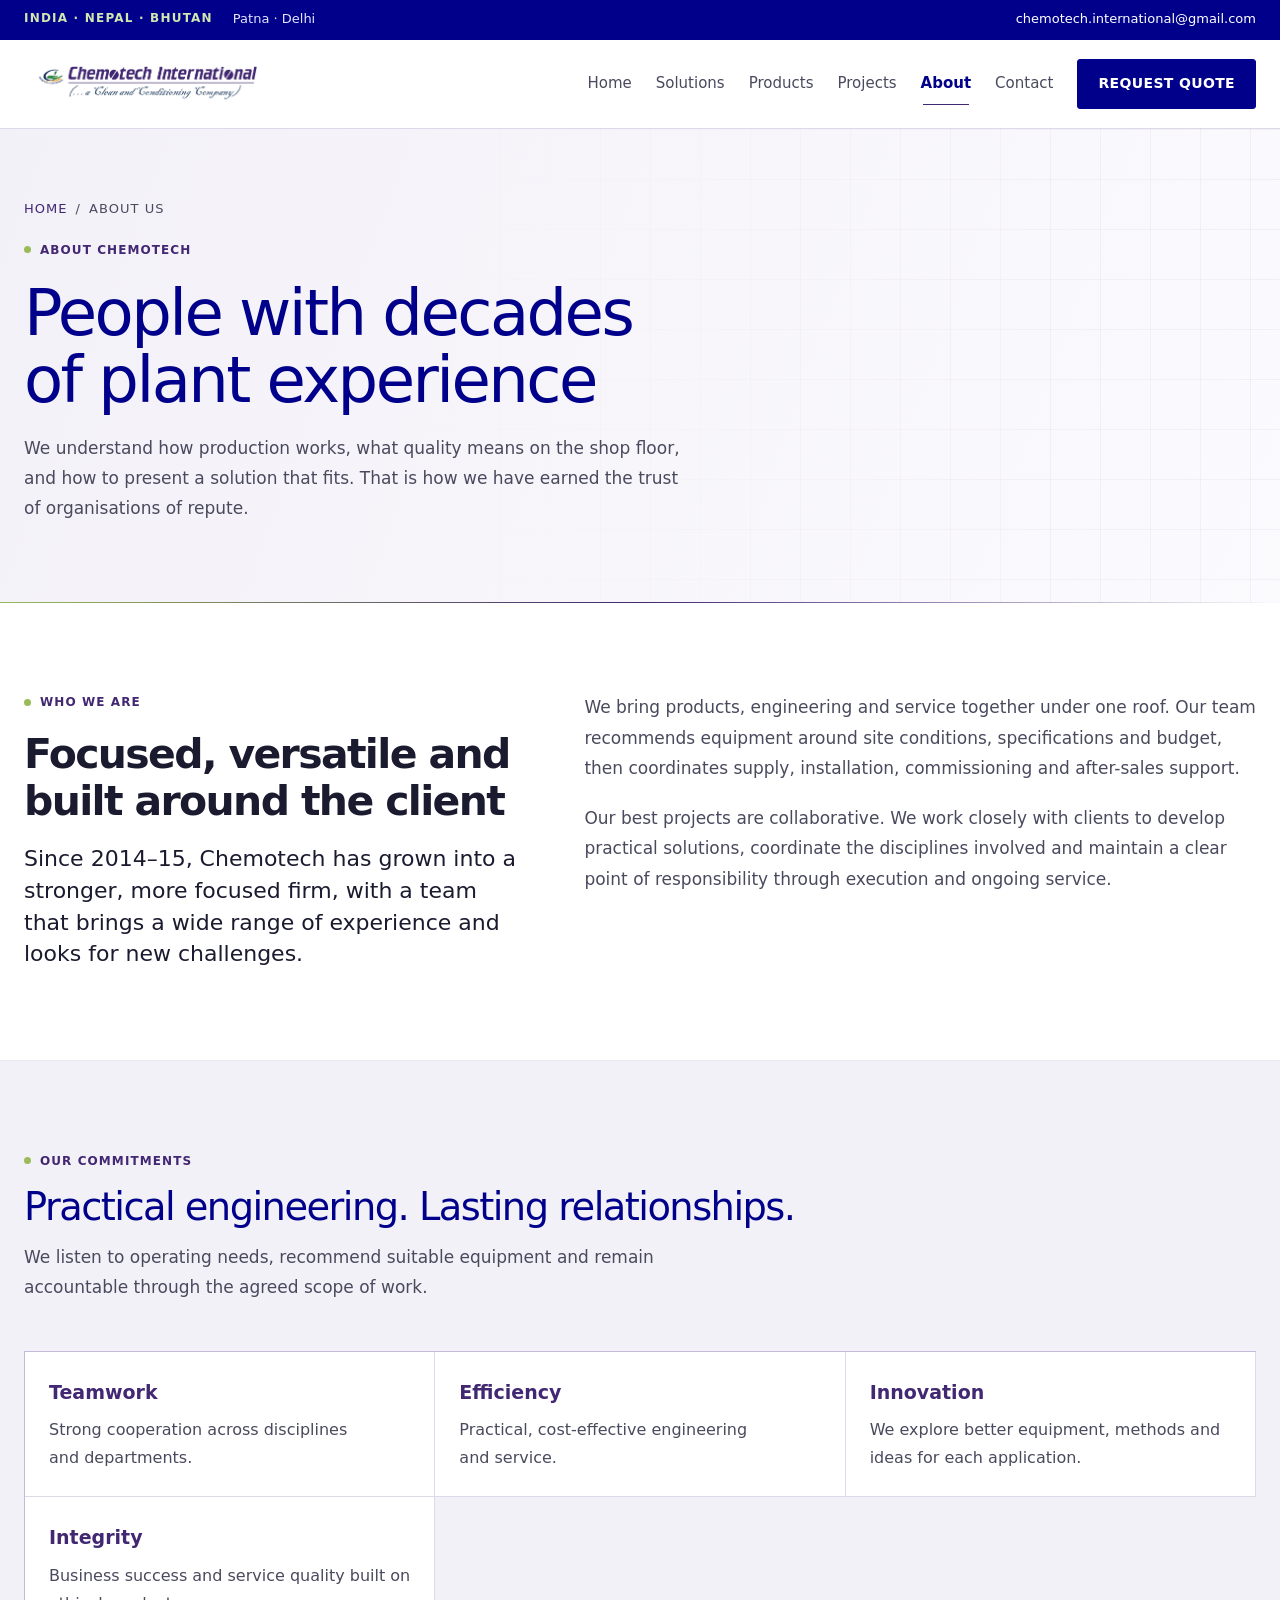
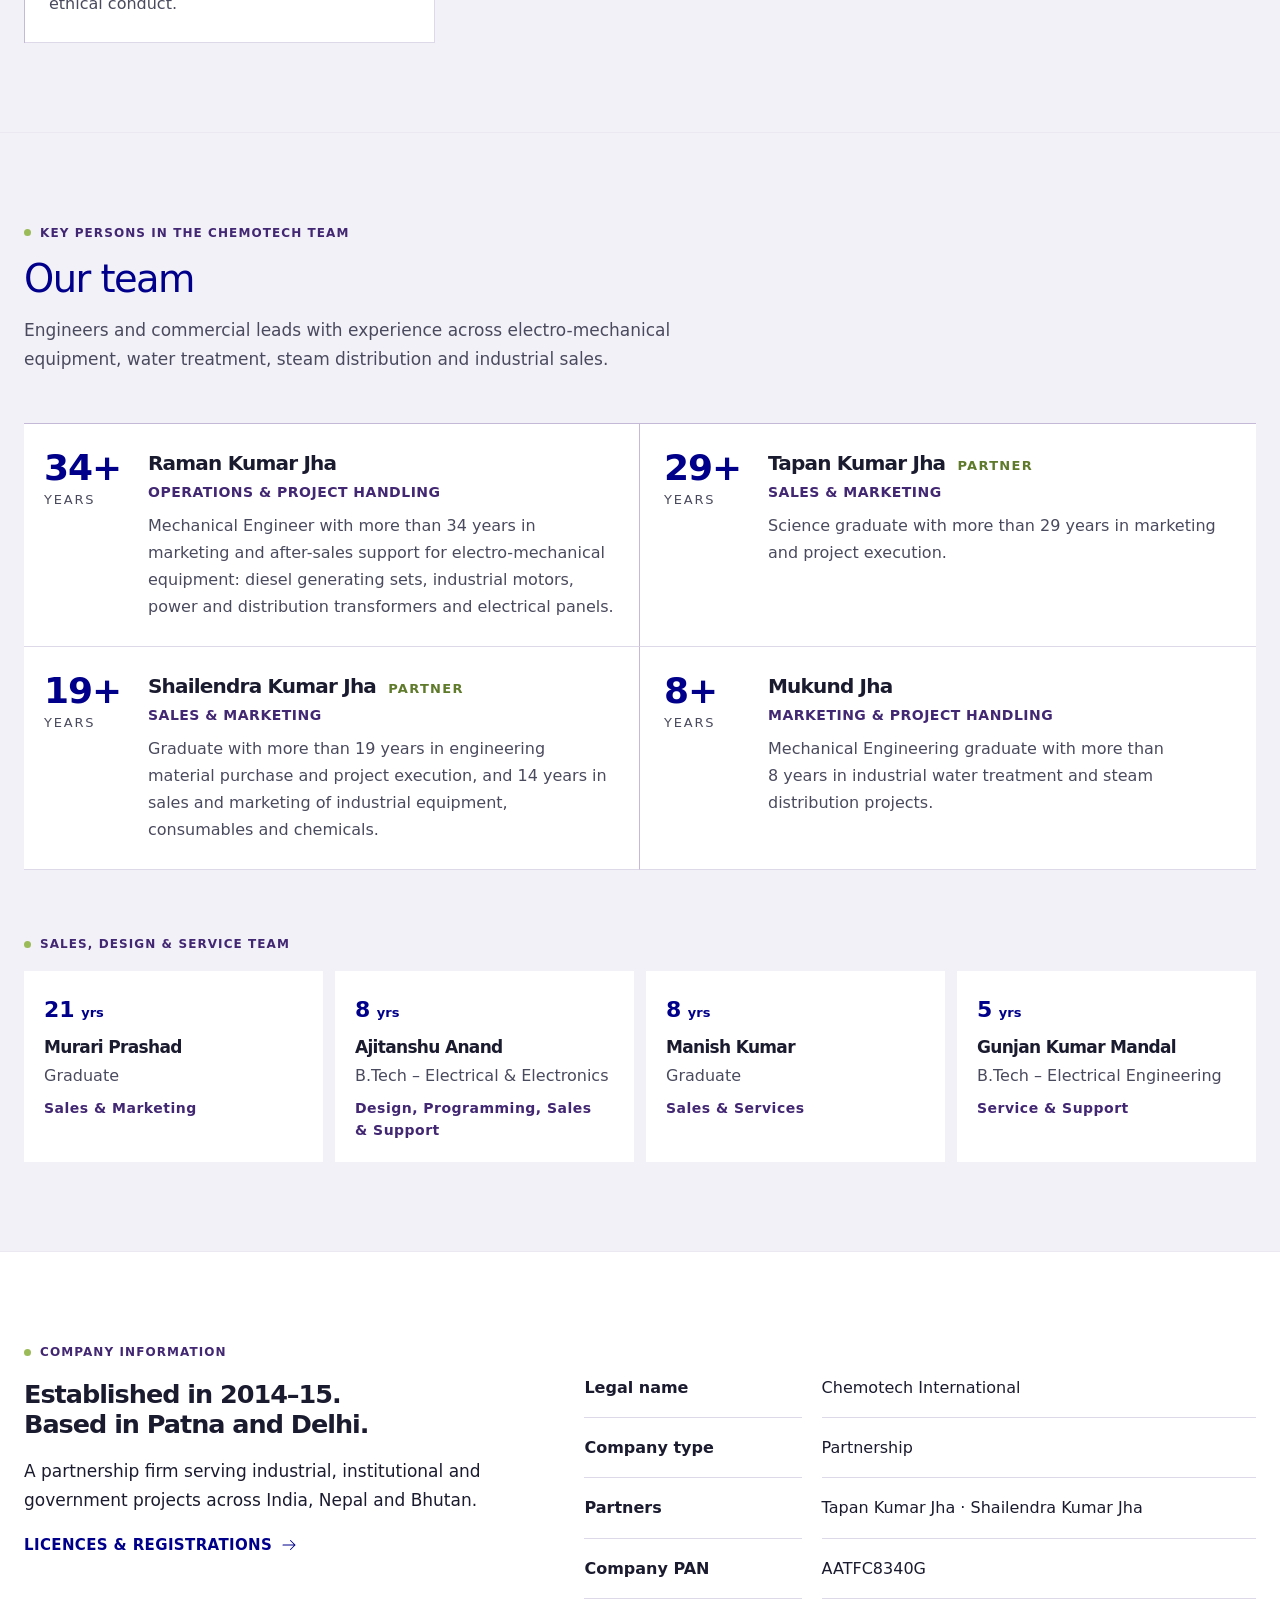
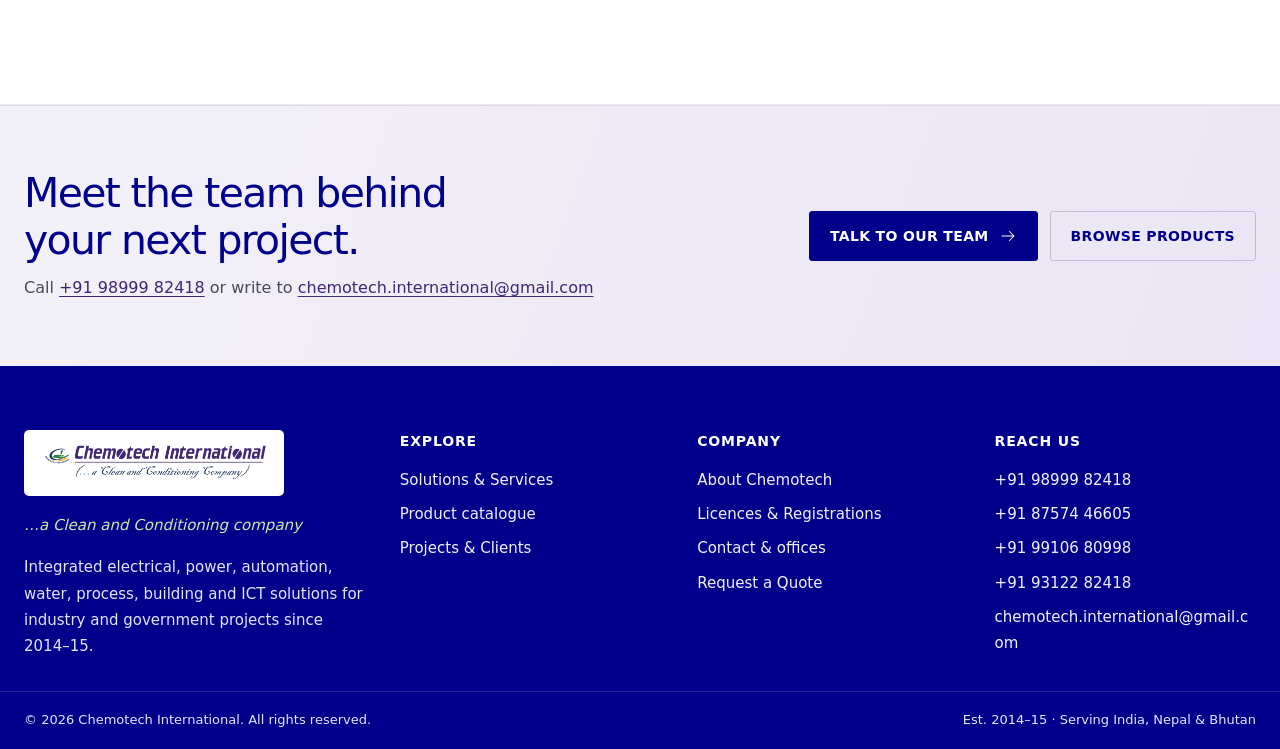
==== about.html @ 6776c1b5 "Chemotech International website Public company website. Content follows the Chemotech company profil" ====
<!doctype html>
<html lang="en">
<head>
<meta charset="utf-8">
<meta name="viewport" content="width=device-width, initial-scale=1, viewport-fit=cover">
<title>About Us · Chemotech International</title>
<meta name="description" content="About Chemotech International: our story, values, company information and the team behind our electrical, automation, water and building projects.">
<meta name="theme-color" content="#00008B">
<meta property="og:title" content="About Us · Chemotech International">
<meta property="og:description" content="About Chemotech International: our story, values, company information and the team behind our electrical, automation, water and building projects.">
<meta property="og:type" content="website">
<meta property="og:image" content="assets/img/chemotech-logo.png">
<link rel="icon" type="image/png" href="favicon.png">
<link rel="stylesheet" href="assets/css/style.css">
<link rel="stylesheet" href="assets/css/modern.css">
<link rel="stylesheet" href="assets/css/immersive.css?v=63767099c9cc">
<link rel="stylesheet" href="assets/css/profile.css?v=b8390f9fc562">
</head>
<body>
<a class="skip-link" href="#main">Skip to content</a>
<div class="topbar">
  <div class="wrap">
    <div class="topbar__group">
      <span class="topbar__countries">INDIA · NEPAL · BHUTAN</span>
      <span class="topbar__hide-sm">Patna · Delhi</span>
    </div>
    <div class="topbar__group">
      <a href="mailto:chemotech.international@gmail.com">chemotech.international@gmail.com</a>
    </div>
  </div>
</div>
<header class="site-header">
  <div class="wrap">
    <a class="brand" href="index.html" aria-label="Chemotech International, home">
      <img src="assets/img/chemotech-logo.png" width="1820" height="300" alt="Chemotech International – a Clean and Conditioning Company">
    </a>
    <button class="menu-toggle" type="button" aria-expanded="false" aria-controls="site-nav" aria-label="Open menu">
      <svg viewBox="0 0 24 24" fill="none" stroke="currentColor" stroke-width="2" aria-hidden="true"><path d="M3 6h18M3 12h18M3 18h12"/></svg>
    </button>
    <nav class="nav" id="site-nav" aria-label="Main">
      <a href="index.html">Home</a><a href="solutions.html">Solutions</a><a href="products.html">Products</a><a href="projects.html">Projects</a><a href="about.html" aria-current="page">About</a><a href="contact.html">Contact</a><a class="btn" href="quote.html">Request Quote</a>
    </nav>
  </div>
</header>
<main id="main">

<section class="page-hero on-navy">
  <div class="wrap">
    <div class="crumbs"><a href="index.html">Home</a><span aria-hidden="true">/</span><span>About Us</span></div>
    <span class="tag">About Chemotech</span>
    <h1>People with decades of plant experience</h1>
    <p>We understand how production works, what quality means on the shop floor, and how to present a solution that fits. That is how we have earned the trust of organisations of repute.</p>
  </div>
  <div class="page-hero__rule"></div>
</section>

<section class="section" id="approach">
  <div class="wrap split">
    <div class="stack" style="gap:18px">
      <span class="tag">Who we are</span>
      <h2 style="font-size:var(--fs-2xl)">Focused, versatile and built around the client</h2>
      <p class="lead">Since 2014–15, Chemotech has grown into a stronger, more focused firm, with a team that brings a wide range of experience and looks for new challenges.</p>
    </div>
    <div class="prose">
      <p>We bring products, engineering and service together under one roof. Our team recommends equipment around site conditions, specifications and budget, then coordinates supply, installation, commissioning and after-sales support.</p>
      <p>Our best projects are collaborative. We work closely with clients to develop practical solutions, coordinate the disciplines involved and maintain a clear point of responsibility through execution and ongoing service.</p>
    </div>
  </div>
</section>
<section class="section section--wash" id="vision"><div class="wrap">
  <div class="section-head"><span class="tag">Our commitments</span><h2>Practical engineering. Lasting relationships.</h2><p>We listen to operating needs, recommend suitable equipment and remain accountable through the agreed scope of work.</p></div>
  <ul class="values"><li><b>Teamwork</b><span>Strong cooperation across disciplines and departments.</span></li><li><b>Efficiency</b><span>Practical, cost-effective engineering and service.</span></li><li><b>Innovation</b><span>We explore better equipment, methods and ideas for each application.</span></li><li><b>Integrity</b><span>Business success and service quality built on ethical conduct.</span></li></ul>
</div></section>

<section class="section section--wash" id="team">
  <div class="wrap">
    <div class="section-head">
      <span class="tag">Key persons in the Chemotech team</span>
      <h2>Our team</h2>
      <p>Engineers and commercial leads with experience across electro-mechanical equipment, water treatment, steam distribution and industrial sales.</p>
    </div>
    <div class="team"><article class="person">
        <div class="person__yrs"><b>34+</b><span>years</span></div>
        <div><h3>Raman Kumar Jha</h3><p class="role">Operations &amp; Project Handling</p><p>Mechanical Engineer with more than 34 years in marketing and after-sales support for electro-mechanical equipment: diesel generating sets, industrial motors, power and distribution transformers and electrical panels.</p></div>
      </article><article class="person">
        <div class="person__yrs"><b>29+</b><span>years</span></div>
        <div><h3>Tapan Kumar Jha <small>Partner</small></h3><p class="role">Sales &amp; Marketing</p><p>Science graduate with more than 29 years in marketing and project execution.</p></div>
      </article><article class="person">
        <div class="person__yrs"><b>19+</b><span>years</span></div>
        <div><h3>Shailendra Kumar Jha <small>Partner</small></h3><p class="role">Sales &amp; Marketing</p><p>Graduate with more than 19 years in engineering material purchase and project execution, and 14 years in sales and marketing of industrial equipment, consumables and chemicals.</p></div>
      </article><article class="person">
        <div class="person__yrs"><b>8+</b><span>years</span></div>
        <div><h3>Mukund Jha</h3><p class="role">Marketing &amp; Project Handling</p><p>Mechanical Engineering graduate with more than 8 years in industrial water treatment and steam distribution projects.</p></div>
      </article></div>
    <h3 class="tag mt-lg" style="margin-bottom:16px">Sales, design &amp; service team</h3>
    <ul class="crew"><li><b class="yrs">21<small> yrs</small></b><h3>Murari Prashad</h3><span>Graduate</span><span class="role">Sales &amp; Marketing</span></li><li><b class="yrs">8<small> yrs</small></b><h3>Ajitanshu Anand</h3><span>B.Tech – Electrical &amp; Electronics</span><span class="role">Design, Programming, Sales &amp; Support</span></li><li><b class="yrs">8<small> yrs</small></b><h3>Manish Kumar</h3><span>Graduate</span><span class="role">Sales &amp; Services</span></li><li><b class="yrs">5<small> yrs</small></b><h3>Gunjan Kumar Mandal</h3><span>B.Tech – Electrical Engineering</span><span class="role">Service &amp; Support</span></li></ul>
  </div>
</section>

<section class="section" id="company-details"><div class="wrap split"><div class="stack"><span class="tag">Company information</span><h2>Established in 2014–15. Based in Patna and Delhi.</h2><p>A partnership firm serving industrial, institutional and government projects across India, Nepal and Bhutan.</p><a class="text-link" href="certifications.html">Licences &amp; registrations <svg class="arrow arrow--right" width="18" height="18" viewBox="0 0 24 24" fill="none" stroke="currentColor" stroke-width="1.35" stroke-linecap="round" stroke-linejoin="round" aria-hidden="true" focusable="false"><path d="M4 12h16m-6-6 6 6-6 6"/></svg></a></div><dl class="company-facts"><dt>Legal name</dt><dd>Chemotech International</dd><dt>Company type</dt><dd>Partnership</dd><dt>Partners</dt><dd>Tapan Kumar Jha · Shailendra Kumar Jha</dd><dt>Company PAN</dt><dd>AATFC8340G</dd></dl></div></section>
<section class="cta on-navy">
  <div class="wrap">
    <div>
      <h2>Meet the team behind your next project.</h2>
      <p>Call <a href="tel:+919899982418">+91 98999 82418</a> or write to <a href="mailto:chemotech.international@gmail.com">chemotech.international@gmail.com</a></p>
    </div>
    <div class="btn-row">
      <a class="btn btn--green" href="contact.html">Talk to our team <svg class="arrow arrow--right" width="18" height="18" viewBox="0 0 24 24" fill="none" stroke="currentColor" stroke-width="1.35" stroke-linecap="round" stroke-linejoin="round" aria-hidden="true" focusable="false"><path d="M4 12h16m-6-6 6 6-6 6"/></svg></a>
      <a class="btn btn--line-light" href="products.html">Browse products</a>
    </div>
  </div>
</section>
</main>
<footer class="site-footer">
  <div class="wrap">
    <div class="footer-top">
      <div class="footer-brand">
        <div class="logo-tile"><img src="assets/img/chemotech-logo.png" width="1820" height="300" alt="Chemotech International" loading="lazy"></div>
        <p class="tagline">…a Clean and Conditioning company</p>
        <p>Integrated electrical, power, automation, water, process, building and ICT solutions for industry and government projects since 2014–15.</p>
      </div>
      <div>
        <h4>Explore</h4>
        <ul><li><a href="solutions.html">Solutions &amp; Services</a></li><li><a href="products.html">Product catalogue</a></li><li><a href="projects.html">Projects &amp; Clients</a></li></ul>
      </div>
      <div>
        <h4>Company</h4>
        <ul><li><a href="about.html">About Chemotech</a></li><li><a href="certifications.html">Licences &amp; Registrations</a></li><li><a href="contact.html">Contact &amp; offices</a></li><li><a href="quote.html">Request a Quote</a></li></ul>
      </div>
      <div>
        <h4>Reach us</h4>
        <ul>
          <li><a href="tel:+919899982418">+91 98999 82418</a></li><li><a href="tel:+918757446605">+91 87574 46605</a></li><li><a href="tel:+919910680998">+91 99106 80998</a></li><li><a href="tel:+919312282418">+91 93122 82418</a></li>
          <li><a href="mailto:chemotech.international@gmail.com">chemotech.international@gmail.com</a></li>

        </ul>
      </div>
    </div>
  </div>
  <div class="wrap footer-bottom">
    <span>© <span data-year>2026</span> Chemotech International. All rights reserved.</span>
    <span>Est. 2014–15 · Serving India, Nepal &amp; Bhutan</span>
  </div>
</footer>
<script src="assets/js/main.js?v=593b8d75161b"></script>

</body>
</html>
---- assets/css/style.css ----
/* =====================================================================
   Chemotech International — site stylesheet
   Layout concept: an engineering drawing sheet. Square panels on a
   hairline grid, drawing-style tags and codes, a title-block footer.
   One type family throughout (Helvetica / system sans-serif).
   ===================================================================== */

:root {
  /* Brand colour — taken from the 2026 company & work profiles */
  --navy: #000080;        /* primary: headers, buttons, bands */
  --navy-deep: #00005c;   /* top bar, footer */
  --purple: #3f2a6b;      /* secondary: logotype purple */
  --green: #9bbb59;       /* leaf green: rules, highlights on navy */
  --green-ink: #5c7a22;   /* green that passes contrast on white */
  --red: #c8281e;         /* profile heading red: used sparingly */
  --slate: #243b5e;

  /* Neutrals, tinted toward the navy */
  --ink: #13142b;
  --muted: #565973;
  --line: #dcdde8;
  --line-strong: #b9bbcf;
  --wash: #f3f3f8;
  --paper: #ffffff;
  --on-navy: #ffffff;
  --on-navy-muted: #c3c6ec;

  /* Type: a single family, personality through weight and tracking */
  --font: "Helvetica Neue", Helvetica, Arial, "Nimbus Sans", "Liberation Sans", sans-serif;
  --fs-xs: 0.78rem;
  --fs-sm: 0.875rem;
  --fs-base: 1rem;
  --fs-md: 1.125rem;
  --fs-lg: 1.375rem;
  --fs-xl: 1.75rem;
  --fs-2xl: clamp(2rem, 1.4rem + 2.2vw, 2.75rem);
  --fs-3xl: clamp(2.4rem, 1.5rem + 3.6vw, 4rem);

  --wrap: 1200px;
  --gutter: max(16px, env(safe-area-inset-left, 0px));
  --gutter-r: max(16px, env(safe-area-inset-right, 0px));
  --header-h: 76px;
  color-scheme: light;
}

*, *::before, *::after { box-sizing: border-box; }

html { scroll-behavior: smooth; -webkit-text-size-adjust: 100%; }
@media (prefers-reduced-motion: reduce) {
  html { scroll-behavior: auto; }
  *, *::before, *::after { animation: none !important; transition: none !important; }
}

body {
  margin: 0;
  font-family: var(--font);
  font-size: var(--fs-base);
  line-height: 1.6;
  color: var(--ink);
  background: var(--paper);
  -webkit-font-smoothing: antialiased;
}

img { max-width: 100%; height: auto; display: block; }
a { color: var(--navy); text-underline-offset: 3px; }
a:hover { color: var(--purple); }
:focus-visible { outline: 3px solid var(--green); outline-offset: 2px; }
[hidden] { display: none !important; }

h1, h2, h3, h4 { margin: 0; line-height: 1.15; font-weight: 700; letter-spacing: -0.015em; text-wrap: balance; color: var(--ink); }
p { margin: 0; }
ul, ol { margin: 0; padding: 0; list-style: none; }

.skip-link {
  position: absolute; left: 8px; top: -60px; z-index: 100;
  background: var(--navy); color: var(--on-navy); padding: 10px 14px; text-decoration: none;
}
.skip-link:focus { top: 8px; }

/* ---------- Layout primitives ---------- */
.wrap {
  max-width: var(--wrap);
  margin-inline: auto;
  padding-left: var(--gutter);
  padding-right: var(--gutter-r);
}
.section { padding-block: clamp(56px, 7vw, 96px); }
.section--wash { background: var(--wash); }
.section--tight { padding-block: clamp(40px, 5vw, 64px); }
.stack { display: grid; gap: 18px; }

/* Drawing-style label: small, tracked, uppercase */
.tag {
  display: inline-flex; align-items: center; gap: 10px;
  font-size: var(--fs-xs); font-weight: 700; letter-spacing: 0.16em; text-transform: uppercase;
  color: var(--purple);
}
.tag::before { content: ""; width: 22px; height: 2px; background: var(--green); }
.on-navy .tag { color: var(--green); }

.section-head { display: grid; gap: 14px; max-width: 760px; margin-bottom: clamp(32px, 4vw, 48px); }
.section-head h2 { font-size: var(--fs-2xl); }
.section-head p { color: var(--muted); font-size: var(--fs-md); max-width: 65ch; }
.section-head--split {
  max-width: none; grid-template-columns: minmax(0, 1fr) auto; align-items: end; gap: 24px;
}
@media (max-width: 760px) { .section-head--split { grid-template-columns: minmax(0, 1fr); } }

.lead { font-size: var(--fs-lg); line-height: 1.45; color: var(--ink); font-weight: 400; max-width: 60ch; }
.prose { display: grid; gap: 1.1em; color: var(--muted); max-width: 68ch; }
.prose strong { color: var(--ink); }

/* ---------- Buttons ---------- */
.btn {
  display: inline-flex; align-items: center; justify-content: center; gap: 10px;
  min-height: 46px; padding: 0 22px;
  font: inherit; font-size: var(--fs-sm); font-weight: 700; letter-spacing: 0.06em; text-transform: uppercase;
  text-decoration: none; border: 2px solid var(--navy); background: var(--navy); color: var(--on-navy);
  cursor: pointer; transition: background .2s, color .2s, border-color .2s;
}
.btn:hover { background: var(--purple); border-color: var(--purple); color: var(--on-navy); }
.btn--ghost { background: transparent; color: var(--navy); }
.btn--ghost:hover { background: var(--navy); color: var(--on-navy); border-color: var(--navy); }
.btn--green { background: var(--green); border-color: var(--green); color: var(--navy-deep); }
.btn--green:hover { background: var(--on-navy); border-color: var(--on-navy); color: var(--navy); }
.btn--line-light { background: transparent; border-color: rgba(255,255,255,.55); color: var(--on-navy); }
.btn--line-light:hover { background: var(--on-navy); color: var(--navy); border-color: var(--on-navy); }
.btn .arrow { transition: transform .2s; }
.btn:hover .arrow { transform: translateX(3px); }
.btn-row { display: flex; flex-wrap: wrap; gap: 12px; }

.text-link {
  font-weight: 700; font-size: var(--fs-sm); letter-spacing: .06em; text-transform: uppercase;
  text-decoration: none; display: inline-flex; gap: 8px; align-items: center;
}
.text-link:hover .arrow { transform: translateX(3px); }
.text-link .arrow { transition: transform .2s; }

/* ---------- Top bar & header ---------- */
.topbar { background: var(--navy-deep); color: var(--on-navy-muted); font-size: var(--fs-xs); }
.topbar .wrap { display: flex; flex-wrap: wrap; justify-content: space-between; gap: 6px 24px; padding-block: 8px; }
.topbar a { color: var(--on-navy); text-decoration: none; }
.topbar a:hover { color: var(--green); }
.topbar__group { display: flex; flex-wrap: wrap; gap: 4px 20px; }
.topbar__countries { color: var(--green); font-weight: 700; letter-spacing: .14em; }
@media (max-width: 700px) { .topbar__hide-sm { display: none; } }

body::before {
  content: ""; position: fixed; inset: 0 0 auto; height: env(safe-area-inset-top, 0px);
  z-index: 60; background: var(--paper);
}
.site-header {
  position: sticky; top: env(safe-area-inset-top, 0px); z-index: 50;
  background: var(--paper); border-bottom: 3px solid var(--green);
}
.site-header .wrap { display: flex; align-items: center; justify-content: space-between; gap: 20px; min-height: var(--header-h); }
.brand { display: block; flex: 0 1 280px; min-width: 0; }
.brand img { width: 100%; max-width: 280px; }

.nav { display: flex; align-items: center; gap: 4px; }
.nav a {
  position: relative; padding: 10px 12px;
  font-size: var(--fs-sm); font-weight: 700; color: var(--ink); text-decoration: none; white-space: nowrap;
}
.nav a::after {
  content: ""; position: absolute; left: 12px; right: 12px; bottom: 2px; height: 2px;
  background: var(--navy); transform: scaleX(0); transform-origin: left; transition: transform .2s;
}
.nav a:hover { color: var(--navy); }
.nav a:hover::after, .nav a[aria-current="page"]::after { transform: scaleX(1); }
.nav a[aria-current="page"] { color: var(--navy); }
.nav .btn { margin-left: 10px; min-height: 42px; padding: 0 18px; color: var(--on-navy); }
.nav .btn::after { display: none; }
.nav .btn:hover { color: var(--on-navy); }

.menu-toggle {
  display: none; width: 46px; height: 46px; border: 2px solid var(--navy); background: var(--paper);
  color: var(--navy); cursor: pointer; padding: 0; align-items: center; justify-content: center;
}
.menu-toggle svg { width: 22px; height: 22px; }

@media (max-width: 1080px) {
  .menu-toggle { display: inline-flex; }
  .nav {
    position: absolute; left: 0; right: 0; top: 100%;
    flex-direction: column; align-items: stretch; gap: 0;
    background: var(--paper); border-bottom: 3px solid var(--green);
    padding: 8px var(--gutter-r) 20px var(--gutter);
    box-shadow: 0 18px 30px -18px rgba(0,0,40,.35);
  }
  .nav:not(.is-open) { display: none; }
  .nav a { padding: 14px 4px; border-bottom: 1px solid var(--line); }
  .nav a::after { left: 4px; right: auto; width: 28px; bottom: 8px; }
  .nav .btn { margin: 16px 0 0; }
}

/* ---------- Page hero (inner pages) ---------- */
.page-hero { background: var(--navy); color: var(--on-navy); position: relative; overflow: hidden; }
.page-hero::after {
  /* faint drawing grid */
  content: ""; position: absolute; inset: 0; pointer-events: none;
  background-image:
    linear-gradient(rgba(255,255,255,.06) 1px, transparent 1px),
    linear-gradient(90deg, rgba(255,255,255,.06) 1px, transparent 1px);
  background-size: 32px 32px;
  mask-image: linear-gradient(90deg, transparent 30%, #000 100%);
  -webkit-mask-image: linear-gradient(90deg, transparent 30%, #000 100%);
}
.page-hero .wrap { position: relative; z-index: 1; padding-block: clamp(48px, 6vw, 80px); display: grid; gap: 16px; }
.page-hero h1 { color: var(--on-navy); font-size: var(--fs-3xl); max-width: 18ch; }
.page-hero p { color: var(--on-navy-muted); font-size: var(--fs-md); max-width: 60ch; }
.crumbs { display: flex; gap: 8px; font-size: var(--fs-xs); letter-spacing: .14em; text-transform: uppercase; color: var(--on-navy-muted); }
.crumbs a { color: var(--on-navy); text-decoration: none; }
.crumbs a:hover { color: var(--green); }
.page-hero__rule { height: 6px; background: linear-gradient(90deg, var(--green) 0 34%, var(--purple) 34% 67%, var(--navy-deep) 67%); }

/* ---------- Home hero ---------- */
.hero { background: var(--navy); color: var(--on-navy); position: relative; overflow: hidden; }
.hero .wrap {
  display: grid; grid-template-columns: minmax(0, 1fr) minmax(0, 1.08fr); gap: clamp(24px, 4vw, 56px);
  align-items: center; padding-block: clamp(48px, 6vw, 88px);
}
.hero__copy { display: grid; gap: 22px; min-width: 0; }
.hero__tagline { font-size: var(--fs-md); color: var(--green); font-style: italic; letter-spacing: .01em; }
.hero h1 { color: var(--on-navy); font-size: var(--fs-3xl); letter-spacing: -0.025em; }
.hero h1 em { font-style: normal; color: var(--green); }
.hero p { color: var(--on-navy-muted); font-size: var(--fs-md); max-width: 52ch; }
.hero__diagram { min-width: 0; border: 1px solid rgba(255,255,255,.18); background: rgba(0,0,40,.25); position: relative; }
.hero__diagram svg { display: block; width: 100%; height: auto; }
.hero__diagram-caption {
  display: flex; justify-content: space-between; gap: 12px; flex-wrap: wrap;
  border-top: 1px solid rgba(255,255,255,.18); padding: 10px 14px;
  font-size: var(--fs-xs); letter-spacing: .12em; text-transform: uppercase; color: var(--on-navy-muted);
}
.hero__diagram-caption b { color: var(--on-navy); font-weight: 700; }
@media (max-width: 920px) { .hero .wrap { grid-template-columns: minmax(0, 1fr); } }

/* schematic drawing styles */
.sch-line { stroke: #ffffff; stroke-width: 2; fill: none; }
.sch-bus { stroke: #ffffff; stroke-width: 6; fill: none; }
.sch-pipe { stroke: var(--green); stroke-width: 7; fill: none; stroke-linecap: square; }
.sch-ctrl { stroke: #b8a6e6; stroke-width: 1.5; fill: none; stroke-dasharray: 5 5; }
.sch-box { stroke: #ffffff; stroke-width: 2; fill: var(--navy); }
.sch-box--green { stroke: var(--green); }
.sch-fill { fill: var(--navy); }
.sch-label { fill: #c3c6ec; font: 700 11px var(--font); letter-spacing: .12em; }
.sch-label--in { fill: #ffffff; font-size: 13px; letter-spacing: .06em; }
.sch-label--green { fill: var(--green); }
.sch-flow { stroke: var(--green); stroke-width: 2; fill: none; stroke-dasharray: 3 13; animation: flow 1.6s linear infinite; }
.sch-flow--water { stroke: #ffffff; stroke-width: 2; stroke-dasharray: 2 12; animation-duration: 2.2s; }
.sch-pulse { fill: var(--green); animation: pulse 2.4s ease-in-out infinite; }
@keyframes flow { to { stroke-dashoffset: -32; } }
@keyframes pulse { 0%, 100% { opacity: .35; } 50% { opacity: 1; } }

/* ---------- Fact rail (home) ---------- */
.facts { border-bottom: 1px solid var(--line); background: var(--paper); }
.facts ul { display: grid; grid-template-columns: repeat(6, minmax(0, 1fr)); }
.facts li { padding: 22px 18px; border-left: 1px solid var(--line); display: grid; gap: 4px; align-content: start; }
.facts li:first-child { border-left: 0; padding-left: 0; }
.facts b { font-size: var(--fs-xl); color: var(--navy); letter-spacing: -0.02em; font-variant-numeric: tabular-nums; line-height: 1.1; }
.facts span { font-size: var(--fs-sm); color: var(--muted); }
@media (max-width: 920px) {
  .facts ul { grid-template-columns: repeat(3, minmax(0, 1fr)); }
  .facts li { border-top: 1px solid var(--line); }
  .facts li:nth-child(-n+3) { border-top: 0; }
  .facts li:nth-child(3n+1) { border-left: 0; padding-left: 0; }
}
@media (max-width: 520px) {
  .facts ul { grid-template-columns: repeat(2, minmax(0, 1fr)); }
  .facts li:nth-child(n) { border-left: 1px solid var(--line); padding-left: 18px; border-top: 1px solid var(--line); }
  .facts li:nth-child(odd) { border-left: 0; padding-left: 0; }
  .facts li:nth-child(-n+2) { border-top: 0; }
}

/* ---------- Vertical panels (home + products) ---------- */
.verticals {
  display: grid; grid-template-columns: repeat(3, minmax(0, 1fr));
  border-top: 1px solid var(--line-strong); border-left: 1px solid var(--line-strong);
}
.vpanel {
  --v: var(--navy);
  display: grid; grid-template-rows: auto auto 1fr auto; gap: 14px;
  padding: 28px 26px 24px; background: var(--paper);
  border-right: 1px solid var(--line-strong); border-bottom: 1px solid var(--line-strong);
  text-decoration: none; color: inherit; position: relative; transition: background .2s;
}
.vpanel::before {
  content: ""; position: absolute; left: -1px; right: -1px; top: -1px; height: 4px; background: var(--v);
  transform: scaleX(.18); transform-origin: left; transition: transform .3s;
}
.vpanel:hover { background: var(--wash); color: inherit; }
.vpanel:hover::before { transform: scaleX(1); }
.vpanel__top { display: flex; justify-content: space-between; align-items: center; gap: 12px; }
.vcode {
  font-size: var(--fs-xs); font-weight: 700; letter-spacing: .14em; color: var(--v);
  border: 1.5px solid var(--v); padding: 3px 8px; font-variant-numeric: tabular-nums;
}
.vpanel__count { font-size: var(--fs-xs); color: var(--muted); letter-spacing: .08em; text-transform: uppercase; }
.vpanel h3 { font-size: var(--fs-lg); }
.vpanel p { color: var(--muted); font-size: var(--fs-sm); }
.vpanel .text-link { color: var(--v); }
.vpanel svg.vicon { width: 40px; height: 40px; color: var(--v); }
@media (max-width: 920px) { .verticals { grid-template-columns: repeat(2, minmax(0, 1fr)); } }
@media (max-width: 600px) { .verticals { grid-template-columns: minmax(0, 1fr); } }

.v1 { --v: var(--navy); }
.v2 { --v: var(--purple); }
.v3 { --v: var(--slate); }
.v4 { --v: var(--green-ink); }
.v5 { --v: #9e2f2a; }
.v6 { --v: #5b3f8c; }

/* ---------- Partner band (Delta) ---------- */
.partner { display: grid; grid-template-columns: minmax(0, 0.9fr) minmax(0, 1.1fr); gap: clamp(28px, 5vw, 64px); align-items: center; }
.partner__logo { width: 150px; }
.partner__stats { display: flex; flex-wrap: wrap; gap: 0; border: 1px solid var(--line-strong); }
.partner__stats div { flex: 1 1 160px; padding: 16px 18px; border-right: 1px solid var(--line-strong); }
.partner__stats div:last-child { border-right: 0; }
.partner__stats b { display: block; font-size: var(--fs-lg); color: var(--navy); letter-spacing: -0.01em; }
.partner__stats span { font-size: var(--fs-sm); color: var(--muted); }
.gallery { display: grid; grid-template-columns: repeat(3, minmax(0, 1fr)); gap: 12px; }
.gallery figure { margin: 0; background: var(--paper); border: 1px solid var(--line); display: grid; grid-template-rows: 1fr auto; }
.gallery .ph { aspect-ratio: 1 / 1; padding: 16px; max-width: 100%; overflow: hidden; }
.gallery img { width: 100%; height: 100%; object-fit: contain; }
.gallery figcaption { padding: 10px 12px; font-size: var(--fs-xs); font-weight: 700; letter-spacing: .1em; text-transform: uppercase; border-top: 1px solid var(--line); color: var(--ink); }
@media (max-width: 920px) { .partner { grid-template-columns: minmax(0, 1fr); } }
@media (max-width: 480px) { .gallery { grid-template-columns: repeat(2, minmax(0, 1fr)); } }

/* ---------- Process steps (real sequence) ---------- */
.steps { display: grid; grid-template-columns: repeat(6, minmax(0, 1fr)); counter-reset: step; position: relative; }
.steps li { position: relative; padding: 0 18px 0 0; display: grid; gap: 12px; align-content: start; }
.steps .node {
  display: flex; align-items: center; gap: 0; height: 40px;
}
.steps .node b {
  width: 40px; height: 40px; flex: none; display: grid; place-items: center;
  background: var(--navy); color: var(--on-navy); font-size: var(--fs-sm); font-variant-numeric: tabular-nums;
}
.steps .node::after { content: ""; flex: 1; height: 2px; background: var(--line-strong); }
.steps li:last-child .node::after { background: transparent; }
.steps li:nth-child(n+5) .node b { background: var(--green); color: var(--navy-deep); }
.steps li:nth-child(3) .node b, .steps li:nth-child(4) .node b { background: var(--purple); }
.steps h3 { font-size: var(--fs-base); }
.steps p { font-size: var(--fs-sm); color: var(--muted); }
@media (max-width: 1000px) {
  .steps { grid-template-columns: repeat(3, minmax(0, 1fr)); row-gap: 32px; }
  .steps li:nth-child(3) .node::after { background: transparent; }
}
@media (max-width: 600px) {
  .steps { grid-template-columns: minmax(0, 1fr); row-gap: 0; }
  .steps li { grid-template-columns: 40px minmax(0, 1fr); column-gap: 16px; padding: 0 0 24px; }
  .steps .node { grid-row: span 2; flex-direction: column; height: 100%; }
  .steps .node::after { width: 2px; height: auto; flex: 1; }
  .steps li:nth-child(3) .node::after { background: var(--line-strong); }
  .steps li:last-child .node::after { background: transparent; }
}

/* ---------- Industries ---------- */
.industries { display: grid; grid-template-columns: repeat(5, minmax(0, 1fr)); border-top: 1px solid var(--line-strong); }
.industries li {
  padding: 16px 14px 16px 0; border-bottom: 1px solid var(--line); font-weight: 700; font-size: var(--fs-sm);
  display: flex; gap: 10px; align-items: baseline;
}
.industries li span { color: var(--line-strong); font-size: var(--fs-xs); font-variant-numeric: tabular-nums; font-weight: 400; min-width: 2ch; }
.industries li.is-key { color: var(--navy); }
@media (max-width: 920px) { .industries { grid-template-columns: repeat(3, minmax(0, 1fr)); } }
@media (max-width: 520px) { .industries { grid-template-columns: repeat(2, minmax(0, 1fr)); } }
.presence { display: flex; flex-wrap: wrap; gap: 10px; }
.presence span {
  border: 1.5px solid var(--navy); color: var(--navy); padding: 6px 14px;
  font-size: var(--fs-sm); font-weight: 700; letter-spacing: .12em; text-transform: uppercase;
}

/* ---------- Licence strip ---------- */
.licences { display: grid; grid-template-columns: repeat(4, minmax(0, 1fr)); gap: 0; border: 1px solid var(--line-strong); background: var(--paper); }
.licences li { padding: 22px 20px; border-right: 1px solid var(--line-strong); display: grid; gap: 6px; align-content: start; }
.licences li:last-child { border-right: 0; }
.licences small { font-size: var(--fs-xs); letter-spacing: .12em; text-transform: uppercase; color: var(--green-ink); font-weight: 700; }
.licences b { font-size: var(--fs-base); }
.licences span { font-size: var(--fs-sm); color: var(--muted); }
@media (max-width: 920px) {
  .licences { grid-template-columns: repeat(2, minmax(0, 1fr)); }
  .licences li:nth-child(2) { border-right: 0; }
  .licences li:nth-child(-n+2) { border-bottom: 1px solid var(--line-strong); }
}
@media (max-width: 520px) {
  .licences { grid-template-columns: minmax(0, 1fr); }
  .licences li { border-right: 0; border-bottom: 1px solid var(--line-strong); }
  .licences li:last-child { border-bottom: 0; }
}

/* ---------- CTA band ---------- */
.cta { background: var(--navy); color: var(--on-navy); }
.cta .wrap { display: grid; grid-template-columns: minmax(0, 1fr) auto; gap: 28px; align-items: center; padding-block: clamp(44px, 5vw, 64px); }
.cta h2 { color: var(--on-navy); font-size: var(--fs-2xl); max-width: 22ch; }
.cta p { color: var(--on-navy-muted); margin-top: 10px; }
.cta p a { color: var(--on-navy); }
@media (max-width: 760px) { .cta .wrap { grid-template-columns: minmax(0, 1fr); } }

/* ---------- Split / two-column content ---------- */
.split { display: grid; grid-template-columns: minmax(0, 0.85fr) minmax(0, 1.15fr); gap: clamp(28px, 5vw, 72px); align-items: start; }
.split > * { min-width: 0; }
@media (max-width: 860px) { .split { grid-template-columns: minmax(0, 1fr); } }

/* five-step chain (About) */
.chain { display: grid; grid-template-columns: repeat(5, minmax(0, 1fr)); gap: 4px; }
.chain li { padding: 18px 16px 20px; color: var(--on-navy); display: grid; gap: 6px; align-content: start; }
.chain li small { font-size: var(--fs-xs); letter-spacing: .14em; text-transform: uppercase; color: var(--green); font-weight: 700; }
.chain li b { font-size: var(--fs-base); line-height: 1.25; }
.chain li:nth-child(1) { background: var(--navy); }
.chain li:nth-child(2) { background: #1a1a8f; }
.chain li:nth-child(3) { background: var(--purple); }
.chain li:nth-child(4) { background: #5b3f8c; }
.chain li:nth-child(5) { background: var(--green); color: var(--navy-deep); }
.chain li:nth-child(5) small { color: var(--navy-deep); }
@media (max-width: 760px) { .chain { grid-template-columns: minmax(0, 1fr); } }

/* Vision block */
.vision { display: grid; grid-template-columns: 220px minmax(0, 1fr); background: var(--navy); color: var(--on-navy); }
.vision h3 { background: var(--purple); color: var(--on-navy); padding: 28px; font-size: var(--fs-lg); display: flex; align-items: center; }
.vision p { padding: 28px clamp(20px, 4vw, 40px); font-size: var(--fs-lg); line-height: 1.45; }
@media (max-width: 640px) { .vision { grid-template-columns: minmax(0, 1fr); } .vision h3 { padding: 16px 20px; } }

.checklist { display: grid; gap: 0; border-top: 1px solid var(--line); }
.checklist li { display: grid; grid-template-columns: 18px minmax(0, 1fr); gap: 14px; padding: 14px 0; border-bottom: 1px solid var(--line); }
.checklist li::before { content: ""; width: 10px; height: 10px; background: var(--green); margin-top: 8px; }

.values { display: grid; grid-template-columns: repeat(3, minmax(0, 1fr)); border-top: 1px solid var(--line-strong); border-left: 1px solid var(--line-strong); }
.values li { padding: 24px; border-right: 1px solid var(--line-strong); border-bottom: 1px solid var(--line-strong); display: grid; gap: 8px; align-content: start; background: var(--paper); }
.values b { font-size: var(--fs-md); color: var(--purple); }
.values span { color: var(--muted); font-size: var(--fs-sm); }
@media (max-width: 860px) { .values { grid-template-columns: repeat(2, minmax(0, 1fr)); } }
@media (max-width: 520px) { .values { grid-template-columns: minmax(0, 1fr); } }

/* Quality policy */
.quote-block { background: var(--navy); color: var(--on-navy); padding: clamp(28px, 4vw, 48px); position: relative; }
.quote-block blockquote { margin: 0; font-size: var(--fs-xl); line-height: 1.35; font-weight: 700; letter-spacing: -0.01em; max-width: 34ch; }
.quote-block::before { content: "\201C"; position: absolute; right: 28px; top: -6px; font-size: 140px; line-height: 1; color: var(--green); font-weight: 700; }
.commit { display: grid; gap: 0; border-top: 1px solid var(--line-strong); }
.commit li { display: grid; grid-template-columns: 56px minmax(0, 1fr); gap: 12px; align-items: center; padding: 18px 0; border-bottom: 1px solid var(--line); font-weight: 700; }
.commit li b { font-size: var(--fs-xl); color: var(--green-ink); font-variant-numeric: tabular-nums; }
.note { background: var(--wash); padding: 18px 20px; color: var(--muted); border-left: 4px solid var(--green); }

/* Team */
.team { display: grid; grid-template-columns: repeat(2, minmax(0, 1fr)); gap: 0; border-top: 1px solid var(--line-strong); }
.person { display: grid; grid-template-columns: 84px minmax(0, 1fr); gap: 20px; padding: 26px 24px 26px 0; border-bottom: 1px solid var(--line-strong); }
.team .person:nth-child(odd) { border-right: 1px solid var(--line-strong); }
.team .person:nth-child(even) { padding-left: 24px; }
.person__yrs { display: grid; align-content: start; }
.person__yrs b { font-size: 2.25rem; line-height: 1; color: var(--navy); letter-spacing: -0.03em; font-variant-numeric: tabular-nums; }
.person__yrs span { font-size: var(--fs-xs); letter-spacing: .14em; text-transform: uppercase; color: var(--muted); margin-top: 4px; }
.person h3 { font-size: var(--fs-md); }
.person h3 small { font-size: var(--fs-xs); color: var(--green-ink); letter-spacing: .1em; text-transform: uppercase; margin-left: 6px; }
.person .role { font-size: var(--fs-xs); font-weight: 700; letter-spacing: .12em; text-transform: uppercase; color: var(--purple); margin: 4px 0 8px; }
.person p { color: var(--muted); font-size: var(--fs-sm); }
@media (max-width: 760px) {
  .team { grid-template-columns: minmax(0, 1fr); }
  .team .person:nth-child(odd) { border-right: 0; }
  .team .person:nth-child(even) { padding-left: 0; }
}
.crew { display: grid; grid-template-columns: repeat(4, minmax(0, 1fr)); gap: 12px; }
.crew li { background: var(--wash); padding: 20px; display: grid; gap: 4px; align-content: start; }
.crew b.yrs { font-size: var(--fs-lg); color: var(--navy); font-variant-numeric: tabular-nums; }
.crew b.yrs small { font-size: var(--fs-xs); font-weight: 700; margin-left: 2px; }
.crew h3 { font-size: var(--fs-base); margin-top: 6px; }
.crew span { font-size: var(--fs-sm); color: var(--muted); }
.crew .role { color: var(--ink); font-weight: 700; font-size: var(--fs-sm); margin-top: 4px; }
@media (max-width: 860px) { .crew { grid-template-columns: repeat(2, minmax(0, 1fr)); } }

/* Strengths rows */
.strengths { display: grid; gap: 10px; }
.strengths li { display: grid; grid-template-columns: 200px minmax(0, 1fr); border: 1px solid var(--line); background: var(--paper); }
.strengths li > b {
  padding: 22px; color: var(--on-navy); font-size: var(--fs-sm); letter-spacing: .14em; text-transform: uppercase;
  display: flex; align-items: center; background: var(--navy);
}
.strengths li:nth-child(2) > b { background: var(--purple); }
.strengths li:nth-child(3) > b { background: var(--green); color: var(--navy-deep); }
.strengths li:nth-child(4) > b { background: var(--slate); }
.strengths li > div { padding: 22px 24px; display: grid; gap: 10px; color: var(--muted); }
.chips { display: flex; flex-wrap: wrap; gap: 8px; }
.chips span { background: #e8efda; color: var(--ink); font-size: var(--fs-xs); font-weight: 700; padding: 5px 10px; }
@media (max-width: 640px) { .strengths li { grid-template-columns: minmax(0, 1fr); } .strengths li > b { padding: 12px 20px; } }

.reasons { display: grid; grid-template-columns: repeat(2, minmax(0, 1fr)); gap: 0 40px; border-top: 1px solid var(--line); }
.reasons li { display: grid; grid-template-columns: 18px minmax(0, 1fr); gap: 14px; padding: 16px 0; border-bottom: 1px solid var(--line); }
.reasons li::before { content: ""; width: 10px; height: 10px; background: var(--green); margin-top: 8px; }
@media (max-width: 700px) { .reasons { grid-template-columns: minmax(0, 1fr); } }

/* ---------- Data tables ---------- */
.table-wrap { overflow-x: auto; border-top: 2px solid var(--navy); }
.data { width: 100%; border-collapse: collapse; font-size: var(--fs-sm); min-width: 560px; }
.data th, .data td { text-align: left; padding: 14px 16px; border-bottom: 1px solid var(--line); vertical-align: top; }
.data thead th { font-size: var(--fs-xs); letter-spacing: .12em; text-transform: uppercase; color: var(--navy); background: var(--wash); }
.data tbody th { width: 30%; background: var(--wash); color: var(--purple); font-weight: 700; }
.data td.mono, .data .mono { font-variant-numeric: tabular-nums; letter-spacing: .04em; font-weight: 700; color: var(--ink); }
.data td small { display: block; color: var(--muted); font-weight: 400; letter-spacing: 0; }
.data--kv { min-width: 0; }
.data--kv tbody th { width: 34%; }

/* Office cards */
.offices { display: grid; grid-template-columns: repeat(2, minmax(0, 1fr)); gap: 16px; }
.office { border: 1px solid var(--line); border-top: 4px solid var(--navy); padding: 26px; display: grid; gap: 14px; align-content: start; background: var(--paper); }
.office + .office { border-top-color: var(--green); }
.office h3 { font-size: var(--fs-lg); }
.office address { font-style: normal; color: var(--ink); }
.office dl { display: grid; grid-template-columns: max-content minmax(0, 1fr); gap: 8px 16px; margin: 0; font-size: var(--fs-sm); }
.office dt { color: var(--muted); font-size: var(--fs-xs); letter-spacing: .12em; text-transform: uppercase; padding-top: 2px; }
.office dd { margin: 0; overflow-wrap: anywhere; }
.office dd a { text-decoration: none; font-weight: 700; }
.office dd a:hover { text-decoration: underline; }
.gstin { background: var(--wash); padding: 10px 14px; font-size: var(--fs-sm); color: var(--purple); font-weight: 700; }
.gstin span { color: var(--ink); letter-spacing: .06em; font-variant-numeric: tabular-nums; margin-left: 6px; }
@media (max-width: 760px) { .offices { grid-template-columns: minmax(0, 1fr); } }

/* Licence detail cards */
.lic-cards { display: grid; grid-template-columns: repeat(2, minmax(0, 1fr)); gap: 16px; }
.lic { border: 1px solid var(--line); background: var(--paper); display: grid; grid-template-rows: auto 1fr; }
.lic header { padding: 22px 24px; border-bottom: 1px solid var(--line); display: grid; gap: 6px; border-top: 4px solid var(--navy); }
.lic:nth-child(2) header { border-top-color: var(--green); }
.lic header small { font-size: var(--fs-xs); font-weight: 700; letter-spacing: .14em; text-transform: uppercase; color: var(--muted); }
.lic header h3 { font-size: var(--fs-lg); }
.lic dl { margin: 0; padding: 18px 24px 22px; display: grid; grid-template-columns: max-content minmax(0, 1fr); gap: 10px 18px; font-size: var(--fs-sm); }
.lic dt { color: var(--purple); font-weight: 700; }
.lic dd { margin: 0; overflow-wrap: anywhere; }
.lic dd.mono { font-variant-numeric: tabular-nums; font-weight: 700; letter-spacing: .04em; }
.validity { display: flex; align-items: center; gap: 10px; flex-wrap: wrap; }
.validity .bar { flex: 1 1 120px; height: 6px; background: var(--wash); position: relative; min-width: 80px; }
.validity .bar i { position: absolute; inset: 0 auto 0 0; background: var(--green); }
@media (max-width: 760px) { .lic-cards { grid-template-columns: minmax(0, 1fr); } }

.reg-banner {
  display: grid; grid-template-columns: minmax(0, 1fr) auto; gap: 20px; align-items: center;
  background: var(--wash); border-left: 6px solid var(--purple); padding: 24px 26px;
}
.reg-banner h3 { font-size: var(--fs-lg); }
.reg-banner p { color: var(--muted); margin-top: 4px; }
.reg-banner .class { background: var(--navy); color: var(--on-navy); padding: 12px 18px; font-weight: 700; letter-spacing: .06em; white-space: nowrap; }
@media (max-width: 560px) { .reg-banner { grid-template-columns: minmax(0, 1fr); } .reg-banner .class { justify-self: start; } }

/* Downloads */
.downloads { display: grid; grid-template-columns: repeat(2, minmax(0, 1fr)); gap: 16px; }
.download {
  display: grid; grid-template-columns: 52px minmax(0, 1fr) auto; gap: 18px; align-items: center;
  padding: 22px; border: 1px solid var(--line-strong); text-decoration: none; color: var(--ink); background: var(--paper);
  transition: border-color .2s, background .2s;
}
.download:hover { border-color: var(--navy); background: var(--wash); color: var(--ink); }
.download .doc { width: 52px; height: 64px; background: var(--navy); color: var(--on-navy); display: grid; place-items: end start; padding: 6px; font-size: 11px; font-weight: 700; letter-spacing: .1em; clip-path: polygon(0 0, 72% 0, 100% 22%, 100% 100%, 0 100%); }
.download + .download .doc { background: var(--green); color: var(--navy-deep); }
.download b { display: block; font-size: var(--fs-md); }
.download span { font-size: var(--fs-sm); color: var(--muted); }
.download .arrow { color: var(--navy); font-weight: 700; }
@media (max-width: 760px) { .downloads { grid-template-columns: minmax(0, 1fr); } }

/* ---------- Product categories (colour per category) ---------- */
.c-pd { --c: #000080; }
.c-sw { --c: #3f2a6b; }
.c-cl { --c: #243b5e; }
.c-pb { --c: #6a4fa3; }
.c-au { --c: #1d6b74; }
.c-wp { --c: #5c7a22; }
.c-bi { --c: #9e2f2a; }
.c-sv { --c: #23243f; }

/* ---------- Catalogue toolbar ---------- */
.cat-toolbar {
  position: sticky; top: calc(var(--header-h) + 3px + env(safe-area-inset-top, 0px)); z-index: 30;
  background: var(--paper); border-bottom: 1px solid var(--line-strong);
}
.cat-toolbar .wrap { display: grid; gap: 12px; padding-block: 14px; }
.cat-row { display: grid; grid-template-columns: minmax(0, 1fr) minmax(0, 260px) auto; gap: 10px; align-items: center; }
.searchbox { position: relative; min-width: 0; }
.searchbox svg { position: absolute; left: 12px; top: 50%; width: 18px; height: 18px; transform: translateY(-50%); color: var(--muted); pointer-events: none; }
.searchbox input, .cat-row select {
  font: inherit; font-size: var(--fs-sm); width: 100%; min-height: 46px; padding: 0 12px;
  border: 1.5px solid var(--line-strong); background: var(--paper); color: var(--ink); border-radius: 0;
}
.searchbox input { padding-left: 40px; }
.searchbox input:focus, .cat-row select:focus { border-color: var(--navy); outline: none; box-shadow: 0 0 0 3px rgba(155,187,89,.5); }
.cat-count { font-size: var(--fs-sm); color: var(--muted); white-space: nowrap; font-variant-numeric: tabular-nums; }
.cat-count b { color: var(--ink); }
.link-btn { background: none; border: 0; padding: 0; font: inherit; font-weight: 700; color: var(--navy); cursor: pointer; text-decoration: underline; text-underline-offset: 3px; }
@media (max-width: 760px) {
  .cat-row { grid-template-columns: minmax(0, 1fr) minmax(0, 1fr); }
  .cat-row .searchbox { grid-column: 1 / -1; }
  .cat-count { justify-self: end; }
}

.chips-row { display: flex; gap: 8px; overflow-x: auto; scrollbar-width: thin; padding-bottom: 2px; }
@media (min-width: 900px) { .chips-row { flex-wrap: wrap; overflow: visible; } }
.chip {
  flex: none; display: inline-flex; align-items: center; gap: 8px; min-height: 38px; padding: 0 12px;
  border: 1.5px solid var(--line-strong); background: var(--paper); color: var(--ink);
  font: inherit; font-size: var(--fs-xs); font-weight: 700; letter-spacing: .04em; cursor: pointer; white-space: nowrap;
  transition: background .15s, border-color .15s, color .15s;
}
.chip::before { content: ""; width: 9px; height: 9px; background: var(--c, var(--navy)); }
.chip--all::before { background: linear-gradient(135deg, var(--navy) 50%, var(--green) 50%); }
.chip span { color: var(--muted); font-weight: 400; font-variant-numeric: tabular-nums; }
.chip:hover { border-color: var(--c, var(--navy)); }
.chip[aria-pressed="true"] { background: var(--c, var(--navy)); border-color: var(--c, var(--navy)); color: #fff; }
.chip[aria-pressed="true"]::before { background: #fff; }
.chip[aria-pressed="true"] span { color: rgba(255,255,255,.8); }

/* ---------- Product grid ---------- */
.cat-intro { display: flex; flex-wrap: wrap; justify-content: space-between; gap: 8px 24px; align-items: baseline; margin-bottom: 20px; }
.cat-intro h2 { font-size: var(--fs-xl); }
.cat-intro p { color: var(--muted); font-size: var(--fs-sm); max-width: 60ch; }
.pgrid { display: grid; grid-template-columns: repeat(auto-fill, minmax(min(100%, 262px), 1fr)); gap: 16px; }
.pcard {
  display: grid; grid-template-rows: 1fr auto; background: var(--paper);
  border: 1px solid var(--line); border-top: 4px solid var(--c); min-width: 0;
  transition: box-shadow .2s, transform .2s;
}
.pcard:hover { box-shadow: 0 14px 28px -18px rgba(0,0,60,.45); transform: translateY(-2px); }
.pcard__open {
  display: grid; grid-template-rows: auto 1fr; text-align: left; width: 100%; padding: 0; border: 0;
  background: none; font: inherit; color: inherit; cursor: pointer;
}
.pcard__media { aspect-ratio: 4 / 3; max-width: 100%; position: relative; overflow: hidden; background: #fff; border-bottom: 1px solid var(--line); }
.pcard__media img { position: absolute; inset: 0; width: 100%; height: 100%; object-fit: contain; padding: 12px; transition: transform .35s; }
.pcard__media img.cover { object-fit: cover; padding: 0; }
.pcard:hover .pcard__media img { transform: scale(1.03); }
.pcard__media .count-badge {
  position: absolute; right: 10px; bottom: 10px; background: rgba(0,0,40,.78); color: #fff;
  font-size: 11px; font-weight: 700; letter-spacing: .06em; padding: 3px 7px;
}
.ph-tile {
  position: absolute; inset: 0; display: grid; place-items: center;
  background:
    linear-gradient(rgba(255,255,255,.0), rgba(255,255,255,0)),
    repeating-linear-gradient(0deg, transparent 0 23px, color-mix(in srgb, var(--c) 10%, transparent) 23px 24px),
    repeating-linear-gradient(90deg, transparent 0 23px, color-mix(in srgb, var(--c) 10%, transparent) 23px 24px),
    color-mix(in srgb, var(--c) 6%, #fff);
  color: var(--c);
}
.ph-tile svg { width: 64px; height: 64px; }
.ph-tile b { position: absolute; left: 12px; top: 8px; font-size: 2.6rem; line-height: 1; letter-spacing: -0.04em; color: color-mix(in srgb, var(--c) 22%, #fff); font-variant-numeric: tabular-nums; }
/* spec-sheet tile for products without a photo */
.ph-tile.spec { place-items: stretch; display: grid; grid-template-rows: auto 1fr; padding: 12px 14px 14px; }
.ph-tile.spec b { position: static; }
.ph-tile.spec svg { position: absolute; right: 12px; top: 12px; width: 30px; height: 30px; }
.ph-tile.spec ul { align-self: end; display: grid; gap: 4px; }
.ph-tile.spec li {
  font-size: 12px; line-height: 1.3; color: var(--ink); background: rgba(255,255,255,.88);
  border-left: 3px solid var(--c); padding: 4px 8px; white-space: nowrap; overflow: hidden; text-overflow: ellipsis;
}
.ph-tile.spec li.more { color: var(--c); font-weight: 700; background: transparent; border-left-color: transparent; padding-left: 0; }
.pcard__body { padding: 16px 18px 14px; display: grid; gap: 8px; align-content: start; }
.pcard__meta { display: flex; justify-content: space-between; gap: 8px; font-size: 11px; font-weight: 700; letter-spacing: .1em; text-transform: uppercase; color: var(--c); }
.pcard__meta span:last-child { color: var(--muted); }
.pcard h3 { font-size: var(--fs-md); line-height: 1.25; }
.pcard p { font-size: var(--fs-sm); color: var(--muted); display: -webkit-box; -webkit-line-clamp: 3; -webkit-box-orient: vertical; overflow: hidden; }
.mk { display: flex; flex-wrap: wrap; gap: 5px; }
.mk li { font-size: 11px; font-weight: 700; padding: 3px 7px; background: var(--wash); color: var(--ink); }
.mk li.is-hit { background: var(--green); color: var(--navy-deep); }
.pcard__foot { display: flex; justify-content: space-between; align-items: center; gap: 10px; padding: 10px 18px 12px; border-top: 1px solid var(--line); }
.pcard__foot small { font-size: var(--fs-xs); color: var(--muted); font-variant-numeric: tabular-nums; }
.add-btn {
  display: inline-flex; align-items: center; gap: 6px; min-height: 34px; padding: 0 10px;
  border: 1.5px solid var(--navy); background: var(--paper); color: var(--navy);
  font: inherit; font-size: var(--fs-xs); font-weight: 700; letter-spacing: .04em; cursor: pointer;
}
.add-btn:hover { background: var(--wash); }
.add-btn[aria-pressed="true"] { background: var(--green); border-color: var(--green); color: var(--navy-deep); }
.add-btn .ic-on { display: none; }
.add-btn[aria-pressed="true"] .ic-on { display: inline; }
.add-btn[aria-pressed="true"] .ic-off { display: none; }
.empty-state { padding: 40px 24px; background: var(--wash); text-align: center; display: grid; gap: 10px; justify-items: center; }
.empty-state b { font-size: var(--fs-md); }
.empty-state p { color: var(--muted); max-width: 52ch; }
.hl { background: #e4efc9; color: inherit; padding: 0 1px; }

/* ---------- Product dialog ---------- */
.pdialog, .lightbox {
  padding: 0; border: 0; color: var(--ink); background: var(--paper);
  width: min(1120px, calc(100vw - 32px)); max-height: calc(100dvh - 32px);
  box-shadow: 0 30px 80px -30px rgba(0,0,40,.6);
}
.pdialog::backdrop, .lightbox::backdrop { background: rgba(0, 0, 40, .62); }
.pdialog[open] { display: grid; grid-template-rows: auto minmax(0, 1fr) auto; }
.pd-head { display: grid; grid-template-columns: minmax(0, 1fr) auto; gap: 16px; align-items: start; padding: 20px 24px 18px; background: var(--c); color: #fff; }
.pd-head small { display: block; font-size: var(--fs-xs); font-weight: 700; letter-spacing: .14em; text-transform: uppercase; opacity: .85; margin-bottom: 6px; }
.pd-head h2 { color: #fff; font-size: var(--fs-xl); }
.icon-btn {
  width: 42px; height: 42px; display: grid; place-items: center; border: 1.5px solid rgba(255,255,255,.6);
  background: transparent; color: #fff; cursor: pointer; padding: 0; flex: none;
}
.icon-btn:hover { background: #fff; color: var(--c, var(--navy)); }
.icon-btn svg { width: 20px; height: 20px; }
.pd-body { overflow-y: auto; display: grid; grid-template-columns: minmax(0, 0.9fr) minmax(0, 1.1fr); gap: 0; overscroll-behavior: contain; }
.pd-media { padding: 22px; border-right: 1px solid var(--line); display: grid; gap: 12px; align-content: start; background: var(--wash); }
.pd-main { aspect-ratio: 4 / 3; max-width: 100%; background: #fff; border: 1px solid var(--line); position: relative; overflow: hidden; }
.pd-main img { position: absolute; inset: 0; width: 100%; height: 100%; object-fit: contain; padding: 14px; }
.pd-main .ph-tile svg { width: 96px; height: 96px; }
.pd-caption { font-size: var(--fs-sm); display: grid; gap: 2px; }
.pd-caption b { color: var(--ink); }
.pd-caption span { color: var(--muted); }
.pd-caption em { font-style: normal; font-size: var(--fs-xs); font-weight: 700; letter-spacing: .08em; text-transform: uppercase; color: var(--c); }
.thumbs { display: flex; flex-wrap: wrap; gap: 8px; }
.thumbs button { width: 64px; height: 52px; padding: 3px; background: #fff; border: 1.5px solid var(--line); cursor: pointer; }
.thumbs button[aria-current="true"] { border-color: var(--c); box-shadow: 0 0 0 2px var(--c); }
.thumbs img { width: 100%; height: 100%; object-fit: contain; }
.pd-info { padding: 22px 26px 26px; display: grid; gap: 18px; align-content: start; min-width: 0; }
.pd-info .lead { font-size: var(--fs-md); }
.pd-note { background: var(--wash); border-left: 4px solid var(--c); padding: 12px 14px; font-size: var(--fs-sm); }
.pd-block h3 { font-size: var(--fs-xs); font-weight: 700; letter-spacing: .14em; text-transform: uppercase; color: var(--muted); margin-bottom: 10px; }
.vgroup + .vgroup { margin-top: 14px; }
.vgroup h4 { font-size: var(--fs-sm); color: var(--c); margin-bottom: 6px; }
.vlist { border-top: 1px solid var(--line); }
.vlist > li { display: grid; grid-template-columns: minmax(0, 0.9fr) minmax(0, 1.1fr); gap: 12px; padding: 10px 0; border-bottom: 1px solid var(--line); font-size: var(--fs-sm); }
.vlist > li > b { font-weight: 700; }
.vlist > li.is-dim { opacity: .38; }
.vlist .mk { align-content: start; }
@media (max-width: 520px) { .vlist > li { grid-template-columns: minmax(0, 1fr); gap: 6px; } }
.pd-foot {
  display: flex; flex-wrap: wrap; gap: 10px; justify-content: space-between; align-items: center;
  padding: 14px 24px calc(14px + env(safe-area-inset-bottom, 0px)); border-top: 1px solid var(--line-strong); background: var(--paper);
}
.pd-foot .btn-row { gap: 8px; }
.pd-nav { display: flex; gap: 8px; }
.pd-nav button {
  min-height: 42px; padding: 0 14px; border: 1.5px solid var(--line-strong); background: var(--paper); color: var(--ink);
  font: inherit; font-size: var(--fs-xs); font-weight: 700; letter-spacing: .06em; text-transform: uppercase; cursor: pointer;
}
.pd-nav button:hover { border-color: var(--navy); color: var(--navy); }
.pdialog .add-btn { min-height: 46px; padding: 0 18px; font-size: var(--fs-sm); }
@media (max-width: 820px) {
  .pdialog, .lightbox { width: 100vw; max-width: 100vw; height: 100dvh; max-height: 100dvh; margin: 0; }
  .pd-head { padding-top: calc(18px + env(safe-area-inset-top, 0px)); padding-left: max(16px, env(safe-area-inset-left, 0px)); padding-right: max(16px, env(safe-area-inset-right, 0px)); }
  .pd-body { grid-template-columns: minmax(0, 1fr); }
  .pd-media { border-right: 0; border-bottom: 1px solid var(--line); padding: 16px; }
  .pd-info { padding: 18px 16px 24px; }
  .pd-foot { padding-left: max(16px, env(safe-area-inset-left, 0px)); padding-right: max(16px, env(safe-area-inset-right, 0px)); }
}
body.has-dialog { overflow: hidden; }

/* ---------- Enquiry tray ---------- */
.tray {
  position: fixed; left: 0; right: 0; bottom: 0; z-index: 40;
  background: var(--navy-deep); color: #fff; border-top: 3px solid var(--green);
  padding: 12px max(16px, env(safe-area-inset-right, 0px)) calc(12px + env(safe-area-inset-bottom, 0px)) max(16px, env(safe-area-inset-left, 0px));
  transform: translateY(0); transition: transform .25s;
}
.tray[hidden] { display: block !important; transform: translateY(110%); visibility: hidden; }
.tray__in { max-width: var(--wrap); margin-inline: auto; display: grid; grid-template-columns: auto minmax(0, 1fr) auto; gap: 16px; align-items: center; }
.tray__count { font-weight: 700; white-space: nowrap; }
.tray__count b { display: inline-grid; place-items: center; min-width: 28px; height: 28px; background: var(--green); color: var(--navy-deep); margin-right: 8px; font-variant-numeric: tabular-nums; }
.tray__list { display: flex; gap: 6px; overflow-x: auto; scrollbar-width: none; min-width: 0; }
.tray__list span { flex: none; font-size: var(--fs-xs); padding: 4px 8px; border: 1px solid rgba(255,255,255,.3); color: var(--on-navy-muted); white-space: nowrap; }
.tray__actions { display: flex; gap: 10px; align-items: center; }
.tray__actions .link-btn { color: var(--on-navy-muted); font-size: var(--fs-xs); }
.tray .btn { min-height: 42px; }
body.has-tray { padding-bottom: 76px; }
@media (max-width: 640px) {
  .tray__in { grid-template-columns: minmax(0, 1fr) auto; }
  .tray__list { display: none; }
}

/* ---------- Solutions gallery & lightbox ---------- */
.sol-tabs { margin-bottom: 20px; }
.sol-grid { display: grid; grid-template-columns: repeat(auto-fill, minmax(min(100%, 230px), 1fr)); gap: 14px; }
.sol {
  display: grid; grid-template-rows: auto 1fr; background: var(--paper); border: 1px solid var(--line);
  padding: 0; text-align: left; font: inherit; color: inherit; cursor: zoom-in; min-width: 0;
}
.sol .media { aspect-ratio: 4 / 3; max-width: 100%; position: relative; overflow: hidden; background: #fff; }
.sol .media img { position: absolute; inset: 0; width: 100%; height: 100%; object-fit: cover; transition: transform .35s; }
.sol:hover .media img { transform: scale(1.04); }
.sol .cap { padding: 12px 14px 14px; display: grid; gap: 3px; border-top: 3px solid var(--c, var(--navy)); }
.sol .cap b { font-size: var(--fs-sm); }
.sol .cap span { font-size: var(--fs-xs); color: var(--muted); }
.sol .cap em { font-style: normal; font-size: 11px; font-weight: 700; letter-spacing: .08em; text-transform: uppercase; color: var(--c, var(--navy)); }
.lightbox[open] { display: grid; grid-template-rows: auto minmax(0, 1fr) auto; background: #0b0b26; color: #fff; }
.lb-head { display: flex; justify-content: space-between; align-items: center; gap: 12px; padding: 14px 18px; padding-top: calc(14px + env(safe-area-inset-top, 0px)); }
.lb-head span { font-size: var(--fs-xs); letter-spacing: .14em; text-transform: uppercase; color: var(--green); font-weight: 700; }
.lb-stage { position: relative; min-height: 0; display: grid; place-items: center; padding: 0 64px; }
.lb-stage img { max-width: 100%; max-height: calc(100dvh - 220px); object-fit: contain; background: #fff; }
.lb-arrow { position: absolute; top: 50%; transform: translateY(-50%); }
.lb-arrow.prev { left: 12px; } .lb-arrow.next { right: 12px; }
.lb-cap { padding: 14px 18px calc(18px + env(safe-area-inset-bottom, 0px)); display: flex; flex-wrap: wrap; justify-content: space-between; gap: 10px 24px; align-items: center; }
.lb-cap b { font-size: var(--fs-md); display: block; }
.lb-cap span { color: var(--on-navy-muted); font-size: var(--fs-sm); }
@media (max-width: 640px) { .lb-stage { padding: 0 8px; } .lb-arrow { top: auto; bottom: -56px; transform: none; } }

/* ---------- Services strip (products page) ---------- */
.services { display: grid; grid-template-columns: repeat(4, minmax(0, 1fr)); border-top: 1px solid rgba(255,255,255,.2); }
.services li { padding: 22px 20px 22px 0; border-bottom: 1px solid rgba(255,255,255,.2); display: grid; gap: 6px; color: var(--on-navy); font-weight: 700; }
.services li span { color: var(--green); font-size: var(--fs-xs); letter-spacing: .14em; font-variant-numeric: tabular-nums; }
@media (max-width: 860px) { .services { grid-template-columns: repeat(2, minmax(0, 1fr)); } }

/* ---------- Home: photo mosaic ---------- */
.mosaic { display: grid; grid-template-columns: repeat(4, minmax(0, 1fr)); grid-auto-rows: 190px; gap: 12px; }
.mosaic a { position: relative; overflow: hidden; display: block; background: var(--wash); text-decoration: none; }
.mosaic a.big { grid-column: span 2; grid-row: span 2; }
.mosaic a.wide { grid-column: span 2; }
.mosaic img { position: absolute; inset: 0; width: 100%; height: 100%; object-fit: cover; transition: transform .4s; }
.mosaic a:hover img { transform: scale(1.04); }
.mosaic span {
  position: absolute; left: 0; bottom: 0; right: 0; padding: 26px 14px 12px;
  background: linear-gradient(transparent, rgba(0,0,40,.85)); color: #fff; font-weight: 700; font-size: var(--fs-sm);
}
.mosaic span small { display: block; font-size: 11px; letter-spacing: .1em; text-transform: uppercase; color: var(--green); }
@media (max-width: 860px) { .mosaic { grid-template-columns: repeat(2, minmax(0, 1fr)); grid-auto-rows: 160px; } }
@media (max-width: 480px) { .mosaic a.big { grid-column: span 2; grid-row: span 1; } }

/* ---------- Clients, projects, partners ---------- */
.names { display: grid; grid-template-columns: repeat(4, minmax(0, 1fr)); gap: 8px; }
.names li { background: var(--wash); border-left: 4px solid var(--navy); padding: 14px 14px; font-weight: 700; font-size: var(--fs-sm); line-height: 1.3; }
.names--partners li { background: var(--paper); border: 1px solid var(--line); border-left: 4px solid var(--navy); }
.names--partners li.is-own { border-left-color: var(--green); }
@media (max-width: 860px) { .names { grid-template-columns: repeat(3, minmax(0, 1fr)); } }
@media (max-width: 560px) { .names { grid-template-columns: repeat(2, minmax(0, 1fr)); } }
.more-band { margin-top: 12px; background: var(--navy); color: #fff; padding: 16px 20px; font-weight: 700; }
.more-band span { color: var(--on-navy-muted); font-weight: 400; margin-left: 8px; }

.refs { display: grid; grid-template-columns: repeat(3, minmax(0, 1fr)); gap: 16px; }
.ref { border: 1px solid var(--line); background: var(--paper); display: grid; grid-template-rows: auto 1fr; }
.ref h3 { font-size: var(--fs-md); padding: 16px 18px; border-bottom: 2px solid var(--navy); }
.ref ul { display: grid; }
.ref li { display: grid; grid-template-columns: minmax(0, 1fr) auto; gap: 12px; padding: 11px 18px; border-bottom: 1px solid var(--line); font-size: var(--fs-sm); align-items: baseline; }
.ref li:last-child { border-bottom: 0; }
.ref li b { font-weight: 700; }
.ref li small { display: block; color: var(--muted); font-size: var(--fs-xs); }
.ref li .cap { font-weight: 700; color: var(--green-ink); white-space: nowrap; font-variant-numeric: tabular-nums; font-size: var(--fs-xs); text-align: right; }
@media (max-width: 960px) { .refs { grid-template-columns: minmax(0, 1fr); } }

.trusted { display: flex; flex-wrap: wrap; gap: 10px 0; border-top: 1px solid var(--line); border-bottom: 1px solid var(--line); padding-block: 18px; }
.trusted li { font-weight: 700; font-size: var(--fs-sm); color: var(--ink); padding: 0 18px; border-left: 1px solid var(--line-strong); }
.trusted li:first-child { border-left: 0; padding-left: 0; }

/* Home verticals: 4-column variant */
.verticals--4 { grid-template-columns: repeat(4, minmax(0, 1fr)); }
.verticals--4 .vpanel { padding: 24px 22px 20px; }
.verticals--4 .vpanel h3 { font-size: var(--fs-md); }
@media (max-width: 1080px) { .verticals--4 { grid-template-columns: repeat(2, minmax(0, 1fr)); } }
@media (max-width: 600px) { .verticals--4 { grid-template-columns: minmax(0, 1fr); } }
.v7 { --v: #23243f; }
.v8 { --v: #1d6b74; }

.section--wash .aside-card { background: var(--paper); border: 1px solid var(--line); }

/* Quote form: catalogue selection */
.picked { display: grid; gap: 10px; background: var(--wash); padding: 16px; border-left: 4px solid var(--green); }
.picked ul { display: flex; flex-wrap: wrap; gap: 8px; }
.picked li { display: inline-flex; align-items: center; gap: 8px; background: var(--paper); border: 1px solid var(--line-strong); padding: 4px 4px 4px 10px; font-size: var(--fs-sm); font-weight: 700; }
.picked li code { font-family: var(--font); color: var(--muted); font-weight: 400; font-size: var(--fs-xs); }
.picked li button { width: 28px; height: 28px; border: 0; background: var(--wash); color: var(--ink); cursor: pointer; font-size: 16px; line-height: 1; }
.picked li button:hover { background: var(--red); color: #fff; }
.picked p { font-size: var(--fs-sm); color: var(--muted); }


/* ---------- Forms ---------- */
.form-layout { display: grid; grid-template-columns: minmax(0, 1.25fr) minmax(0, 0.75fr); gap: clamp(28px, 5vw, 64px); align-items: start; }
@media (max-width: 900px) { .form-layout { grid-template-columns: minmax(0, 1fr); } }
.form { display: grid; gap: 20px; border: 1px solid var(--line-strong); padding: clamp(20px, 3vw, 32px); background: var(--paper); }
.form fieldset { border: 0; padding: 0; margin: 0; display: grid; gap: 16px; min-width: 0; }
.form legend { font-size: var(--fs-xs); font-weight: 700; letter-spacing: .14em; text-transform: uppercase; color: var(--purple); padding: 0; margin-bottom: 12px; }
.row { display: grid; grid-template-columns: repeat(2, minmax(0, 1fr)); gap: 16px; }
@media (max-width: 600px) { .row { grid-template-columns: minmax(0, 1fr); } }
.field { display: grid; gap: 6px; min-width: 0; }
.field label { font-size: var(--fs-sm); font-weight: 700; }
.field label .opt { font-weight: 400; color: var(--muted); }
.field input, .field select, .field textarea {
  font: inherit; font-size: var(--fs-base); width: 100%; min-height: 46px; padding: 10px 12px;
  border: 1.5px solid var(--line-strong); background: var(--paper); color: var(--ink); border-radius: 0;
}
.field textarea { min-height: 130px; resize: vertical; }
.field input:focus, .field select:focus, .field textarea:focus { border-color: var(--navy); outline: none; box-shadow: 0 0 0 3px rgba(155,187,89,.5); }
.field input[aria-invalid="true"], .field select[aria-invalid="true"], .field textarea[aria-invalid="true"] { border-color: var(--red); }
.field .err { color: var(--red); font-size: var(--fs-xs); font-weight: 700; min-height: 0; }
.checks { display: flex; flex-wrap: wrap; gap: 8px; }
.checks label {
  display: inline-flex; align-items: center; gap: 8px; padding: 8px 12px; border: 1.5px solid var(--line-strong);
  font-size: var(--fs-sm); font-weight: 700; cursor: pointer; background: var(--paper);
}
.checks input { accent-color: var(--navy); width: 16px; height: 16px; }
.checks label:has(input:checked) { border-color: var(--navy); background: var(--wash); color: var(--navy); }
.form-status { padding: 16px 18px; background: #eef4e1; border-left: 4px solid var(--green); font-size: var(--fs-sm); }
.form-status b { display: block; margin-bottom: 4px; }
.form-foot { display: flex; flex-wrap: wrap; gap: 16px; align-items: center; justify-content: space-between; }
.form-foot small { color: var(--muted); font-size: var(--fs-xs); max-width: 40ch; }

.aside { display: grid; gap: 20px; }
.aside-card { background: var(--wash); padding: 24px; display: grid; gap: 12px; }
.aside-card h3 { font-size: var(--fs-md); }
.aside-card p, .aside-card li { color: var(--muted); font-size: var(--fs-sm); }
.aside-card ol { display: grid; gap: 10px; counter-reset: a; }
.aside-card ol li { display: grid; grid-template-columns: 26px minmax(0, 1fr); gap: 10px; counter-increment: a; }
.aside-card ol li::before { content: counter(a); width: 24px; height: 24px; background: var(--navy); color: var(--on-navy); display: grid; place-items: center; font-size: var(--fs-xs); font-weight: 700; }
.aside-card a { font-weight: 700; text-decoration: none; overflow-wrap: anywhere; }
.big-phone { font-size: var(--fs-lg); font-weight: 700; color: var(--navy); text-decoration: none; letter-spacing: .01em; font-variant-numeric: tabular-nums; }

/* ---------- Footer: drawing title block ---------- */
.site-footer { background: var(--navy-deep); color: var(--on-navy-muted); font-size: var(--fs-sm); }
.site-footer a { color: var(--on-navy); text-decoration: none; }
.site-footer a:hover { color: var(--green); }
.footer-top { padding-block: 48px 32px; display: grid; grid-template-columns: minmax(0, 1.3fr) repeat(3, minmax(0, 1fr)); gap: 32px; }
.footer-top h4 { color: var(--on-navy); font-size: var(--fs-xs); letter-spacing: .16em; text-transform: uppercase; margin-bottom: 14px; }
.footer-top ul { display: grid; gap: 8px; }
.footer-brand { display: grid; gap: 16px; align-content: start; }
.footer-brand .logo-tile { background: var(--paper); padding: 14px 16px; max-width: 300px; }
.footer-brand p { max-width: 38ch; }
.footer-brand .tagline { color: var(--green); font-style: italic; }
@media (max-width: 900px) { .footer-top { grid-template-columns: repeat(2, minmax(0, 1fr)); } .footer-brand { grid-column: 1 / -1; } }
@media (max-width: 480px) { .footer-top { grid-template-columns: minmax(0, 1fr); } }

.titleblock { border: 1px solid rgba(255,255,255,.22); display: grid; grid-template-columns: repeat(5, minmax(0, 1fr)); margin-bottom: 28px; }
.titleblock div { padding: 12px 14px; border-right: 1px solid rgba(255,255,255,.22); min-width: 0; }
.titleblock div:last-child { border-right: 0; }
.titleblock small { display: block; font-size: 10px; letter-spacing: .16em; text-transform: uppercase; color: var(--green); font-weight: 700; margin-bottom: 2px; }
.titleblock span { color: var(--on-navy); font-variant-numeric: tabular-nums; letter-spacing: .04em; overflow-wrap: anywhere; font-size: var(--fs-sm); }
@media (max-width: 900px) {
  .titleblock { grid-template-columns: repeat(2, minmax(0, 1fr)); }
  .titleblock div { border-bottom: 1px solid rgba(255,255,255,.22); }
  .titleblock div:nth-child(2n) { border-right: 0; }
  .titleblock div:last-child { grid-column: 1 / -1; border-bottom: 0; }
}
.footer-bottom { border-top: 1px solid rgba(255,255,255,.14); padding-block: 18px; display: flex; flex-wrap: wrap; justify-content: space-between; gap: 8px 24px; font-size: var(--fs-xs); }

/* Utility */
.mt-lg { margin-top: clamp(40px, 5vw, 64px); }
.mt-md { margin-top: 28px; }
.muted { color: var(--muted); }
.visually-hidden { position: absolute !important; width: 1px; height: 1px; overflow: hidden; clip: rect(0 0 0 0); white-space: nowrap; }

/* ---------- Catalogue: phone refinements ---------- */
.tray__short { display: none; }
@media (max-width: 760px) {
  .cat-toolbar { position: static; }
}
@media (max-width: 640px) {
  .pd-foot { flex-wrap: nowrap; gap: 8px; }
  .pd-nav button { padding: 0 12px; }
  .pd-nav .lbl { display: none; }
  .pd-foot .btn-row { flex-wrap: nowrap; }
  .pdialog .add-btn, .pd-foot .btn { min-height: 44px; padding: 0 10px; font-size: 11px; white-space: nowrap; letter-spacing: .02em; }
  .tray__long, .tray__actions .link-btn { display: none; }
  .tray__short { display: inline; }
  .lb-arrow { top: 50%; bottom: auto; transform: translateY(-50%); background: rgba(0,0,40,.65); }
  .lb-arrow.prev { left: 14px; } .lb-arrow.next { right: 14px; }
  .lb-cap .btn { width: 100%; }
}
---- assets/css/modern.css ----
/* Contemporary Chemotech theme. Shared by every generated page. */
:root {
  --navy: #172b46; --navy-deep: #101d30; --purple: #594b79;
  --green: #c2e581; --green-ink: #47642c; --slate: #385366;
  --ink: #192a38; --muted: #5d6872; --paper: #fffefa;
  --wash: #f1f3ee; --line: #dde2dc; --line-strong: #ccd3cc;
  --on-navy-muted: #c4ced6; --wrap: 1320px;
  --gutter: max(24px, env(safe-area-inset-left, 0px));
  --gutter-r: max(24px, env(safe-area-inset-right, 0px));
  --fs-3xl: clamp(2.5rem, 5.1vw, 5rem);
  --fs-2xl: clamp(2rem, 3.2vw, 3.25rem);
}
body { background: var(--paper); }
::selection { background: #c2e581; color: #172b46; }
h1, h2, h3 { letter-spacing: -.04em; }
.section { padding-block: clamp(56px, 7vw, 104px); }
.tag { font-size: 11px; letter-spacing: .16em; }
.tag::before { width: 7px; height: 7px; border-radius: 50%; background: var(--green-ink); }
.on-navy .tag::before { background: var(--green); }
.btn { border-radius: 6px; font-size: 12px; min-height: 48px; letter-spacing: .035em; transition: background .2s, transform .2s, box-shadow .2s; }
.btn:hover { transform: translateY(-2px); box-shadow: 0 8px 20px #101d3018; }
.text-link { font-size: 12px; letter-spacing: .04em; }
.topbar { font-size: 11px; }
.topbar .wrap { padding-block: 9px; }
.site-header { border-bottom: 1px solid var(--line); background: #fffefaf5; backdrop-filter: blur(18px); -webkit-backdrop-filter: blur(18px); }
.site-header .wrap { min-height: 88px; }
.brand { flex-basis: 255px; }
.nav a { font-weight: 500; font-size: 13px; padding-inline: 11px; }
.nav a[aria-current] { font-weight: 700; }
.nav .btn { font-weight: 700; }
.menu-toggle { border: 1px solid var(--line); border-radius: 6px; }
.hero { background: var(--navy-deep); isolation: isolate; }
.hero::before { content: ''; position: absolute; inset: 0; z-index: -1; background: radial-gradient(ellipse at 5% 0%, #3a4b6555, transparent 65%); }
.hero .wrap { padding-block: 76px 86px; grid-template-columns: 1.05fr 1fr; gap: 64px; }
.hero__copy { gap: 28px; }
.hero h1 { font-size: clamp(2.8rem, 4.6vw, 4.8rem); font-weight: 500; line-height: 1.07; }
.hero h1 em { font-family: Georgia, 'Times New Roman', serif; font-style: italic; font-weight: 400; }
.hero p { font-size: 16px; line-height: 1.85; max-width: 45ch; }
.hero .btn-row { margin-top: 6px; }
.hero-visual { margin: 0; min-width: 0; height: 490px; position: relative; border-radius: 12px; overflow: hidden; background: #e9eee5; }
.hero-visual > img { width: 100%; height: 100%; object-fit: cover; }
.hero-visual::after { content: ''; position: absolute; inset: 0; background: linear-gradient(180deg, #101d3040, transparent 40%, #101d30bb); pointer-events: none; }
.hero-visual__label { position: absolute; z-index: 1; top: 24px; left: 24px; font-size: 10px; letter-spacing: .15em; padding: 8px 12px; border: 1px solid #ffffff70; border-radius: 30px; color: white; background: #101d3040; }
.hero-visual figcaption { position: absolute; z-index: 1; bottom: 26px; left: 24px; right: 24px; display: flex; align-items: center; gap: 14px; color: white; }
.hero-visual figcaption div { flex: 1; }
.hero-visual figcaption b { display: block; font-size: 14px; font-weight: 500; }
.hero-visual figcaption div span { display: block; font-size: 10px; margin-top: 6px; letter-spacing: .05em; color: #dbe1e7; }
.status-dot { width: 10px; height: 10px; border-radius: 50%; background: var(--green); box-shadow: 0 0 0 7px #c2e58122; flex: none; }
.facts { background: #e9ede5; }
.facts li { padding-block: 30px; border-color: #d2dacd; }
.facts b { font-size: 30px; font-weight: 500; }
.facts span { font-size: 12px; }
.featured-section { background: var(--paper); }
.featured-grid { display: grid; grid-template-columns: repeat(4, minmax(0, 1fr)); gap: 20px; }
.feature-card { color: var(--ink); text-decoration: none; border: 1px solid var(--line); border-radius: 10px; overflow: hidden; display: flex; flex-direction: column; background: white; transition: transform .3s, box-shadow .3s; }
.feature-card:hover { color: var(--ink); transform: translateY(-5px); box-shadow: 0 16px 36px #101d3010; }
.feature-card__image { aspect-ratio: 1.25; padding: 24px; background: #f3f5f1; position: relative; }
.feature-card__image img { width: 100%; height: 100%; object-fit: contain; mix-blend-mode: multiply; transition: transform .4s; }
.feature-card:hover img { transform: scale(1.06); }
.feature-card__image > span { position: absolute; top: 12px; left: 12px; border-radius: 20px; padding: 4px 9px; font-size: 9px; background: white; color: var(--navy); }
.feature-card__copy { padding: 24px; display: flex; flex-direction: column; gap: 12px; flex: 1; }
.feature-card__copy small { color: var(--green-ink); font-size: 10px; text-transform: uppercase; letter-spacing: .07em; }
.feature-card h3 { font-size: 21px; line-height: 1.2; font-weight: 500; }
.feature-card p { font-size: 13px; line-height: 1.7; color: var(--muted); }
.feature-card .text-link { margin-top: auto; padding-top: 12px; font-size: 10px; }
.verticals { gap: 14px; border: 0; }
.vpanel, .verticals--4 .vpanel { border: 1px solid var(--line); border-radius: 8px; padding: 26px; overflow: hidden; }
.vpanel::before { left: 0; right: 0; top: 0; height: 3px; }
.vpanel__top { opacity: .7; }
.vcode { border: 0; padding: 0; }
.vpanel h3 { font-weight: 500; font-size: 20px; letter-spacing: -.025em; }
.vpanel:hover { background: #eef3e8; }
.page-hero { background: var(--navy-deep); }
.page-hero .wrap { padding-block: clamp(40px, 6vw, 78px); gap: 20px; }
.page-hero h1 { font-size: clamp(2.5rem, 4.7vw, 4.5rem); font-weight: 500; max-width: 22ch; }
.page-hero p { font-size: 16px; line-height: 1.8; }
.page-hero__rule { height: 3px; background: linear-gradient(90deg, var(--green), var(--green) 30%, #594b79 30%, #594b79 55%, #34435b 55%); }
.cat-toolbar { top: calc(88px + env(safe-area-inset-top, 0px)); background: #fffefaef; backdrop-filter: blur(18px); -webkit-backdrop-filter: blur(18px); }
.cat-toolbar .wrap { padding-block: 20px; gap: 16px; }
.searchbox input, .cat-row select { border-radius: 6px; min-height: 48px; background: white; }
.chip { border-radius: 25px; min-height: 44px; letter-spacing: 0; font-weight: 500; padding-inline: 15px; }
.chip::before { width: 6px; height: 6px; border-radius: 50%; }
.chips-row { gap: 7px; }
.c-pd { --c: #243e60; } .c-sw { --c: #594b79; } .c-cl { --c: #385366; }
.c-pb { --c: #64507f; } .c-au { --c: #256367; } .c-wp { --c: #47642c; }
.c-bi { --c: #8a4f3d; } .c-sv { --c: #39434f; }
.cat-intro { align-items: center; }
.cat-intro p { flex-basis: 100%; max-width: none; }
.cat-intro .link-btn { font-size: 12px; }
.catalogue-guidance { color: var(--muted); font-size: 12px; max-width: 80ch; margin-bottom: 28px; }
.pgrid { grid-template-columns: repeat(3, minmax(0, 1fr)); gap: 24px; }
.pcard { border: 1px solid var(--line); border-radius: 10px; overflow: hidden; }
.pcard:hover { transform: translateY(-5px); box-shadow: 0 14px 35px #172b4612; }
.pcard__media { aspect-ratio: 1.55; background: #f1f3ee; }
.pcard__media img { padding: 22px; mix-blend-mode: multiply; }
.pcard__media img.cover { mix-blend-mode: normal; }
.pcard__body { padding: 24px; gap: 14px; }
.pcard__meta { font-size: 9px; letter-spacing: .08em; }
.pcard h3 { font-size: 23px; font-weight: 500; line-height: 1.2; }
.pcard p { display: block; overflow: visible; font-size: 13px; line-height: 1.75; }
.pcard .mk { margin-top: 2px; }
.mk li { border-radius: 4px; font-weight: 500; }
.variant-preview { padding-top: 14px; border-top: 1px solid var(--line); }
.variant-preview > span { display: block; font-size: 9px; color: var(--muted); letter-spacing: .1em; text-transform: uppercase; margin-bottom: 6px; }
.variant-preview li { font-size: 12px; line-height: 1.6; color: var(--ink); overflow-wrap: anywhere; }
.variant-preview li::before { content: '↳'; margin-right: 7px; color: var(--green-ink); }
.pcard__discover { display: flex; justify-content: space-between; color: var(--c); font-size: 11px; font-weight: 700; padding-top: 8px; }
.pcard__foot { padding: 12px 24px; background: #f8f9f5; }
.add-btn { border: 1px solid var(--line-strong); border-radius: 5px; min-height: 44px; font-size: 11px; letter-spacing: 0; }
.count-badge { border-radius: 20px; }
.ph-tile.spec { padding: 18px 22px; background-color: #eef1ec; }
.ph-tile.spec b { font-size: 36px; font-weight: 400; color: var(--c); opacity: .5; }
.ph-tile.spec svg { width: 70px; height: 70px; top: 20px; right: 22px; opacity: .5; }
.ph-tile.spec li { background: #fffefae8; border-left-width: 2px; border-radius: 2px; }
.pdialog, .lightbox { border-radius: 12px; max-height: calc(100dvh - 32px); }
.pdialog::backdrop, .lightbox::backdrop { background: #101d30b8; backdrop-filter: blur(5px); -webkit-backdrop-filter: blur(5px); }
.pd-head { background: var(--navy-deep); padding: 24px; }
.pd-head h2 { font-weight: 500; letter-spacing: -.025em; }
.pd-head small { color: var(--green); font-size: 10px; }
.icon-btn { border-radius: 50%; }
.pd-info { padding: 28px; gap: 24px; }
.pd-info .lead { font-size: 18px; line-height: 1.6; }
.pd-block h3 { font-size: 10px; color: var(--c); }
.spec-grid { margin: 0; display: grid; gap: 0; border: 1px solid var(--line); border-radius: 6px; overflow: hidden; }
.spec-grid > div { padding: 12px 14px; display: grid; grid-template-columns: 1fr 1.4fr; gap: 16px; font-size: 12px; }
.spec-grid > div + div { border-top: 1px solid var(--line); }
.spec-grid dt { color: var(--muted); }
.spec-grid dd { margin: 0; font-weight: 500; }
.spec-note { color: var(--muted); font-size: 11px; margin-top: 10px; }
.application-note { padding: 16px; background: var(--wash); border-radius: 6px; font-size: 13px; line-height: 1.8; }
.application-note b { display: block; font-size: 10px; text-transform: uppercase; letter-spacing: .08em; color: var(--c); margin-bottom: 3px; }
.pd-foot { background: var(--paper); }
.thumbs button { min-height: 44px; border-radius: 5px; }
.tray { background: var(--navy-deep); }
.gallery figure, .sol, .aside-card, .form, .lic, .download, .office { border-radius: 8px; overflow: hidden; }
.field input, .field select, .field textarea { border-radius: 5px; }
.site-footer { background: var(--navy-deep); }
.footer-brand .logo-tile { border-radius: 5px; }
.footer-top { padding-top: 64px; }
.titleblock { border-radius: 6px; }
.mosaic a { border-radius: 8px; overflow: hidden; }
.services li, .partner__stats { border-radius: 6px; }
@media (prefers-reduced-motion: no-preference) {
  .hero__copy, .hero-visual, .page-hero .wrap { animation: enter .75s ease both; }
  .hero-visual { animation-delay: .12s; }
  .reveal-ready { opacity: 0; transform: translateY(22px); transition: opacity .65s ease, transform .65s ease; }
  .reveal-ready.is-visible { opacity: 1; transform: none; }
  @keyframes enter { from { opacity: 0; transform: translateY(20px); } to { opacity: 1; transform: none; } }
}
@media (min-width: 1700px) { :root { --wrap: 1500px; } .hero .wrap { padding-block: 100px; } }
@media (max-width: 1100px) { .hero .wrap { gap: 32px; } .hero-visual { height: 440px; } .featured-grid { grid-template-columns: repeat(2, minmax(0, 1fr)); } }
@media (max-width: 920px) { .hero .wrap { grid-template-columns: minmax(0, 1fr); padding-block: 48px; gap: 36px; } .hero h1 { max-width: 17ch; font-size: clamp(2.8rem, 7vw, 4.5rem); } .hero p { max-width: 56ch; } .hero-visual { height: 380px; } .pgrid { grid-template-columns: repeat(2, minmax(0, 1fr)); } }
@media (max-width: 760px) { .cat-toolbar { position: static; } .pdialog .pd-body { grid-template-columns: minmax(0, 1fr); } .pd-media { border-right: 0; border-bottom: 1px solid var(--line); padding: 18px; } .pd-main { max-height: 250px; } .pd-info { padding: 22px; } .site-header .wrap { min-height: 74px; } .brand { flex-basis: 225px; } .chips-row { padding-bottom: 8px; } }
@media (max-width: 540px) {
  :root { --gutter: max(18px, env(safe-area-inset-left, 0px)); --gutter-r: max(18px, env(safe-area-inset-right, 0px)); }
  .topbar__group { gap: 5px 12px; } .topbar__countries { letter-spacing: .06em; font-size: 10px; }
  .hero .wrap { padding-block: 40px; } .hero h1 { font-size: clamp(2.65rem, 10vw, 3.6rem); }
  .hero__copy { gap: 24px; } .hero p { font-size: 15px; } .hero .tag { font-size: 9px; }
  .hero-visual { height: 330px; border-radius: 8px; } .hero-visual figcaption { bottom: 22px; left: 18px; right: 18px; }
  .hero-visual figcaption b { font-size: 12px; } .hero-visual figcaption div span { font-size: 9px; }
  .hero .btn { padding-inline: 15px; font-size: 10px; }
  .facts li { padding-block: 23px; } .facts b { font-size: 27px; }
  .featured-grid, .pgrid { grid-template-columns: minmax(0, 1fr); gap: 20px; }
  .feature-card__image { aspect-ratio: 1.65; } .feature-card__copy { padding: 22px; }
  .feature-card__copy h3 { font-size: 23px; } .feature-card__copy .text-link { padding-top: 6px; }
  .page-hero h1 { font-size: 2.6rem; } .page-hero p { font-size: 14px; }
  .pcard__media { aspect-ratio: 1.65; } .pcard__body { padding: 22px; }
  .pdialog, .lightbox { width: calc(100vw - 16px); max-height: calc(100dvh - 16px); border-radius: 8px; }
  .pd-head { padding: 18px; gap: 10px; } .pd-head h2 { font-size: 22px; }
  .pd-foot { flex-wrap: wrap; padding: 12px 14px calc(12px + env(safe-area-inset-bottom, 0px)); }
  .pd-foot .btn-row { flex: 1; justify-content: flex-end; gap: 6px; }
  .pd-nav button { min-width: 44px; padding-inline: 8px; }
  .spec-grid > div { grid-template-columns: 1fr; gap: 4px; }
  .tray__actions .btn { padding-inline: 12px; font-size: 10px; }
}
@media (hover: none) { .pcard:hover, .feature-card:hover, .btn:hover { transform: none; } }
/* Long office names and email addresses must wrap inside narrow grid cells. */
.footer-top > *, .footer-top ul, .footer-top li { min-width: 0; }
.site-footer a, .office a, .prose a { overflow-wrap: anywhere; }
.equipment-tile { position: absolute; inset: 0; color: var(--c); background: radial-gradient(ellipse at center, #fafcf7, #e9eee7); overflow: hidden; }
.equipment-illustration { display: block; width: 100%; height: 100%; padding: 15px 0 4px; transition: transform .4s; }
.equipment-no { position: absolute; left: 18px; top: 14px; font-size: 9px; letter-spacing: .07em; text-transform: uppercase; opacity: .7; }
.illustration-caption { position: absolute; right: 14px; bottom: 10px; font-size: 9px; color: var(--muted); letter-spacing: .03em; }
.pcard:hover .equipment-illustration { transform: scale(1.035); }
@media (prefers-reduced-motion: reduce) { .pcard:hover .equipment-illustration { transform: none; } }
---- assets/css/immersive.css ----
/* Chemotech / immersive industrial technology. */
:root {
  color-scheme: dark;
  --paper: #0b121c; --wash: #101c29; --ink: #eef3f5; --muted: #a5b3c0;
  --line: #253442; --line-strong: #3b5061;
  --navy: #b4d283; --navy-deep: #080e17; --purple: #b4b1db;
  --green: #c4e88d; --green-ink: #c4e88d; --slate: #a6c1d1;
  --on-navy: #f5f8fa; --on-navy-muted: #a5b3c0;
  --font: 'Helvetica Neue', Arial, sans-serif;
}
html { background: var(--navy-deep); scroll-padding-top: 115px; }
body { background: var(--paper); }
body::before { background: var(--navy-deep); }
a { color: var(--green); }
a:hover { color: #fff; }
:focus-visible { outline: 2px solid var(--green); outline-offset: 5px; }
.btn { border: 1px solid var(--green); color: #101a19; background: var(--green); border-radius: 3px; font-size: 11px; min-height: 50px; padding-inline: 23px; letter-spacing: .055em; }
.btn:hover { background: #dcf5b5; border-color: #dcf5b5; color: #101a19; }
.btn--ghost, .btn--line-light { background: transparent; color: var(--ink); border-color: #536675; }
.btn--ghost:hover, .btn--line-light:hover { color: var(--ink); border-color: var(--green); background: #c4e88d0a; }
.topbar { background: #080e17; border-bottom: 1px solid #ffffff0d; }
.topbar__countries { font-size: 9px; letter-spacing: .18em; }
.topbar a { color: var(--muted); }
.site-header { background: #0b121ce8; border-bottom: 1px solid #ffffff12; }
.brand { background: #fefefb; border-radius: 3px; padding: 7px 10px; flex-basis: 245px; }
.nav a { color: #c7d1d9; font-size: 12px; }
.nav a:hover, .nav a[aria-current='page'] { color: white; }
.nav a::after { background: var(--green); height: 1px; }
.nav .btn { color: #101a19; }
.nav .btn:hover { color: #101a19; }
.menu-toggle { background: #14212e; color: white; border-color: #344857; }
@media (max-width: 1080px) { .nav { background: #0e1926; border-bottom: 1px solid #344857; } }
.hero { overflow: hidden; background: #080e17; }
.hero::before { background: radial-gradient(ellipse at 80% 40%, #305b6a22, transparent 55%), linear-gradient(180deg, #0b121c, #080e17); }
.hero .wrap { grid-template-columns: 1fr 1.15fr; gap: 20px; padding-block: 52px 65px; min-height: 710px; }
.hero__copy { position: relative; z-index: 2; gap: 28px; }
.hero h1 { font-weight: 400; font-size: clamp(3rem, 4.65vw, 5.4rem); letter-spacing: -.055em; line-height: 1.06; }
.hero h1 em { font-family: inherit; font-style: normal; color: var(--green); }
.hero p { max-width: 43ch; font-size: 15px; line-height: 1.9; }
.hero .tag { color: #9dabb8; font-size: 9px; letter-spacing: .16em; }
.hero .btn-row { margin-top: 15px; gap: 12px; }
.system-experience { min-width: 0; width: 100%; position: relative; padding: 15px 0; }
.system-topline { display: flex; align-items: center; justify-content: space-between; gap: 12px; padding-inline: 18px; color: #9aafbd; font-size: 8px; letter-spacing: .12em; }
.system-topline > span { display: inline-flex; align-items: center; gap: 9px; }
.system-topline i { width: 5px; height: 5px; border-radius: 50%; background: var(--green); box-shadow: 0 0 10px #c4e88d60; }
.motion-toggle { display: inline-flex; align-items: center; gap: 12px; min-height: 44px; padding: 6px 0 6px 10px; border: 0; background: none; color: #9aafbd; font: inherit; letter-spacing: 0; cursor: pointer; }
.motion-toggle:hover { color: white; }
.system-stage { width: 115%; margin-inline: -7.5%; margin-block: -12px -25px; position: relative; }
.system-svg { width: 100%; height: auto; display: block; overflow: visible; }
.system-zone { opacity: 1; transition: opacity .45s; }
.system-experience[data-system='power'] .system-zone:not([data-zone='power']),
.system-experience[data-system='automation'] .system-zone:not([data-zone='automation']),
.system-experience[data-system='water'] .system-zone:not([data-zone='water']) { opacity: .2; }
.signal-track { fill: none; stroke: #36535f; stroke-width: 5; }
.signal-flow { fill: none; stroke: #c4e88d; stroke-width: 3; stroke-linecap: round; stroke-dasharray: 9 20; animation: connection-flow 2s linear infinite; }
.water-flow { stroke: #71c8d2; animation-duration: 2.8s; }
.signal-control { fill: none; stroke: #aba9ed; stroke-width: 1.5; stroke-dasharray: 3 8; animation: connection-flow 3s linear infinite; }
.system-pulse { transform-box: fill-box; transform-origin: center; animation: signal-pulse 2.4s ease-in-out infinite; }
.control-pulse { animation-delay: .6s; }
.system-roof-line { stroke-dasharray: 35 300; animation: perimeter-light 7s linear infinite; }
.system-orbit { transform-origin: 450px 340px; animation: orbit-breathe 8s ease-in-out infinite; }
.system-labels a { fill: #b5c9d4; transition: fill .2s; }
.system-labels a:hover { fill: #c4e88d; }
.system-controls { position: relative; z-index: 1; display: flex; flex-wrap: wrap; justify-content: center; gap: 6px; }
.system-controls button { min-height: 44px; padding: 8px 11px; font: inherit; font-size: 10px; border-radius: 2px; border: 1px solid #2c3d4c; color: #98adbb; background: #0c1721; cursor: pointer; transition: background .25s, color .25s, border-color .25s; }
.system-controls button:hover { border-color: #769161; color: white; }
.system-controls button[aria-pressed='true'] { background: #c4e88d12; color: var(--green); border-color: #64794f; }
.system-caption { text-align: center; padding: 18px 10px 0; }
.system-caption p { margin-inline: auto; font-size: 11px; line-height: 1.6; color: #a8bac7; max-width: none; min-height: 36px; }
.system-caption > span { font-size: 7px; letter-spacing: .17em; color: #78909e; }
.motion-paused .system-experience *, .motion-paused .system-experience *::before { animation-play-state: paused !important; }
@keyframes connection-flow { to { stroke-dashoffset: -116; } }
@keyframes signal-pulse { 0%,100% { opacity: .35; transform: scale(.8); } 50% { opacity: 1; transform: scale(1.3); } }
@keyframes perimeter-light { to { stroke-dashoffset: -335; } }
@keyframes orbit-breathe { 0%,100% { opacity: .35; } 50% { opacity: 1; } }
.ecosystem-band { padding-block: 28px; background: #0b141f; border-block: 1px solid #ffffff0d; }
.ecosystem-band .wrap { display: grid; grid-template-columns: 160px 1fr 44px; align-items: center; gap: 34px; }
.ecosystem-band p { font-size: 11px; color: #98aaba; line-height: 1.65; }
.ecosystem-band b { color: #e0e7eb; font-weight: 400; }
.ecosystem-makes { display: flex; flex-wrap: wrap; align-items: center; justify-content: space-between; gap: 18px 28px; }
.ecosystem-makes span { font-size: 17px; color: #98acba; font-weight: 600; letter-spacing: -.03em; }
.ecosystem-band a { width: 44px; height: 44px; border: 1px solid #344655; border-radius: 50%; display: grid; place-items: center; text-decoration: none; }
.facts { background: #0b121c; border-bottom: 1px solid var(--line); }
.facts b { color: #edf4f5; font-size: 32px; font-weight: 400; }
.facts li { border-color: var(--line); padding-block: 28px; }
.facts span { color: #869bac; font-size: 10px; }
.section { border-bottom: 1px solid #ffffff07; }
.section--wash { background: #0d1723; }
.section-head { max-width: 800px; }
.section-head h2 { font-weight: 400; letter-spacing: -.04em; font-size: clamp(2rem, 3vw, 3.4rem); }
.section-head p { font-size: 15px; line-height: 1.8; }
.tag, .on-navy .tag { color: #abc4c9; }
.tag::before { background: var(--green); }
.section-head--split { max-width: none; }
.featured-section { background: #0b121c; }
.feature-card { background: #101c29; border-color: #263746; border-radius: 4px; }
.feature-card:hover { color: var(--ink); box-shadow: 0 18px 40px #0004; border-color: #6f8760; }
.feature-card__image { background: #e8ede7; margin: 12px 12px 0; border-radius: 2px; }
.feature-card__image img { mix-blend-mode: multiply; }
.feature-card__image > span { color: #304739; background: #f7f9f2; }
.feature-card__copy small { color: var(--green); }
.feature-card h3 { font-size: 23px; }
.feature-card p { font-size: 12px; color: #a6b7c6; }
.feature-card .text-link { color: #d9e9cb; }
.vpanel, .verticals--4 .vpanel { background: #101c29; border-color: #2a3b4a; border-radius: 3px; padding: 28px; }
.vpanel:hover { background: #162635; }
.vpanel { --v: #a9c6cb; }
.vpanel::before { background: var(--green); }
.vpanel h3 { font-size: 21px; }
.vpanel p { color: #a3b3c1; font-size: 12px; line-height: 1.8; }
.vpanel .text-link { color: var(--green); font-size: 10px; }
.partner__logo { padding: 12px; background: white; border-radius: 3px; width: 135px; }
.partner__stats { border-color: var(--line); background: #111e2b; }
.partner__stats div { border-color: var(--line); min-width: 0; }
.partner__stats b { color: var(--green); font-size: 16px; }
.partner__stats span { font-size: 11px; }
.gallery figure { border-color: var(--line); background: #101c29; border-radius: 3px; }
.gallery .ph { background: #f0f3eb; margin: 8px; }
.gallery figcaption { font-size: 10px; }
.steps .node b { color: #101a19; background: var(--green); border-radius: 50%; }
.steps li:nth-child(3) .node b, .steps li:nth-child(4) .node b { background: #b4b1db; color: #101a19; }
.steps h3 { font-size: 16px; }
.steps p { font-size: 12px; }
.mosaic a { border: 1px solid #304351; border-radius: 4px; }
.mosaic img { filter: saturate(.75); }
.trusted { gap: 18px 0; }
.trusted li { color: #c1cdd6; font-size: 13px; }
.industries li, .names li { background: #101e2c; color: #c5d1da; border-color: #344b5d; font-weight: 400; border-radius: 3px; }
.names li { padding: 18px; }
.names--partners li.is-own { color: #17261b; background: var(--green); }
.more-band { background: #152333; color: var(--ink); border-color: var(--line); }
.presence span { background: #1e3343; color: #d7e7e8; }
.page-hero { background: radial-gradient(ellipse at 85% 65%, #23495433, transparent 60%), #080e17; }
.page-hero::after { background-size: 50px 50px; opacity: .4; }
.page-hero .wrap { padding-block: 70px 78px; }
.page-hero h1 { font-size: clamp(2.8rem, 5vw, 5.5rem); line-height: 1.05; font-weight: 400; }
.page-hero p { color: #a9bac7; max-width: 62ch; font-size: 15px; }
.page-hero__rule { height: 1px; background: linear-gradient(90deg, #c4e88d88, #4e859888, transparent); }
.solution-gateways { display: grid; grid-template-columns: repeat(2, minmax(0,1fr)); gap: 22px; }
.solution-gateway { position: relative; overflow: hidden; text-decoration: none; min-height: 350px; padding: 34px; display: flex; align-items: end; color: white; border: 1px solid #334654; border-radius: 4px; isolation: isolate; }
.solution-gateway > img { position: absolute; z-index: -2; inset: 0; width: 100%; height: 100%; object-fit: cover; opacity: .42; filter: saturate(.45); transition: transform .8s, opacity .5s; }
.solution-gateway::after { content:''; position: absolute; z-index: -1; inset: 0; background: linear-gradient(180deg,#080e1720,#080e17a0 30%,#080e17f0); }
.solution-gateway > div { display: grid; gap: 16px; }
.solution-gateway > div > span { font-size: 9px; color: var(--green); letter-spacing: .14em; text-transform: uppercase; }
.solution-gateway h3 { font-size: clamp(26px,2.6vw,36px); font-weight: 400; }
.solution-gateway p { font-size: 13px; color: #c0cdd7; line-height: 1.8; max-width: 48ch; }
.solution-gateway b { display: flex; align-items: center; gap: 18px; color: var(--green); font-size: 11px; font-weight: 500; margin-top: 8px; }
.solution-gateway:hover { color: white; border-color: #7c9962; }
.solution-gateway:hover > img { transform: scale(1.04); opacity: .58; }
.cat-toolbar { background: #0b121cf5; border-color: #314252; }
.cat-toolbar .wrap { padding-block: 18px; }
.cat-row input, .cat-row select { background: #132231; border: 1px solid #344c5e; color: #eef3f5; border-radius: 3px; }
.cat-row input::placeholder { color: #8fa3b3; }
.chip { background: #101c29; border-color: #344858; color: #b1c1ce; font-size: 10px; font-weight: 400; }
.chip::before { background: #8fa4b5; }
.chip[aria-pressed='true'] { background: #c4e88d; color: #132019; border-color: #c4e88d; }
.chip[aria-pressed='true'] span { color: #35512d; }
.chip[aria-pressed='true']::before { background: #35512d; }
.link-btn { color: var(--green); }
.cat-intro h2 { font-size: 28px; font-weight: 400; }
.catalogue-guidance { color: #899eae; }
.pcard { background: #101c29; border-color: #2a3e4e; border-radius: 4px; }
.pcard:hover { border-color: #66885b; box-shadow: 0 16px 35px #0005; }
.pcard__media { margin: 12px 12px 0; border: 0; background: #e9eee7; aspect-ratio: 1.5; border-radius: 2px; }
.pcard__media img { mix-blend-mode: normal; }
.pcard__body { padding: 24px; gap: 15px; }
.pcard__meta { color: #a8c6cf; font-size: 9px; letter-spacing: .05em; }
.pcard h3 { color: #e5edf2; font-size: 25px; }
.pcard p { color: #a5b7c6; font-size: 12px; line-height: 1.8; }
.pcard .mk { display: none; }
.variant-preview { border-color: #30424f; }
.variant-preview > span { color: #8ca4b5; font-size: 8px; }
.variant-preview li { color: #c0ccd7; font-size: 11px; }
.pcard__discover { color: var(--green); font-size: 10px; }
.pcard__foot { background: #0d1823; border-color: #293d4b; }
.pcard__foot small { color: #869fb0; font-size: 10px; }
.add-btn { border-color: #48624c; background: transparent; color: var(--green); }
.add-btn:hover { background: #c4e88d0f; }
.add-btn[aria-pressed='true'] { color: #122019; }
.equipment-tile { color: #3d626e; background: radial-gradient(ellipse,#eff4ee,#dce6df); }
.illustration-caption { color: #4d6363; }
.empty-state { border: 1px solid var(--line); }
.c-pd, .c-sw, .c-cl, .c-pb, .c-au, .c-wp, .c-bi, .c-sv { --c: #b6d98d; }
.pd-head { background: #080e17; border-bottom: 1px solid #304455; }
.pdialog, .lightbox { background: #0e1925; border: 1px solid #405465; color: var(--ink); }
.pd-body { background: #0e1925; }
.pd-main { background: #f0f3ec; border-color: #dce4db; }
.pd-media { background: #111f2c; border-color: #2b4150; }
.pd-caption b { color: #e2eaf0; }
.pd-caption em { color: var(--green); }
.pd-info .lead { color: #e2eaf0; }
.spec-grid { border-color: #344b5d; background: #111f2c; }
.spec-grid > div + div { border-color: #344b5d; }
.spec-grid dd { color: #e1eaf0; }
.application-note { background: #172a36; }
.mk li { background: #203342; color: #c5d6dd; }
.mk li.is-hit { color: #122019; }
.vlist > li { border-color: #344654; }
.pd-note { background: #172a36; }
.pd-foot { background: #0a1520; border-color: #344654; }
.pd-nav button { background: transparent; color: var(--ink); border-color: #3f5767; }
.pd-foot .btn { color: #122019; }
.thumbs button { background: #edf1e9; }
.sol { background: #122330; border-color: #2e4351; border-radius: 3px; }
.sol .media { background: #e9eee7; }
.lb-cap { background: #101e2a; }
.icon-btn { color: #dbe4eb; }
.icon-btn:hover { color: #122019; background: var(--green); }
.form, .aside-card, .section--wash .aside-card { background: #111f2c; border: 1px solid #2e4352; border-radius: 4px; }
.field input, .field select, .field textarea { color: #ecf2f5; background: #0b1723; border-color: #415b6d; border-radius: 3px; }
.field label { color: #dbe5eb; font-weight: 400; }
.field input::placeholder, .field textarea::placeholder { color: #88a0b2; }
.checks label { color: #c1d0da; border-color: #3b5364; background: #0b1723; border-radius: 3px; }
.checks label:has(input:checked) { background: #233c34; color: #c4e88d; border-color: #90ad6e; }
.checks input { accent-color: #b4d283; }
.form-status { background: #233c34; color: #dbe9d2; }
.field .err { color: #ffb5b1; }
.picked { background: #192d3c; }
.picked li { background: #0b1723; color: #d6e2e8; }
.picked li button { background: #263d4e; color: #d6e2e8; }
.data { color: #c5d3dc; }
.data th, .data td { border-color: #2e4352; }
.data tbody th, .data thead th { background: #132331; color: #bdd0dc; }
.data td { background: #0e1c29; }
.data td.mono, .data .mono { color: #e0ebe7; font-family: ui-monospace, SFMono-Regular, Consolas, monospace; letter-spacing: 0; font-size: 12px; }
.table-wrap { border-color: #6f8b69; }
.office { display: flex; flex-direction: column; gap: 18px; padding: 30px; border: 1px solid #34505d; background: #111f2c; border-radius: 4px; }
.office + .office { border-top-color: #34505d; }
.office h3 { font-size: 36px; font-weight: 400; }
.office address { color: #b9cbd5; line-height: 1.8; font-size: 14px; }
.office dl { margin-block: 8px 20px; line-height: 1.85; }
.office dd a { font-size: 12px; font-weight: 400; color: #cee1d4; }
.office .gstin { margin-top: auto; padding: 16px 0 0; border-top: 1px solid #36505f; background: transparent; display: flex; flex-wrap: wrap; align-items: center; justify-content: space-between; gap: 8px 14px; }
.office .gstin span { margin: 0; }
.gstin .gstin__label { color: #a2b7c5; font-size: 10px; font-weight: 400; letter-spacing: .08em; }
.gstin .gstin__number { color: #d3e6bc; font-family: ui-monospace,SFMono-Regular,Consolas,monospace; font-size: 13px; font-weight: 500; letter-spacing: .035em; white-space: nowrap; }
.titleblock { grid-template-columns: repeat(2,minmax(0,1fr)) repeat(2,minmax(0,1fr)) 1.4fr; }
.titleblock span { font-size: 11px; letter-spacing: 0; }
.titleblock div { display: flex; flex-direction: column; gap: 5px; padding-block: 18px; }
.titleblock small { font-size: 8px; font-weight: 400; }
.lic { background: #101e2b; border-color: #344d5e; }
.lic header { background: #142533; border-color: #344d5e; }
.lic dl { color: #d1dde4; }
.lic dt { color: #9eb9c8; font-weight: 400; }
.reg-banner { background: #111f2c; border-color: #8ba86b; }
.reg-banner .class { color: #122019; background: #c4e88d; }
.person { background: #142432; border-color: #344654; }
.person__yrs { color: var(--green); }
.person__yrs b { color: var(--green); }
.person .role { color: #b5d48b; }
.crew li { background: #142432; border-color: #344654; }
.crew .yrs { color: var(--green); }
.crew .role { color: #b5d48b; }
.values li, .checklist li, .commit li, .chain li { background: #132331; border-color: #344654; }
.values b { color: var(--green); }
.values span, .commit li { color: #aebfcb; }
.chain b { color: #e1eaf0; }
.chain small { color: var(--green); }
.quote-block { border-color: var(--green); background: #142432; }
.quote-block blockquote { color: #e1eaf0; font-weight: 400; }
.ref { background: #132331; border-color: #344654; }
.ref__k { color: var(--green); }
.strengths li { background: #122331; border-color: #344654; }
.strengths li > b { background: #243e43; color: #d8e8df; }
.strengths li:nth-child(2) > b { background: #303345; }
.strengths li:nth-child(3) > b { background: #c4e88d; color: #122019; }
.strengths li > div { color: #aebfcb; }
.chips span { background: #294134; color: #d8e8df; }
.on-navy[style] { background: #0e1b28 !important; }
.services li { border-color: #344654; }
.site-footer { background: #080e17; }
.footer-brand .logo-tile { background: #fafcf5; max-width: 260px; }
.footer-top a { color: #afc0cc; }
.footer-top p { color: #96aebd; }
.footer-top h4 { font-size: 9px; font-weight: 400; color: #dce6ec; }
.footer-top { font-size: 12px; gap: 36px; }
.footer-bottom { color: #8aa2b2; font-size: 10px; }
@media (min-width: 1800px) { .hero .wrap { min-height: 800px; } }
@media (max-width: 1150px) { .hero .wrap { grid-template-columns: 1fr 1fr; gap: 12px; min-height: 650px; } .hero h1 { font-size: 4.2vw; } .ecosystem-band .wrap { gap: 22px; } .ecosystem-makes { gap: 16px 24px; } .system-controls button { font-size: 9px; } }
@media (max-width: 920px) {
  .hero .wrap { grid-template-columns: minmax(0,1fr); padding-block: 45px; }
  .hero h1 { font-size: clamp(3rem,7.5vw,5rem); max-width: 16ch; }
  .hero__copy { max-width: 700px; }
  .hero p { max-width: 58ch; }
  .system-experience { max-width: 700px; margin-inline: auto; }
  .ecosystem-band .wrap { grid-template-columns: 1fr 44px; gap: 20px; }
  .ecosystem-band p { grid-column: 1 / -1; }
  .ecosystem-band p br { display: none; } .ecosystem-band p b { margin-left: 5px; }
  .ecosystem-makes { justify-content: start; gap: 12px 26px; }
  .titleblock { grid-template-columns: repeat(2,minmax(0,1fr)); }
  .office { padding: 25px; }
}
@media (max-width: 600px) {
  html { scroll-padding-top: 90px; }
  .hero .wrap { padding-block: 36px 32px; gap: 32px; }
  .hero h1 { font-size: clamp(2.75rem,10.7vw,4.3rem); }
  .hero .tag { font-size: 8px; }
  .hero p { font-size: 14px; line-height: 1.85; }
  .hero .btn-row { margin-top: 6px; }
  .hero .btn { font-size: 9px; padding-inline: 15px; min-height: 48px; }
  .system-topline { padding-inline: 0; font-size: 7px; }
  .motion-toggle { font-size: 9px; gap: 6px; }
  .system-stage { width: 112%; margin-inline: -6%; margin-block: -2px -8px; }
  .system-controls { gap: 5px; }
  .system-controls button { padding-inline: 8px; font-size: 8px; min-height: 44px; }
  .system-caption p { font-size: 10px; min-height: 32px; }
  .ecosystem-makes span { font-size: 15px; } .ecosystem-makes { gap: 16px 25px; }
  .ecosystem-band .wrap { gap: 20px 10px; }
  .ecosystem-band { padding-block: 24px; }
  .facts b { font-size: 27px; } .facts span { font-size: 10px; }
  .brand { flex-basis: 220px; }
  .solution-gateways { grid-template-columns: minmax(0,1fr); gap: 16px; }
  .solution-gateway { min-height: 350px; padding: 25px; }
  .page-hero .wrap { padding-block: 45px 55px; }
  .page-hero h1 { font-size: 2.9rem; } .page-hero p { font-size: 14px; }
  .section-head h2 { font-size: 2.15rem; } .section-head p { font-size: 14px; }
  .office { padding: 22px; gap: 18px; }
  .office address { font-size: 12px; }
  .office dl { grid-template-columns: minmax(0,1fr); gap: 3px; }
  .office dt:not(:first-child) { margin-top: 14px; }
  .office .gstin { gap: 8px; }
  .gstin .gstin__number { font-size: 12px; }
  .pd-head { padding: 18px; } .pd-head small { font-size: 8px; }
  .pd-foot .btn { color: #122019; }
  .lic dl { grid-template-columns: minmax(0,1fr); gap: 5px; }
  .lic dt:not(:first-child) { margin-top: 12px; }
  .footer-top { gap: 30px; }
  .titleblock span { font-size: 10px; }
  .pcard h3 { font-size: 24px; }
}
@media (prefers-reduced-motion: reduce) {
  *, *::before, *::after { animation: none !important; transition: none !important; scroll-behavior: auto !important; }
}
.cta { background: radial-gradient(ellipse at 0 100%,#29453455,transparent 65%),#101d28; border-top: 1px solid #425a45; }
.cta h2 { font-weight: 400; letter-spacing: -.04em; }
.cta p { color: #a2b5c3; font-size: 13px; }
.cta p a { color: #d9e7d0; overflow-wrap: anywhere; }
.vision { background: #142432; color: #dde6ed; }
.vision h3 { background: #243c43; color: #d9e7e8; font-weight: 400; }
.chain li:nth-child(n) { background: #142432; color: #dde6ed; border-right: 1px solid #3c5361; }
.chain li:nth-child(5) small { color: var(--green); }
.aside-card ol li::before { background: #c4e88d; color: #15221a; }
.skip-link { color: #15221a; }
.person { padding-left: 20px; }
@media (max-width:760px) { .team .person:nth-child(n) { padding-inline: 20px; } }
@media (max-width:430px) { .person { grid-template-columns: 60px minmax(0,1fr); gap: 14px; } }
.industries li > span { color: #8ca6b7; }
.strengths li:nth-child(4) > b { background: #243e43; color: #d8e8df; }
.nav a.btn[aria-current='page'] { color: #101a19; }
#catalogue { scroll-margin-top: 200px; }
@media (max-width:760px) { #catalogue { scroll-margin-top: 0; } }
@media (max-height:600px) { .cat-toolbar { position: static; } #catalogue { scroll-margin-top: 0; } }
/* Keep the homepage focused; detailed portfolios and credentials have their own pages. */
.home-capabilities .vpanel { grid-template-rows: auto auto 1fr auto; gap: 14px; }
.home-capabilities .vpanel h3 { font-size: 22px; }
.home-featured-grid { grid-template-columns: repeat(2,minmax(0,1fr)); }
.home-featured-grid .feature-card { display: grid; grid-template-columns: .9fr 1.1fr; }
.home-featured-grid .feature-card__image { margin: 12px 0 12px 12px; aspect-ratio: auto; min-height: 230px; }
.home-featured-grid .feature-card__copy { padding: 28px 24px; }
.home-explore { background: #0c1722; border-block: 1px solid #2b3f4c; }
.home-explore .wrap { display: grid; grid-template-columns: repeat(3,minmax(0,1fr)); }
.home-explore a { display: grid; gap: 8px; padding: 28px; color: #dce6eb; text-decoration: none; border-left: 1px solid #2b3f4c; }
.home-explore a:first-child { border-left: 0; padding-left: 0; }
.home-explore a > span { font-size: 10px; color: #99afbe; }
.home-explore b { font-size: 15px; font-weight: 400; display: flex; justify-content: space-between; align-items: center; gap: 16px; }
.home-explore b span { color: var(--green); }
.home-explore a:hover b { color: var(--green); }
@media (max-width:1080px) { .home-featured-grid .feature-card { display: flex; } .home-featured-grid .feature-card__image { margin: 12px 12px 0; aspect-ratio: 1.8; min-height: 0; } }
@media (max-width:600px) {
  .home-featured-grid { grid-template-columns: minmax(0,1fr); }
  .home-capabilities .vpanel { padding: 22px; gap: 10px; }
  .home-capabilities .vpanel svg { width: 30px; height: 30px; }
  .home-explore .wrap { grid-template-columns: minmax(0,1fr); }
  .home-explore a, .home-explore a:first-child { padding: 22px 0; border-left: 0; border-top: 1px solid #2b3f4c; }
  .home-explore a:first-child { border-top: 0; }
}
.office-links { background: #101c29; border-block: 1px solid #2b3f4c; }
.office-links .wrap { display: grid; grid-template-columns: repeat(2,minmax(0,1fr)); }
.office-links a { display: grid; gap: 9px; padding: 28px 0; text-decoration: none; }
.office-links a + a { border-left: 1px solid #2b3f4c; padding-left: 30px; }
.office-links a > span { font-size: 10px; color: #9fb3c2; }
.office-links b { display: flex; align-items: center; gap: 30px; font-size: 26px; font-weight: 400; color: #e3ecf0; }
.office-links b span { color: var(--green); font-size: 18px; }
.office-links a:hover b { color: var(--green); }
.portfolio-link { display: flex; align-items: center; justify-content: space-between; gap: 30px; }
.portfolio-link h2 { font-size: clamp(24px,3vw,38px); font-weight: 400; margin-top: 15px; }
.portfolio-link p { color: var(--muted); font-size: 14px; margin-top: 14px; }
.portfolio-link > .btn { flex: none; }
.office[id] { scroll-margin-top: 100px; }
@media (max-width:600px) { .office-links a + a { padding-left: 20px; } .office-links b { font-size: 22px; } .portfolio-link { flex-direction: column; align-items: start; } }
/* A single responsive image canvas across product and solution cards. */
:root { --product-image-ratio: 3 / 2; --product-image-padding: 16px; }
.pcard__open { grid-template-rows: auto minmax(0,1fr); align-content: start; }
.pcard__media,
.sol .media,
.feature-card__image,
.home-featured-grid .feature-card__image {
  display: block;
  position: relative;
  aspect-ratio: var(--product-image-ratio);
  block-size: auto;
  min-block-size: 0;
  padding: 0;
  overflow: hidden;
  flex: none;
}
.pcard__media { inline-size: calc(100% - 24px); align-self: start; }
.sol .media { inline-size: 100%; align-self: start; }
.feature-card__image,
.home-featured-grid .feature-card__image { inline-size: calc(100% - 24px); margin: 12px; align-self: center; }
.pcard__media img,
.pcard__media img.cover,
.sol .media img,
.feature-card__image img {
  position: absolute;
  inset: 0;
  display: block;
  inline-size: 100%;
  block-size: 100%;
  padding: var(--product-image-padding);
  object-fit: contain;
  object-position: center;
  mix-blend-mode: normal;
}
/* Project-delivery preview restores useful homepage depth. */
.delivery-layout { display: grid; grid-template-columns: minmax(0,1fr) minmax(0,1fr); align-items: center; gap: clamp(32px,5vw,72px); }
.delivery-visual { position: relative; margin: 0; min-width: 0; height: 500px; overflow: hidden; border: 1px solid #344d59; border-radius: 4px; }
.delivery-visual > img { width: 100%; height: 100%; object-fit: cover; }
.delivery-visual::after { content: ''; position: absolute; inset: 0; background: linear-gradient(180deg,transparent 35%,#080e17e8); pointer-events: none; }
.delivery-visual figcaption { position: absolute; z-index: 1; left: 28px; right: 28px; bottom: 28px; display: grid; gap: 12px; }
.delivery-visual figcaption > span { font-size: 9px; color: var(--green); letter-spacing: .15em; }
.delivery-visual figcaption b { color: #f1f6f7; font-size: 25px; font-weight: 400; line-height: 1.25; letter-spacing: -.025em; }
.delivery-copy { display: grid; gap: 22px; min-width: 0; }
.delivery-copy h2 { font-size: clamp(28px,3vw,39px); font-weight: 400; line-height: 1.15; }
.delivery-copy > p { font-size: 14px; line-height: 1.8; color: #a5b7c6; }
.delivery-steps { display: grid; margin: 0; padding: 0; }
.delivery-steps li { display: grid; grid-template-columns: 2.5rem minmax(0,1fr); gap: 16px; align-items: start; padding: 18px 0; border-top: 1px solid #304351; }
.delivery-steps .list-number { color: var(--green); font-size: 14px; line-height: 24px; font-variant-numeric: tabular-nums; }
.delivery-steps h3 { font-size: 16px; font-weight: 500; line-height: 24px; letter-spacing: -.015em; }
.delivery-steps p { margin-top: 8px; font-size: 12px; line-height: 1.8; color: #a5b7c6; }
/* Explicit columns keep wrapped text independent of bullets and step numbers. */
.list-copy { display: block; min-width: 0; overflow-wrap: break-word; }
.checklist li, .reasons li { align-items: start; grid-template-columns: 12px minmax(0,1fr); gap: 14px; }
.checklist li::before, .reasons li::before { width: 6px; height: 6px; margin: 11px 0 0; border-radius: 50%; }
.checklist .list-copy, .reasons .list-copy { font-size: 15px; line-height: 28px; }
.commit li { grid-template-columns: 2.5rem minmax(0,1fr); align-items: start; gap: 16px; padding: 18px 14px; font-weight: 400; }
.commit .list-number, .commit .list-copy { margin: 0; font-size: 15px; line-height: 28px; }
.commit .list-number { font-weight: 600; font-variant-numeric: tabular-nums; }
.chain li { grid-template-rows: auto 1fr; align-content: start; gap: 12px; }
.chain li small { line-height: 20px; }
.chain li b { font-size: 15px; font-weight: 500; line-height: 24px; }
.aside-card ol li { align-items: start; grid-template-columns: 24px minmax(0,1fr); gap: 12px; }
.aside-card ol li::before, .aside-card ol .list-copy { line-height: 24px; }
.services li { grid-template-columns: 2rem minmax(0,1fr); align-items: start; gap: 12px; padding: 22px 20px 22px 0; font-weight: 400; }
.services li .list-number, .services li .list-copy { font-size: 13px; line-height: 24px; letter-spacing: 0; }
.services li .list-copy { color: #d1dfe7; }
.industries li { align-items: start; }
.industries li > span { line-height: inherit; }
.person__yrs b { font-variant-numeric: tabular-nums; }
@media (max-width:900px) { .delivery-layout { grid-template-columns: minmax(0,1fr); gap: 32px; } .delivery-visual { height: 320px; } }
@media (max-width:600px) {
 .delivery-visual { height: 300px; }
 .delivery-copy { gap: 24px; }
 .delivery-copy h2 { font-size: 30px; }
 .delivery-steps li { padding-block: 22px; }
 .delivery-steps p { font-size: 13px; }
 .services { grid-template-columns: minmax(0,1fr); }
 .reasons { gap: 0; }
}
.industries li { display: grid; grid-template-columns: 2ch minmax(0,1fr); gap: 12px; }
.industries li > .list-number { font-size: 12px; line-height: 24px; font-variant-numeric: tabular-nums; }
.industries li > .list-copy { color: #c5d1da; font-size: 14px; line-height: 24px; letter-spacing: 0; }
.industries li.is-key > .list-copy { color: var(--green); }
.photo-credit-links { display: flex !important; flex-wrap: wrap; gap: 6px 18px; padding-top: 6px; font-size: 11px; }
.photo-credit-links a { display: inline-flex; align-items: center; min-height: 28px; color: #c4e88d; }
@media (min-width:901px) { .home-delivery { padding-block: 64px; } }
/* Font-independent line arrows, consistent across devices and operating systems. */
svg.arrow { display: inline-block; inline-size: 18px; block-size: 18px; flex: 0 0 18px; vertical-align: middle; }
.home-explore b .arrow, .office-links b .arrow { color: var(--green); }
.photo-credit-links a { gap: 6px; }
.pd-nav button { display: inline-flex; align-items: center; justify-content: center; gap: 6px; }
.photo-credit-links .arrow { inline-size: 14px; block-size: 14px; flex-basis: 14px; }
---- assets/css/profile.css ----
/* Palette from the November 2026 Chemotech profiles: navy, purple, leaf green and lavender. */
:root {
 color-scheme: light;
 --paper:#ffffff; --wash:#F3F1F8; --ink:#1B1B2F; --muted:#4A4A5E;
 --line:#DED9E9; --line-strong:#C4BAD7;
 --navy:#00008B; --navy-deep:#000066; --purple:#422772;
 --green:#9BBB59; --green-ink:#5E7A2A; --slate:#243F60;
 --on-navy:#ffffff; --on-navy-muted:#E4E4FF; --brand-red:#E2231A;
}
html,body { background:var(--paper); color:var(--ink); }
body::before { background:white; }
a { color:var(--navy); }
a:hover { color:var(--purple); }
::selection { background:#DDE9C6; color:#1B1B2F; }
:focus-visible { outline-color:var(--purple); }
h1,h2,h3,h4 { color:var(--ink); }
.btn,.btn--green { background:var(--navy); border-color:var(--navy); color:white; }
.btn:hover,.btn--green:hover { background:var(--purple); border-color:var(--purple); color:white; box-shadow:0 7px 18px #42277218; }
.btn--ghost,.btn--line-light { background:transparent; color:var(--navy); border-color:var(--line-strong); }
.btn--ghost:hover,.btn--line-light:hover { background:#EDE9F6; color:var(--purple); border-color:var(--purple); }
.text-link,.link-btn { color:var(--navy); }
.topbar { background:var(--navy); border-color:var(--navy); color:#E4E4FF; }
.topbar a { color:white; }
.topbar a:hover { color:#D3E6AE; }
.topbar__countries { color:#D3E6AE; }
.site-header { background:#FFFFFFF2; border-color:var(--line); }
.brand { background:white; }
.nav a { color:var(--muted); }
.nav a:hover,.nav a[aria-current='page'] { color:var(--navy); }
.nav a::after { background:var(--purple); }
.nav .btn,.nav .btn:hover,.nav a.btn[aria-current='page'] { color:white; }
.menu-toggle { background:var(--wash); color:var(--navy); border-color:var(--line); }
@media(max-width:1080px) { .nav { background:white; border-color:var(--line); box-shadow:0 14px 25px #42277212; } }
.hero { background:linear-gradient(120deg,#FFFFFF 25%,#F3F1F8); color:var(--ink); border-bottom:1px solid var(--line); }
.hero::before { background:radial-gradient(ellipse at 78% 45%,#D8E5CC55,transparent 58%); }
.hero h1 { color:var(--navy); }
.hero h1 em { color:var(--purple); }
.hero p { color:var(--muted); }
.hero .tag { color:var(--green-ink); }
.tag,.on-navy .tag { color:var(--purple); }
.tag::before,.on-navy .tag::before { background:var(--green); }
.system-topline { color:var(--muted); }
.system-topline i { background:var(--green-ink); box-shadow:0 0 9px #9BBB5940; }
.motion-toggle { color:var(--muted); }
.motion-toggle:hover { color:var(--navy); }
.system-controls button { background:white; border-color:var(--line-strong); color:var(--muted); }
.system-controls button:hover { background:var(--wash); border-color:var(--purple); color:var(--purple); }
.system-controls button[aria-pressed='true'] { background:var(--navy); border-color:var(--navy); color:white; }
.system-caption p { color:var(--muted); }
.system-caption > span { color:#655C75; }
.signal-track { stroke:#B6AEC7; }
.signal-flow { stroke:var(--green-ink); }
.water-flow { stroke:#0F6E7A; }
.signal-control { stroke:var(--purple); }
.system-labels a { fill:var(--purple); }
.system-labels a:hover { fill:var(--navy); }
.ecosystem-band { background:white; border-color:var(--line); }
.ecosystem-band p { color:var(--muted); }
.ecosystem-band b { color:var(--navy); }
.ecosystem-makes span { color:var(--purple); }
.ecosystem-band a { color:var(--navy); border-color:var(--line-strong); }
.facts { background:var(--wash); border-color:var(--line); }
.facts li { border-color:var(--line); }
.facts b { color:var(--navy); }
.facts span { color:var(--muted); }
.section { border-color:#ECE8F2; }
.section--wash { background:var(--wash); }
.featured-section { background:var(--wash); }
.section-head p,.prose,.prose p,.muted { color:var(--muted); }
.section-head h2,.delivery-copy h2,.portfolio-link h2 { color:var(--navy); }
.feature-card { background:white; border-color:var(--line); }
.feature-card:hover { color:var(--ink); border-color:#AA9BC0; box-shadow:0 14px 30px #42277212; }
.feature-card__image { background:var(--wash); }
.feature-card__image > span { background:white; color:var(--purple); }
.feature-card__copy small { color:var(--green-ink); }
.feature-card h3 { color:var(--navy); }
.feature-card p { color:var(--muted); }
.feature-card .text-link { color:var(--purple); }
.vpanel,.verticals--4 .vpanel { background:white; border-color:var(--line); color:var(--ink); --v:var(--purple); }
.vpanel::before { background:var(--green); }
.vpanel:hover { background:var(--wash); color:var(--ink); }
.vpanel h3 { color:var(--navy); }
.vpanel p { color:var(--muted); }
.vpanel .text-link { color:var(--purple); }
.partner__stats { background:white; border-color:var(--line); }
.partner__stats div { border-color:var(--line); }
.partner__stats b { color:var(--navy); }
.partner__stats span { color:var(--muted); }
.gallery figure { background:white; border-color:var(--line); }
.gallery .ph { background:var(--wash); }
.gallery figcaption { color:var(--navy); border-color:var(--line); }
.steps .node b,.steps li:nth-child(n+3) .node b { background:var(--navy); color:white; }
.steps p { color:var(--muted); }
.trusted li { color:var(--ink); }
.industries li,.names li { background:white; color:var(--ink); border-color:var(--line); }
.industries li > .list-number { color:var(--purple); }
.industries li > .list-copy { color:var(--ink); }
.industries li.is-key > .list-copy { color:var(--green-ink); }
.names--partners li.is-own { background:var(--navy); color:white; }
.more-band { background:var(--wash); color:var(--navy); border-color:var(--line); }
.more-band span { color:var(--muted); }
.presence span { background:#E7E0F3; color:var(--purple); }
.page-hero { background:linear-gradient(110deg,#F3F1F8,#FBFAFD); color:var(--ink); }
.page-hero h1 { color:var(--navy); }
.page-hero p { color:var(--muted); }
.page-hero::after { background-image:linear-gradient(#4227720C 1px,transparent 1px),linear-gradient(90deg,#4227720C 1px,transparent 1px); opacity:1; }
.page-hero__rule { background:linear-gradient(90deg,var(--green),var(--purple) 50%,transparent); }
.crumbs { color:var(--muted); }
.crumbs a { color:var(--purple); }
.solution-gateway { border-color:#B9B1CD; }
.solution-gateway::after { background:linear-gradient(180deg,#00008B05,#00008B45 30%,#190B49EE); }
.solution-gateway h3 { color:white; }
.solution-gateway p { color:#F0EDF7; }
.solution-gateway > div > span,.solution-gateway b { color:#D3E6AE; }
.solution-gateway:hover { border-color:var(--purple); color:white; }
.cat-toolbar { background:#FFFFFFF5; border-color:var(--line); }
.cat-row input,.cat-row select { background:white; color:var(--ink); border-color:var(--line-strong); }
.cat-row input::placeholder { color:#62596E; }
.cat-count { color:var(--muted); }
.chip { background:white; border-color:var(--line-strong); color:var(--muted); }
.chip::before { background:var(--purple); }
.chip span { color:var(--muted); }
.chip:hover { border-color:var(--purple); }
.chip[aria-pressed='true'] { background:var(--navy); color:white; border-color:var(--navy); }
.chip[aria-pressed='true'] span { color:#E4E4FF; }
.chip[aria-pressed='true']::before { background:var(--green); }
.catalogue-guidance { color:var(--muted); }
.pcard { background:white; border-color:var(--line); }
.pcard:hover { border-color:#AA9BC0; box-shadow:0 14px 30px #42277212; }
.pcard__media { background:var(--wash); }
.pcard__meta { color:var(--purple); }
.pcard__meta span:last-child { color:var(--muted); }
.pcard h3 { color:var(--navy); }
.pcard p { color:var(--muted); }
.variant-preview { border-color:var(--line); }
.variant-preview > span { color:var(--muted); }
.variant-preview li { color:var(--ink); }
.variant-preview li::before { color:var(--green-ink); }
.pcard__discover { color:var(--purple); }
.pcard__foot { background:#F8F6FC; border-color:var(--line); }
.pcard__foot small { color:var(--muted); }
.add-btn { color:var(--navy); border-color:#C2B5D6; background:white; }
.add-btn:hover { background:#EDE7F6; }
.add-btn[aria-pressed='true'] { color:white; background:var(--purple); border-color:var(--purple); }
.c-pd,.c-sw,.c-cl,.c-pb,.c-au,.c-wp,.c-bi,.c-sv { --c:var(--purple); }
.equipment-tile { background:var(--wash); color:var(--purple); }
.empty-state { background:var(--wash); border-color:var(--line); }
.pdialog,.lightbox { background:white; color:var(--ink); border-color:var(--line-strong); }
.pdialog::backdrop,.lightbox::backdrop { background:#1B143F80; }
.pd-head { background:var(--navy); border-color:var(--navy); }
.pd-head h2 { color:white; }
.pd-head small { color:#D3E6AE; }
.pd-body { background:white; }
.pd-media { background:var(--wash); border-color:var(--line); }
.pd-main { background:white; border-color:var(--line); }
.pd-caption b { color:var(--ink); }
.pd-caption span { color:var(--muted); }
.pd-caption em { color:var(--purple); }
.pd-info .lead { color:var(--ink); }
.pd-block h3 { color:var(--purple); }
.spec-grid { background:var(--wash); border-color:var(--line); }
.spec-grid > div + div { border-color:var(--line); }
.spec-grid dt { color:var(--muted); }
.spec-grid dd { color:var(--ink); }
.application-note,.pd-note { background:var(--wash); color:var(--muted); }
.application-note b { color:var(--purple); }
.mk li { background:#EDE7F5; color:var(--purple); }
.mk li.is-hit { color:#24350B; background:#D3E6AE; }
.vlist > li { border-color:var(--line); }
.pd-foot { background:white; border-color:var(--line); }
.pd-nav button { color:var(--navy); background:white; border-color:var(--line-strong); }
.pd-foot .btn { color:white; }
.photo-credit-links a { color:var(--navy); }
.thumbs button { background:white; }
.sol { background:white; border-color:var(--line); }
.sol .media { background:var(--wash); }
.sol .cap em { color:var(--purple); }
.sol .cap b { color:var(--ink); }
.sol .cap span { color:var(--muted); }
.lb-head { background:var(--navy); color:white; }
.lb-cap { background:white; color:var(--ink); }
.lb-cap span { color:var(--muted); }
.lb-arrow { color:var(--purple); border-color:var(--line-strong); background:#FFFFFFE8; }
.icon-btn { color:white; }
.icon-btn:hover { color:var(--navy); background:white; }
.lb-arrow:hover { background:var(--wash); color:var(--navy); }
.form,.aside-card,.section--wash .aside-card { background:white; border-color:var(--line); }
.field input,.field select,.field textarea { color:var(--ink); background:white; border-color:var(--line-strong); }
.field label { color:var(--ink); }
.field input::placeholder,.field textarea::placeholder { color:#675E75; }
.field input:focus,.field select:focus,.field textarea:focus { border-color:var(--purple); box-shadow:0 0 0 3px #42277222; }
.checks label { color:var(--muted); background:white; border-color:var(--line-strong); }
.checks label:has(input:checked) { background:var(--wash); color:var(--purple); border-color:var(--purple); }
.checks input { accent-color:var(--navy); }
.form-status { background:#EFF4E7; color:#33451B; }
.field .err { color:#A0322B; }
.picked { background:var(--wash); }
.picked li { background:white; color:var(--ink); }
.picked li button { background:#E7E1F0; color:var(--purple); }
.data { color:var(--ink); }
.data th,.data td { border-color:var(--line); }
.data tbody th,.data thead th { background:var(--wash); color:var(--purple); }
.data td { background:white; }
.data td.mono,.data .mono { color:var(--navy); }
.table-wrap { border-color:var(--navy); }
.office { background:white; border-color:var(--line); }
.office + .office { border-top-color:var(--green); }
.office address { color:var(--ink); }
.office dt { color:var(--muted); }
.office dd a { color:var(--navy); }
.office .gstin { border-color:var(--line); }
.gstin .gstin__label { color:var(--muted); }
.gstin .gstin__number { color:var(--purple); }
.lic { background:white; border-color:var(--line); }
.lic header { background:var(--wash); border-color:var(--line); }
.lic header h3 { color:var(--navy); }
.lic dl { color:var(--ink); }
.lic dt { color:var(--purple); }
.reg-banner { background:var(--wash); border-color:var(--purple); }
.reg-banner .class { color:white; background:var(--navy); }
.person,.crew li { background:white; border-color:var(--line); }
.person__yrs,.person__yrs b,.crew .yrs { color:var(--navy); }
.person .role,.crew .role { color:var(--purple); }
.values li,.checklist li,.commit li,.chain li { background:white; border-color:var(--line); }
.values b { color:var(--purple); }
.values span,.commit li { color:var(--muted); }
.chain li:nth-child(n) { background:var(--wash); border-color:var(--line); color:var(--ink); }
.chain b { color:var(--navy); }
.chain small,.chain li:nth-child(5) small { color:var(--purple); }
.quote-block { background:var(--wash); border-color:var(--line); }
.quote-block blockquote { color:var(--purple); }
.quote-block::before { color:#CEC3DF; }
.commit .list-number { color:var(--green-ink); }
.ref { background:white; border-color:var(--line); }
.ref li { color:var(--ink); }
.ref li .cap { color:var(--green-ink); }
.vision { background:var(--wash); color:var(--ink); }
.vision h3 { background:var(--purple); color:white; }
.aside-card ol li::before { background:var(--navy); color:white; }
.on-navy[style] { background:var(--wash) !important; color:var(--ink); }
.on-navy[style] .section-head h2 { color:var(--navy) !important; }
.services li { border-color:var(--line); }
.services li .list-number { color:var(--purple); }
.services li .list-copy { color:var(--ink); }
.home-explore,.office-links { background:var(--wash); border-color:var(--line); }
.home-explore a,.office-links a + a { border-color:var(--line); color:var(--ink); }
.home-explore a > span,.office-links a > span { color:var(--muted); }
.home-explore b,.office-links b { color:var(--navy); }
.home-explore b .arrow,.office-links b .arrow { color:var(--purple); }
.home-explore a:hover b,.office-links a:hover b { color:var(--purple); }
.delivery-visual { border-color:var(--line); }
.delivery-visual::after { background:linear-gradient(180deg,transparent 35%,#160746EB); }
.delivery-visual figcaption > span { color:#D3E6AE; }
.delivery-visual figcaption b { color:white; }
.delivery-copy > p,.delivery-steps p { color:var(--muted); }
.delivery-steps li { border-color:var(--line); }
.delivery-steps .list-number { color:var(--purple); }
.portfolio-link p { color:var(--muted); }
.cta { background:linear-gradient(110deg,#F3F1F8,#EBE5F5); border-color:var(--line); color:var(--ink); }
.cta h2 { color:var(--navy); }
.cta p { color:var(--muted); }
.cta p a { color:var(--purple); }
.site-footer { background:var(--navy); color:#E4E4FF; }
.site-footer h4 { color:white; }
.site-footer a,.footer-top a { color:#F2F0FC; }
.site-footer a:hover { color:#D3E6AE; }
.footer-top p { color:#E4E4FF; }
.footer-brand .tagline { color:#D3E6AE; }
.footer-brand .logo-tile { background:white; }
.footer-bottom { color:#E4E4FF; }
.titleblock span { color:white; }
.titleblock small { color:#D3E6AE; }
.tray { background:var(--navy); color:white; }
.tray__list span,.tray__actions .link-btn { color:#E4E4FF; }
.tray__count b { background:var(--green); color:#1B1B2F; }
.tray .btn { color:var(--navy); background:white; border-color:white; }
.skip-link { color:white; background:var(--navy); }
@media(max-width:640px) { .lb-arrow { color:white; background:#00008BD9; border-color:#C8C0DA; } }
.chain li small { color:var(--purple); }
.lightbox .lb-arrow { color:var(--purple); }
@media(max-width:640px) { .lightbox .lb-arrow { color:white; background:#00008BD9; } }
/* Discipline accents follow the coloured work areas in the supplied profile. */
.c-pd { --c:var(--navy); } .c-sw { --c:var(--purple); } .c-cl { --c:#243F60; }
.c-pb { --c:var(--purple); } .c-au { --c:#0F6E7A; } .c-wp { --c:var(--green-ink); }
.c-bi { --c:#A0322B; } .c-sv { --c:var(--navy); }
.pcard__meta { color:var(--c); }
.chip::before { background:var(--c,var(--purple)); }
.home-capabilities .vpanel:nth-child(1) { --v:var(--navy); }
.home-capabilities .vpanel:nth-child(2) { --v:#0F6E7A; }
.home-capabilities .vpanel:nth-child(3) { --v:var(--green-ink); }
.home-capabilities .vpanel:nth-child(4) { --v:#A0322B; }
.home-capabilities .vpanel::before { background:var(--v); }
/* Readable type scale: native platform fonts, full-size copy and generous line spacing. */
:root {
 --font:system-ui,-apple-system,BlinkMacSystemFont,"Segoe UI",Roboto,"Helvetica Neue",Arial,sans-serif;
 --fs-xs:.8125rem; --fs-sm:.9375rem; --fs-base:1.0625rem; --fs-md:1.1875rem;
}
body { font-family:var(--font); font-size:var(--fs-base); line-height:1.7; }
p,li,dd { text-wrap:pretty; }
.tag,.hero .tag { font-size:.75rem; line-height:1.7; letter-spacing:.09em; gap:9px; max-width:100%; }
.btn,.hero .btn,.nav .btn { font-size:.875rem; font-weight:600; line-height:1.4; letter-spacing:.025em; min-height:50px; padding-inline:20px; }
.text-link { font-size:.9375rem; line-height:1.6; letter-spacing:.025em; }
.topbar,.topbar a { font-size:.8125rem; line-height:1.6; }
.topbar__countries { font-size:.75rem; letter-spacing:.1em; }
.nav a { font-size:.9375rem; font-weight:500; padding-inline:10px; }
.hero p { font-size:1.125rem; line-height:1.75; }
.hero h1 { line-height:1.08; }
.page-hero p,.section-head p { font-size:1.0625rem; line-height:1.75; }
.section-head h2 { line-height:1.16; }
.prose { font-size:1.0625rem; line-height:1.8; }
.system-topline { font-size:.75rem; line-height:1.5; gap:8px 16px; flex-wrap:wrap; }
.motion-toggle { font-size:.8125rem; line-height:1.5; min-height:44px; }
.system-controls { gap:8px; }
.system-controls button { font-size:.875rem; line-height:1.5; min-height:48px; padding:10px 12px; }
.system-caption p { font-size:.875rem; line-height:1.65; min-height:0; }
.system-caption > span { font-size:.75rem; line-height:1.6; letter-spacing:.06em; }
.system-labels { font-size:16px; letter-spacing:1.2px; }
.ecosystem-band p { font-size:.875rem; line-height:1.7; }
.ecosystem-makes span { font-size:1.125rem; line-height:1.5; }
.facts span { font-size:.9375rem; line-height:1.6; }
.home-capabilities .vpanel h3 { font-size:1.5rem; line-height:1.2; }
.vpanel p { font-size:1rem; line-height:1.75; }
.vpanel .text-link { font-size:.875rem; line-height:1.5; }
.feature-card__copy small { font-size:.8125rem; line-height:1.6; letter-spacing:.04em; }
.feature-card h3 { font-size:1.625rem; line-height:1.22; }
.feature-card p { font-size:1rem; line-height:1.7; }
.feature-card .text-link { font-size:.875rem; line-height:1.6; }
.feature-card__image > span { font-size:.75rem; line-height:1.5; padding:5px 9px; }
.delivery-copy > p { font-size:1.0625rem; line-height:1.75; }
.delivery-steps h3 { font-size:1.125rem; line-height:28px; }
.delivery-steps .list-number { font-size:1rem; line-height:28px; }
.delivery-steps p { font-size:1rem; line-height:1.75; }
.delivery-visual figcaption > span { font-size:.8125rem; line-height:1.5; letter-spacing:.08em; }
.home-explore a > span,.office-links a > span { font-size:.875rem; line-height:1.6; }
.home-explore b { font-size:1.0625rem; line-height:1.5; }
.cta p { font-size:1rem; line-height:1.75; }
.crumbs { font-size:.8125rem; line-height:1.6; letter-spacing:.08em; flex-wrap:wrap; }
.solution-gateway > div > span { font-size:.8125rem; line-height:1.5; letter-spacing:.06em; }
.solution-gateway p { font-size:1rem; line-height:1.7; }
.solution-gateway b { font-size:.9375rem; line-height:1.6; }
.searchbox input,.cat-row select { font-size:1rem; line-height:1.5; min-height:50px; }
.cat-count { font-size:.9375rem; line-height:1.6; }
.chip { font-size:.875rem; line-height:1.5; min-height:46px; padding-inline:14px; }
.cat-intro p,.catalogue-guidance { font-size:.9375rem; line-height:1.7; }
.cat-intro .link-btn { font-size:.9375rem; line-height:1.6; }
#catalogue { scroll-margin-top:var(--catalogue-toolbar-height,260px); }
.pcard__meta { font-size:.8125rem; line-height:1.5; letter-spacing:.025em; align-items:start; }
.pcard h3 { font-size:1.625rem; line-height:1.24; }
.pcard p { font-size:1rem; line-height:1.7; }
.variant-preview > span { font-size:.75rem; line-height:1.6; letter-spacing:.06em; }
.variant-preview li { font-size:.9375rem; line-height:1.7; }
.pcard__discover { font-size:.875rem; line-height:1.6; gap:10px; align-items:center; }
.pcard__foot small { font-size:.875rem; line-height:1.5; }
.add-btn { font-size:.875rem; line-height:1.4; min-height:48px; padding-inline:10px; letter-spacing:0; }
.pcard__media .count-badge { font-size:.8125rem; line-height:1.5; }
.pd-head small { font-size:.8125rem; line-height:1.6; letter-spacing:.06em; }
.pd-head h2 { font-size:1.75rem; line-height:1.2; }
.pd-info .lead { font-size:1.125rem; line-height:1.7; }
.pd-block h3 { font-size:.875rem; line-height:1.6; letter-spacing:.06em; }
.spec-grid > div { font-size:1rem; line-height:1.65; }
.spec-note { font-size:.875rem; line-height:1.7; }
.application-note,.pd-caption,.pd-note { font-size:1rem; line-height:1.7; }
.application-note b { font-size:.8125rem; line-height:1.6; }
.pd-caption em { font-size:.875rem; line-height:1.6; letter-spacing:.025em; }
.photo-credit-links { font-size:.875rem; line-height:1.6; }
.photo-credit-links a { min-height:40px; }
.vgroup h4,.vlist > li { font-size:1rem; line-height:1.65; }
.mk li { font-size:.875rem; line-height:1.5; padding:5px 8px; }
.pd-nav button { font-size:.875rem; line-height:1.4; min-height:48px; }
.pdialog .add-btn,.pd-foot .btn { font-size:.875rem; line-height:1.4; min-height:48px; }
.sol .cap b { font-size:1.0625rem; line-height:1.45; }
.sol .cap span { font-size:.9375rem; line-height:1.6; }
.sol .cap em { font-size:.8125rem; line-height:1.6; letter-spacing:.025em; }
.lb-head span { font-size:.875rem; line-height:1.6; letter-spacing:.04em; }
.lb-cap span { font-size:1rem; line-height:1.6; }
.services li .list-number,.services li .list-copy { font-size:1rem; line-height:28px; }
.services li { grid-template-columns:2rem minmax(0,1fr); gap:16px; padding:22px 18px; }
/* Inset markers within their cards instead of placing them on the card edge. */
.checklist li,.reasons li { font-size:1.0625rem; grid-template-columns:12px minmax(0,1fr); gap:16px; padding:18px 20px; }
.checklist li::before,.reasons li::before { width:8px; height:8px; margin:10px 0 0; }
.checklist .list-copy,.reasons .list-copy { font-size:1.0625rem; line-height:28px; }
.commit li { padding:20px; grid-template-columns:2rem minmax(0,1fr); gap:16px; }
.commit .list-number,.commit .list-copy { font-size:1.0625rem; line-height:29px; }
.chain { gap:12px; }
.chain li { padding:22px; }
.chain-head { display:flex; align-items:center; justify-content:space-between; gap:12px; }
.chain-head .vicon { width:28px; height:28px; color:var(--purple); flex:none; }
.chain li small { font-size:.8125rem; line-height:24px; letter-spacing:.07em; }
.chain li b { font-size:1.0625rem; line-height:1.6; }
.values span { font-size:1rem; line-height:1.75; }
.person p,.crew span { font-size:1rem; line-height:1.7; }
.person h3 { font-size:1.25rem; line-height:1.35; }
.person .role,.crew .role { font-size:.875rem; line-height:1.6; letter-spacing:.035em; }
.person__yrs span,.person h3 small { font-size:.8125rem; line-height:1.6; }
.names li { font-size:1rem; line-height:1.6; min-width:0; overflow-wrap:anywhere; }
.more-band { font-size:1rem; line-height:1.7; }
.ref li { font-size:1rem; line-height:1.6; align-items:start; }
.ref li small,.ref li .cap { font-size:.875rem; line-height:1.7; }
.industries li { padding:18px 16px; grid-template-columns:2rem minmax(0,1fr); }
.industries li > .list-number { font-size:.875rem; line-height:27px; }
.industries li > .list-copy { font-size:1rem; line-height:27px; }
.office address,.office dl { font-size:1rem; line-height:1.75; }
.office dt { font-size:.875rem; line-height:1.6; letter-spacing:.06em; }
.office dd a { font-size:1rem; line-height:1.7; font-weight:500; }
.contact-methods { display:grid; gap:4px; }
.contact-methods a { display:inline-block; min-height:40px; padding-block:5px; }
.office dd .contact-methods a[href^="tel:"] { font-size:1.125rem; }
.office-heading { display:flex; align-items:center; gap:14px; }
.office-heading .vicon { width:32px; height:32px; color:var(--purple); flex:none; }
.gstin .gstin__label { font-size:.8125rem; line-height:1.6; letter-spacing:.035em; }
.gstin .gstin__number { font-size:.9375rem; line-height:1.6; }
.lic header small { font-size:.875rem; line-height:1.6; letter-spacing:.04em; }
.lic dl { font-size:1rem; line-height:1.7; }
.data { font-size:1rem; line-height:1.7; }
.data thead th { font-size:.875rem; line-height:1.6; letter-spacing:.05em; }
.data td.mono,.data .mono { font-size:.9375rem; line-height:1.65; }
.field label,.field input,.field select,.field textarea { font-size:1rem; line-height:1.6; }
.field input,.field select { min-height:50px; }
.field .err { font-size:.875rem; line-height:1.6; }
.form legend { font-size:.9375rem; line-height:1.6; letter-spacing:.06em; }
.form-foot small { font-size:.875rem; line-height:1.7; }
.checks label { font-size:.9375rem; line-height:1.6; }
.aside-card p,.aside-card li { font-size:1rem; line-height:1.7; }
.aside-card ol li::before { font-size:.875rem; }
.aside-card ol .list-copy { line-height:26px; }
.picked li,.picked p { font-size:1rem; line-height:1.7; }
.picked li code { font-size:.875rem; }
.picked li { min-width:0; overflow-wrap:anywhere; }
.picked li button { flex:none; min-width:36px; min-height:36px; }
.footer-top { font-size:.9375rem; line-height:1.75; }
.footer-top h4 { font-size:.875rem; line-height:1.6; font-weight:600; letter-spacing:.06em; }
.footer-bottom { font-size:.8125rem; line-height:1.6; }
.titleblock span { font-size:.875rem; line-height:1.6; }
.titleblock small { font-size:.75rem; line-height:1.6; letter-spacing:.06em; }
.tray__count,.tray__list span { font-size:.9375rem; line-height:1.6; }
.tray__actions .link-btn { font-size:.875rem; line-height:1.6; }
.tray__actions .btn { font-size:.875rem; }
@media(max-width:75em) {
 .menu-toggle { display:inline-flex; }
 .nav { position:absolute; inset-inline:0; top:100%; flex-direction:column; align-items:stretch; gap:0; background:white; border-bottom:1px solid var(--line); padding:8px var(--gutter-r) 20px var(--gutter); box-shadow:0 16px 30px #42277215; }
 .nav:not(.is-open) { display:none; }
 .nav a { padding:14px 4px; border-bottom:1px solid var(--line); }
 .nav a::after { left:4px; right:auto; width:28px; bottom:8px; }
 .nav .btn { margin:16px 0 0; }
}
@media(max-width:760px) { #catalogue { scroll-margin-top:0; } }
@media(max-width:600px) {
 .system-labels { display:none; }
 .system-controls { display:grid; grid-template-columns:repeat(2,minmax(0,1fr)); width:100%; max-width:380px; margin-inline:auto; }
 .system-controls button { font-size:.875rem; }
 .cat-row { grid-template-columns:minmax(0,1fr); }
 .cat-row .searchbox { grid-column:auto; }
 .cat-count { justify-self:start; white-space:normal; }
 .industries { grid-template-columns:minmax(0,1fr); }
 .pd-head h2 { font-size:1.5rem; }
 .pd-foot { flex-wrap:wrap; }
 .pd-foot .btn-row { display:grid; grid-template-columns:repeat(2,minmax(0,1fr)); width:100%; flex:none; gap:8px; }
 .pdialog .add-btn,.pd-foot .btn { font-size:.8125rem; padding-inline:8px; white-space:normal; min-height:48px; }
 .titleblock { grid-template-columns:minmax(0,1fr); }
 .titleblock div:nth-child(n) { border-right:0; }
 .picked li { width:100%; }
 .picked li button { margin-left:auto; }
}
.form-actions { gap:12px; }
.prepared-message { width:100%; min-height:240px; padding:16px; border:1px solid var(--line-strong); border-radius:4px; background:var(--wash); color:var(--ink); font:inherit; font-size:1rem; line-height:1.7; resize:vertical; }
.chain { position:relative; padding-top:12px; }
.chain.reveal-ready.is-visible::before { content:''; position:absolute; inset:0 0 auto; height:2px; background:linear-gradient(90deg,var(--navy),var(--purple),var(--green)); transform-origin:left; animation:process-line-in .9s ease both; }
@keyframes process-line-in { from { transform:scaleX(0); } to { transform:scaleX(1); } }
@media(max-width:600px) { .form-actions { width:100%; } .form-actions .btn { width:100%; } }
.form-foot small { overflow-wrap:anywhere; }
@media(max-width:75em) {
 .nav { max-block-size:var(--nav-space,calc(100dvh - 110px)); overflow-y:auto; overscroll-behavior:contain; }
 .nav.is-open { animation:menu-appear .2s ease both; }
}
@keyframes menu-appear { from { opacity:0; transform:translateY(-5px); } to { opacity:1; transform:none; } }
.quote-block::before { font-size:96px; top:8px; right:18px; opacity:.25; pointer-events:none; }
.quote-block blockquote { position:relative; z-index:1; }
.contact-methods a { min-height:44px; }
.picked li button { min-width:44px; min-height:44px; }

/* Clear page roles: compact catalogue, explanatory solutions and project evidence. */
.catalogue-hero { padding:32px 0; background:var(--wash); border-bottom:1px solid var(--line); }
.catalogue-hero h1 { font-size:clamp(1.8rem,3.4vw,3rem); line-height:1.15; max-width:850px; margin:16px 0; letter-spacing:-.025em; }
.catalogue-hero p { margin-bottom:14px; font-size:1.0625rem; }
.catalogue-more { display:grid; justify-items:center; gap:12px; margin-top:28px; }
.catalogue-more p { font-size:.875rem; color:var(--muted); }
.catalogue-more [hidden] { display:none; }
.pcard__body { gap:12px; }
.pcard__body p { margin-bottom:0; }
.section-nav { display:flex; flex-wrap:wrap; gap:8px 24px; padding-block:20px; }
.section-nav a { display:inline-flex; align-items:center; min-height:44px; font-size:1rem; text-decoration:underline; text-underline-offset:5px; }
.solution-section { scroll-margin-top:120px; }
.solution-section:nth-of-type(even) { background:var(--wash); }
.solution-layout { display:grid; grid-template-columns:minmax(0,1fr) minmax(0,1.1fr); gap:48px; align-items:start; }
.solution-layout .stack { gap:20px; }
.solution-layout h2 { font-size:clamp(1.8rem,3vw,2.75rem); line-height:1.15; }
.solution-layout p { font-size:1.0625rem; line-height:1.75; }
.solution-layout .vicon { width:44px; height:44px; color:var(--purple); }
.solution-equipment-links { display:flex; flex-direction:column; align-items:flex-start; gap:12px; }
.application-gallery { display:grid; grid-template-columns:repeat(2,minmax(0,1fr)); gap:16px; }
.application-photo { display:flex; flex-direction:column; background:white; border:1px solid var(--line); border-radius:8px; overflow:hidden; transition:transform .25s ease,box-shadow .25s ease; }
.application-photo img { width:100%; aspect-ratio:4/3; object-fit:contain; padding:12px; background:white; }
.application-photo>span { display:grid; gap:8px; padding:16px; border-top:1px solid var(--line); }
.application-photo b { font-size:1rem; line-height:1.5; }
.application-photo small { font-size:.8125rem; line-height:1.6; color:var(--muted); }
.application-photo:hover { transform:translateY(-3px); box-shadow:0 10px 24px #42277212; }
.photo-details { margin-top:18px; }
summary { cursor:pointer; padding:18px 0; font-size:1rem; font-weight:600; color:var(--purple); min-height:48px; }
.oem-details { border-block:1px solid var(--line); }
.oem-details[open] summary,.photo-details[open] summary { margin-bottom:16px; }
.service-heading { margin-block:36px 20px; font-size:1.375rem; }
.service-options { display:grid; grid-template-columns:repeat(2,minmax(0,1fr)); gap:16px; margin-bottom:24px; }
.service-options li { display:flex; align-items:center; gap:16px; padding:20px; border:1px solid var(--line); background:white; font-size:1rem; }
.service-options .vicon { width:26px; height:26px; flex:none; color:var(--purple); }
.company-facts { display:grid; grid-template-columns:minmax(100px,1fr) minmax(0,2fr); gap:0 20px; align-content:start; font-size:1rem; }
.company-facts dt,.company-facts dd { padding-block:16px; border-bottom:1px solid var(--line); margin:0; }
.company-facts dt { font-weight:600; }
.company-facts dd { overflow-wrap:anywhere; }
#references,#clients,#presence,#partners,#delivery,#company-details { scroll-margin-top:120px; }
@media(max-width:800px) {
 .solution-layout { grid-template-columns:minmax(0,1fr); gap:28px; }
 .service-options { grid-template-columns:minmax(0,1fr); }
}
@media(max-width:480px) {
 .application-gallery { grid-template-columns:minmax(0,1fr); }
 .application-photo { display:grid; grid-template-columns:110px minmax(0,1fr); align-items:center; }
 .application-photo>span { border-top:0; border-left:1px solid var(--line); padding:12px; }
 .application-photo img { aspect-ratio:1; padding:8px; }
 .catalogue-hero { padding-block:20px; }
 .catalogue-hero .crumbs { margin-bottom:12px; }
 .catalogue-hero h1 { margin-block:12px; }
 .section-nav { gap:4px 20px; }
}
@media(prefers-reduced-motion:reduce) { .application-photo { transition:none; } .application-photo:hover { transform:none; } }
.form-explainer { font-size:1rem; line-height:1.7; margin-bottom:24px; color:var(--muted); }
#enquiry,#office-patna,#office-delhi { scroll-margin-top:120px; }
.pcard__foot .add-btn { width:100%; }
.selection-notice { font-size:1rem; line-height:1.7; margin-bottom:16px; color:var(--purple); }
.selection-notice:empty { display:none; }
.quote-catalogue-link { margin-bottom:24px; }
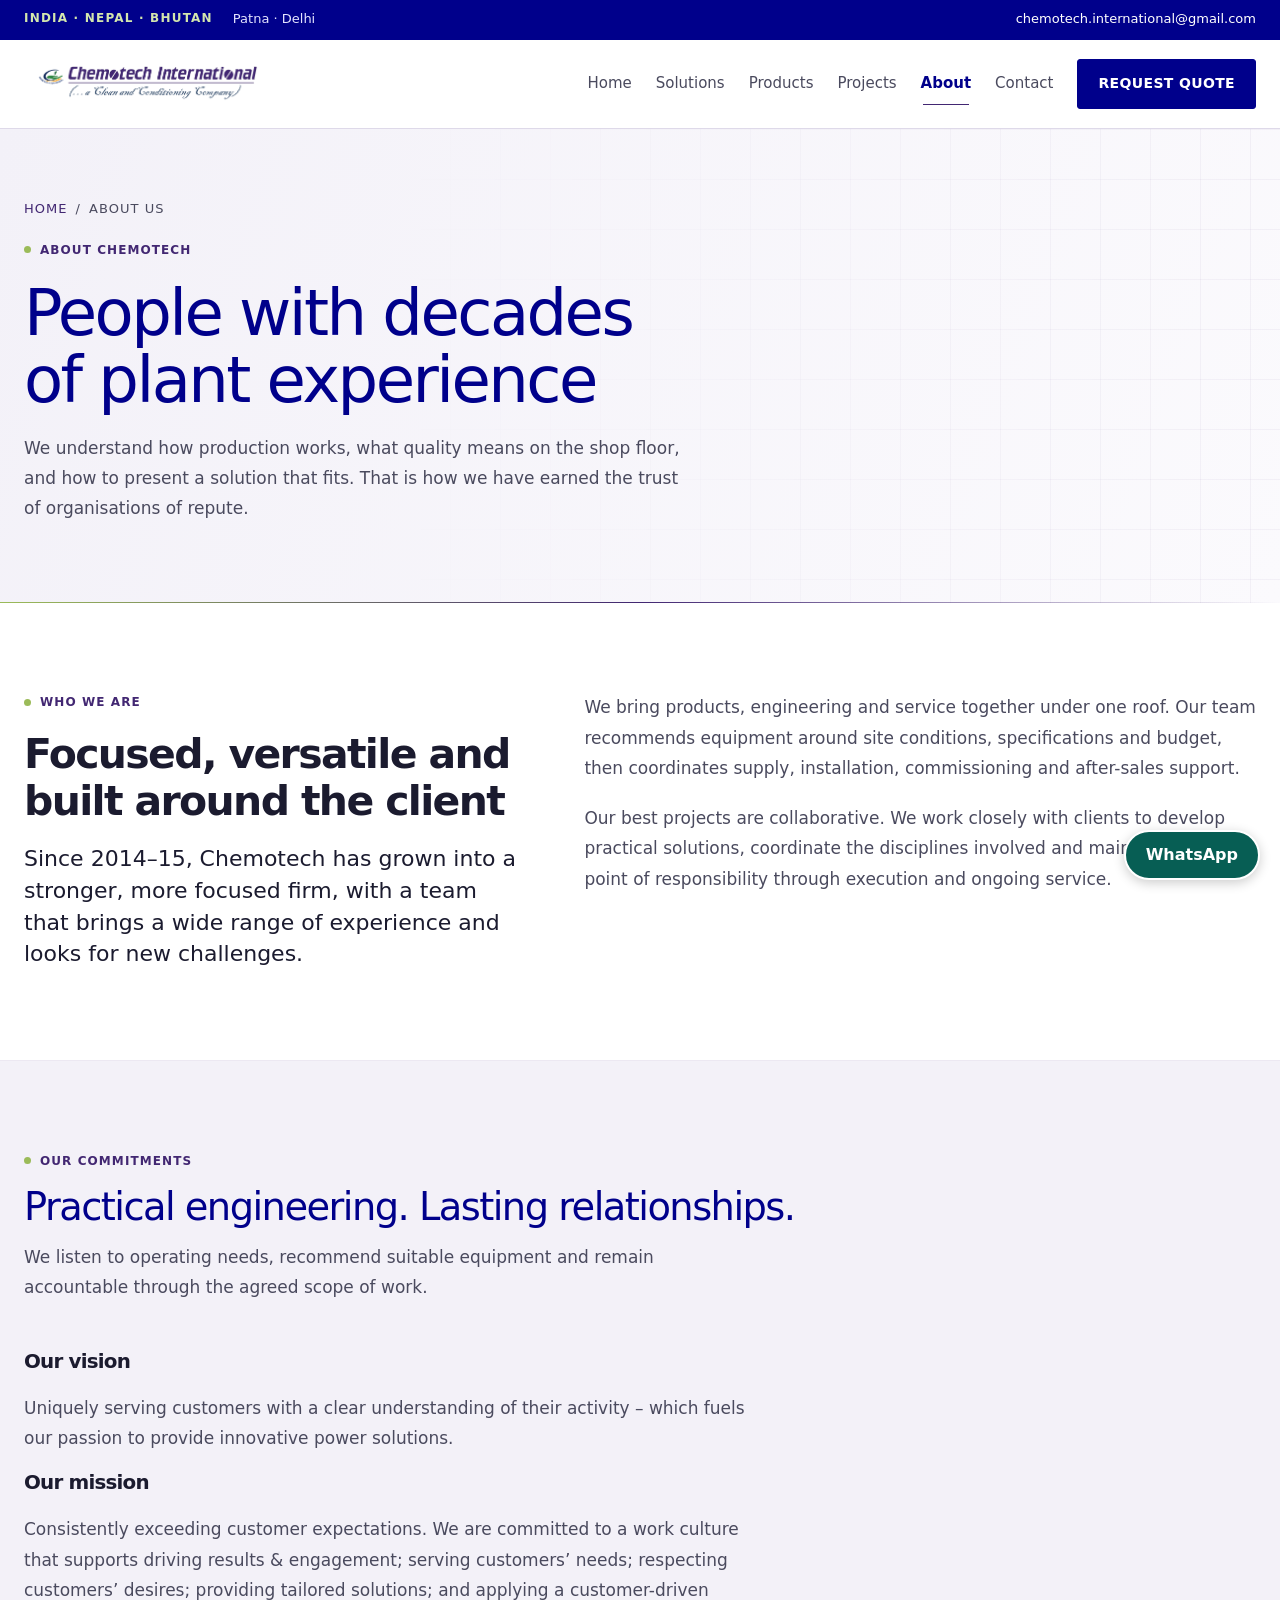
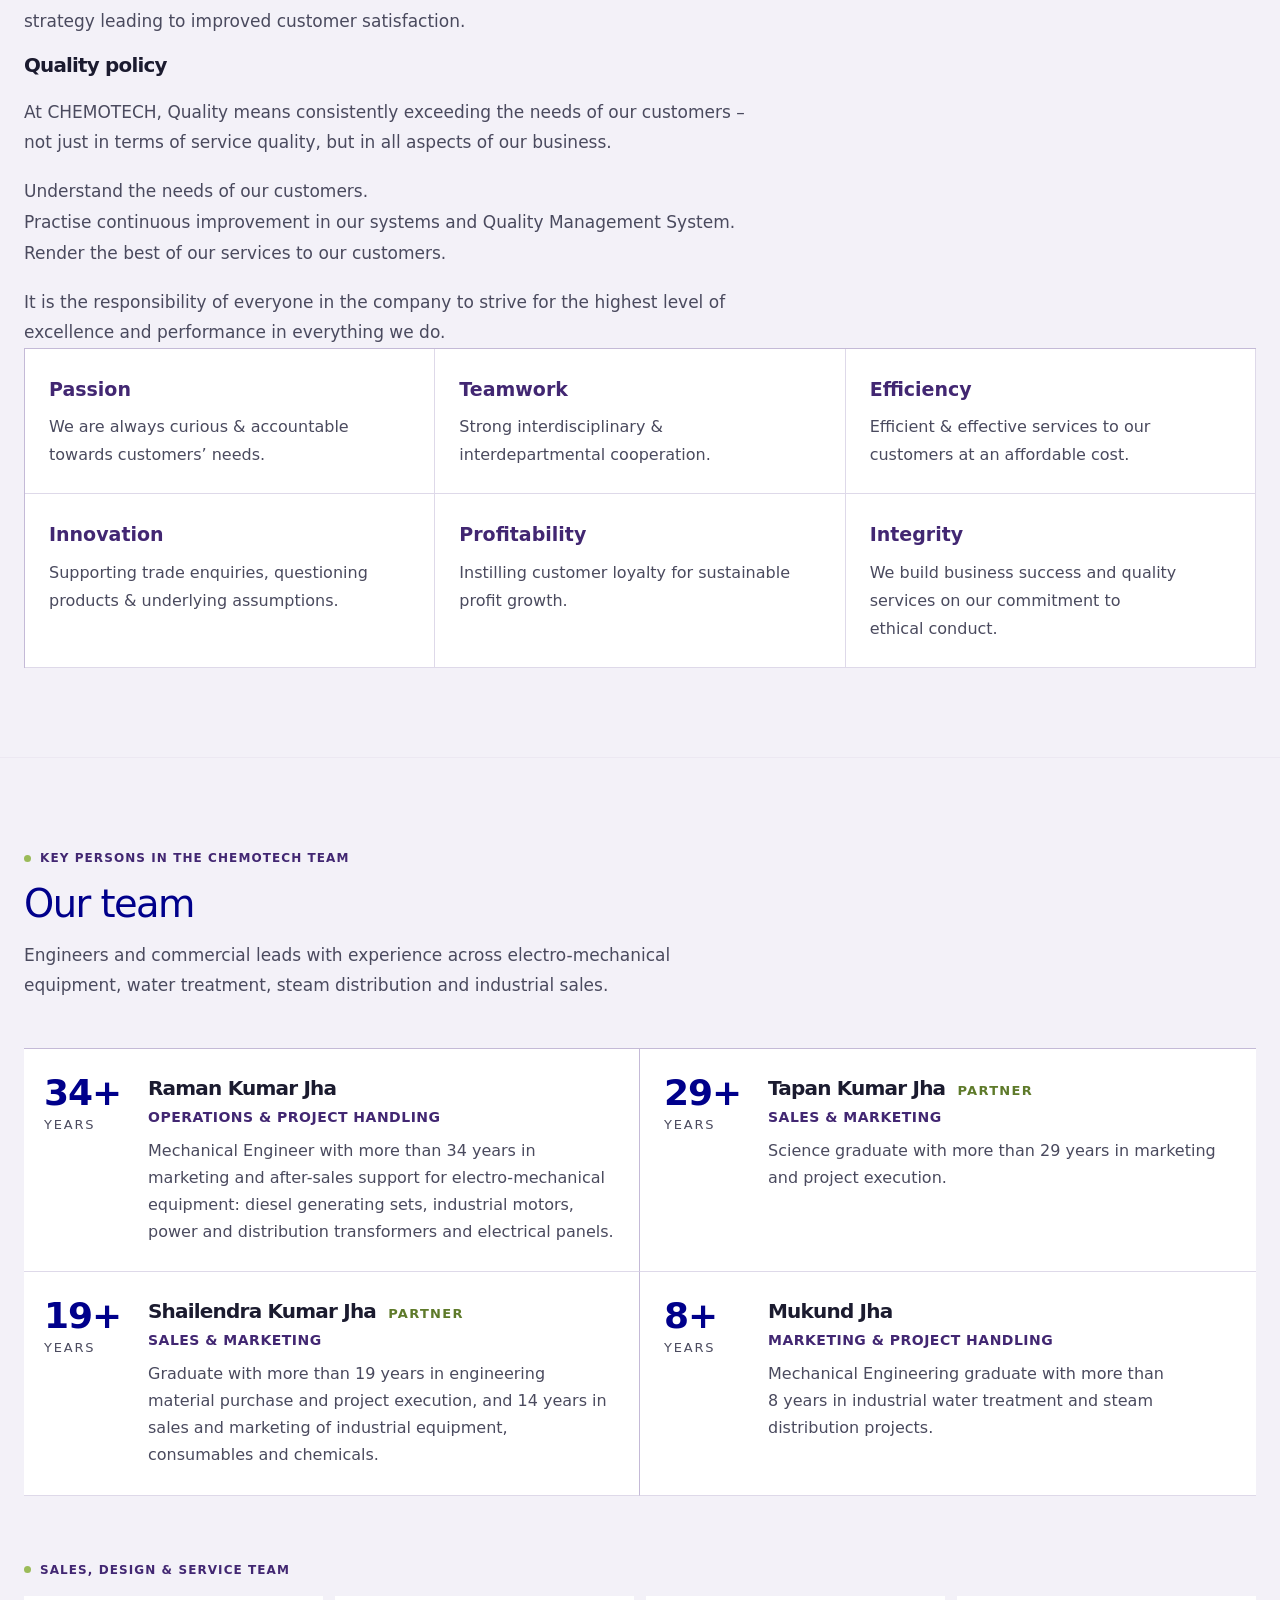
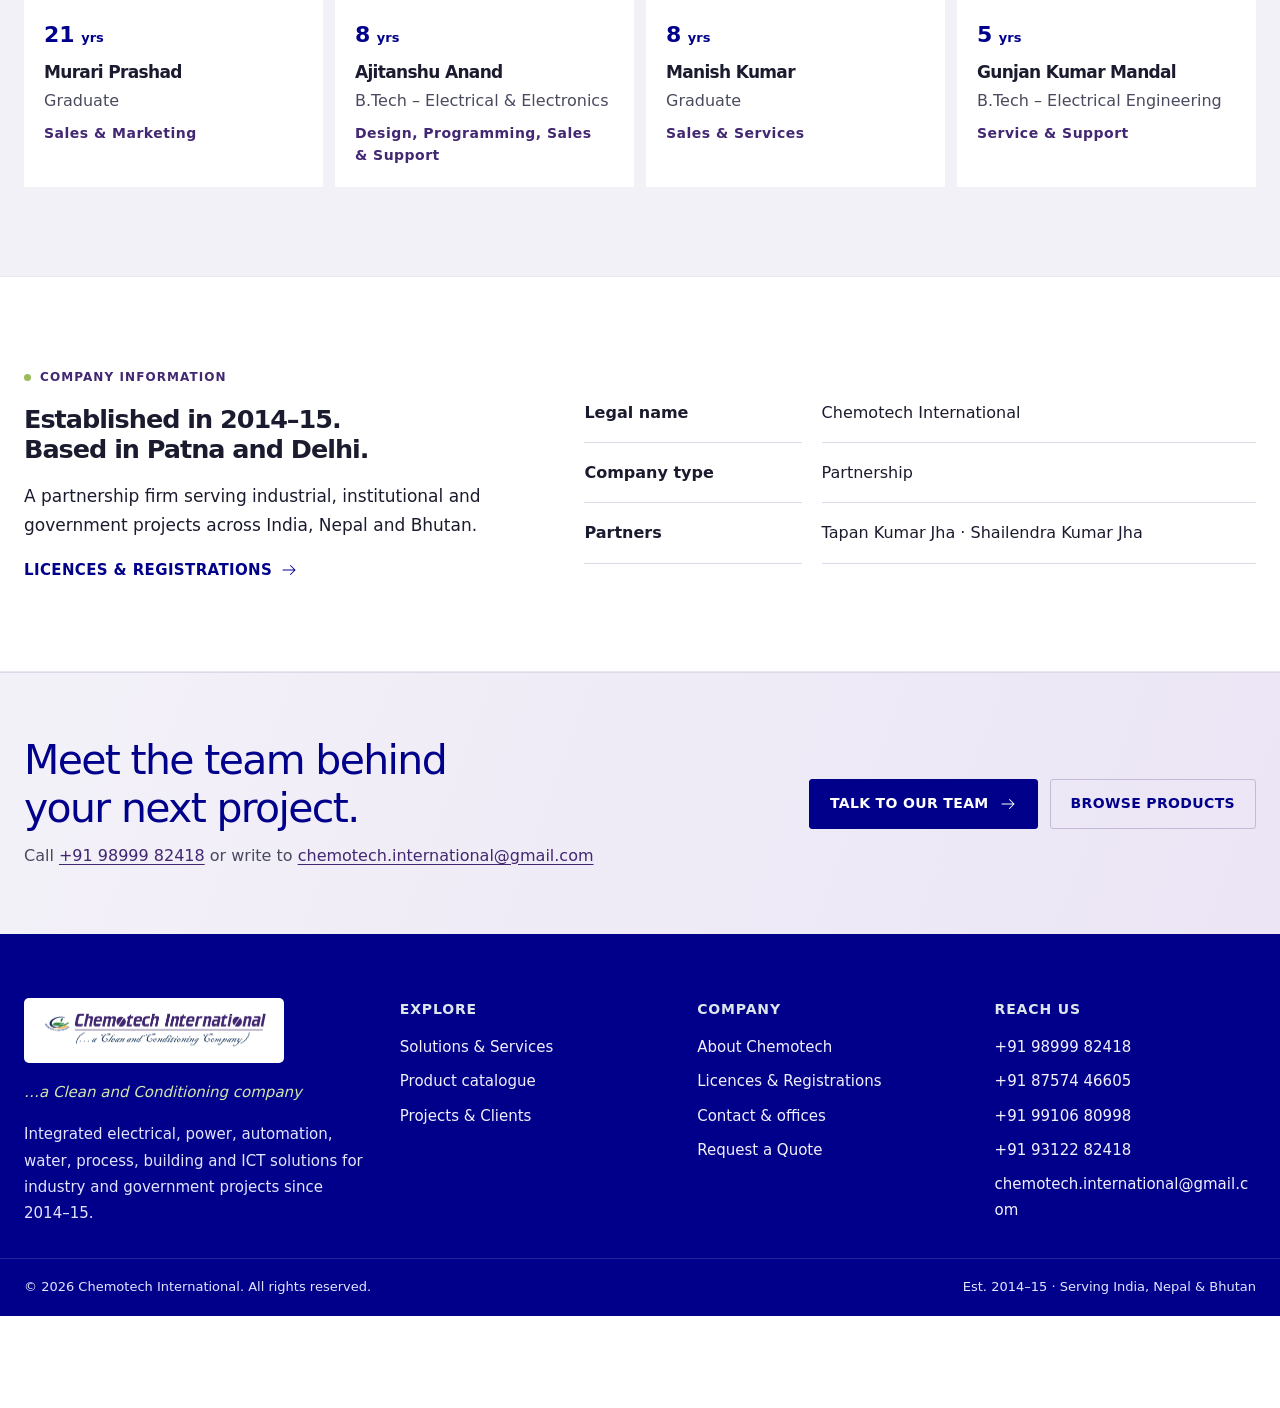
==== commit 7ba7c25c: "Publish sanitized Chemotech website with direct contact links" ====
--- a/about.html
+++ b/about.html
@@ -6,19 +6,25 @@
 <title>About Us · Chemotech International</title>
 <meta name="description" content="About Chemotech International: our story, values, company information and the team behind our electrical, automation, water and building projects.">
 <meta name="theme-color" content="#00008B">
+<script type="application/ld+json">{"@context": "https://schema.org", "@type": "Organization", "name": "Chemotech International", "url": "https://autoaimationxyz.github.io/chemo-public-website/", "logo": "https://autoaimationxyz.github.io/chemo-public-website/assets/img/chemotech-logo.png", "email": "chemotech.international@gmail.com", "telephone": ["+91 98999 82418", "+91 87574 46605", "+91 99106 80998", "+91 93122 82418"], "areaServed": ["India", "Nepal", "Bhutan"]}</script>
 <meta property="og:title" content="About Us · Chemotech International">
 <meta property="og:description" content="About Chemotech International: our story, values, company information and the team behind our electrical, automation, water and building projects.">
+<link rel="canonical" href="https://autoaimationxyz.github.io/chemo-public-website/about.html">
+<meta property="og:url" content="https://autoaimationxyz.github.io/chemo-public-website/about.html">
+<meta property="og:site_name" content="Chemotech International">
+<meta name="twitter:card" content="summary">
 <meta property="og:type" content="website">
-<meta property="og:image" content="assets/img/chemotech-logo.png">
+<meta property="og:image" content="https://autoaimationxyz.github.io/chemo-public-website/assets/img/chemotech-logo.png">
 <link rel="icon" type="image/png" href="favicon.png">
-<link rel="stylesheet" href="assets/css/style.css">
-<link rel="stylesheet" href="assets/css/modern.css">
-<link rel="stylesheet" href="assets/css/immersive.css?v=63767099c9cc">
-<link rel="stylesheet" href="assets/css/profile.css?v=b8390f9fc562">
+<link rel="stylesheet" href="assets/css/style.css?v=05de015c1cc0">
+<link rel="stylesheet" href="assets/css/modern.css?v=c445a4f959f2">
+<link rel="stylesheet" href="assets/css/immersive.css?v=84e53301dd92">
+<link rel="stylesheet" href="assets/css/profile.css?v=7d99860033bf">
+<link rel="stylesheet" href="assets/css/contact-actions.css?v=8717a118b452">
 </head>
 <body>
 <a class="skip-link" href="#main">Skip to content</a>
-<div class="topbar">
+<div class="topbar" role="region" aria-label="Company coverage and email">
   <div class="wrap">
     <div class="topbar__group">
       <span class="topbar__countries">INDIA · NEPAL · BHUTAN</span>
@@ -69,7 +75,8 @@
 </section>
 <section class="section section--wash" id="vision"><div class="wrap">
   <div class="section-head"><span class="tag">Our commitments</span><h2>Practical engineering. Lasting relationships.</h2><p>We listen to operating needs, recommend suitable equipment and remain accountable through the agreed scope of work.</p></div>
-  <ul class="values"><li><b>Teamwork</b><span>Strong cooperation across disciplines and departments.</span></li><li><b>Efficiency</b><span>Practical, cost-effective engineering and service.</span></li><li><b>Innovation</b><span>We explore better equipment, methods and ideas for each application.</span></li><li><b>Integrity</b><span>Business success and service quality built on ethical conduct.</span></li></ul>
+  <div class="prose"><h3>Our vision</h3><p>Uniquely serving customers with a clear understanding of their activity – which fuels our passion to provide innovative power solutions.</p><h3>Our mission</h3><p>Consistently exceeding customer expectations. We are committed to a work culture that supports driving results &amp; engagement; serving customers’ needs; respecting customers’ desires; providing tailored solutions; and applying a customer-driven strategy leading to improved customer satisfaction.</p><h3>Quality policy</h3><p>At CHEMOTECH, Quality means consistently exceeding the needs of our customers – not just in terms of service quality, but in all aspects of our business.</p><ul><li>Understand the needs of our customers.</li><li>Practise continuous improvement in our systems and Quality Management System.</li><li>Render the best of our services to our customers.</li></ul><p>It is the responsibility of everyone in the company to strive for the highest level of excellence and performance in everything we do.</p></div>
+  <ul class="values"><li><b>Passion</b><span>We are always curious & accountable towards customers’ needs.</span></li><li><b>Teamwork</b><span>Strong interdisciplinary & interdepartmental cooperation.</span></li><li><b>Efficiency</b><span>Efficient & effective services to our customers at an affordable cost.</span></li><li><b>Innovation</b><span>Supporting trade enquiries, questioning products & underlying assumptions.</span></li><li><b>Profitability</b><span>Instilling customer loyalty for sustainable profit growth.</span></li><li><b>Integrity</b><span>We build business success and quality services on our commitment to ethical conduct.</span></li></ul>
 </div></section>
 
 <section class="section section--wash" id="team">
@@ -97,7 +104,7 @@
   </div>
 </section>
 
-<section class="section" id="company-details"><div class="wrap split"><div class="stack"><span class="tag">Company information</span><h2>Established in 2014–15. Based in Patna and Delhi.</h2><p>A partnership firm serving industrial, institutional and government projects across India, Nepal and Bhutan.</p><a class="text-link" href="certifications.html">Licences &amp; registrations <svg class="arrow arrow--right" width="18" height="18" viewBox="0 0 24 24" fill="none" stroke="currentColor" stroke-width="1.35" stroke-linecap="round" stroke-linejoin="round" aria-hidden="true" focusable="false"><path d="M4 12h16m-6-6 6 6-6 6"/></svg></a></div><dl class="company-facts"><dt>Legal name</dt><dd>Chemotech International</dd><dt>Company type</dt><dd>Partnership</dd><dt>Partners</dt><dd>Tapan Kumar Jha · Shailendra Kumar Jha</dd><dt>Company PAN</dt><dd>AATFC8340G</dd></dl></div></section>
+<section class="section" id="company-details"><div class="wrap split"><div class="stack"><span class="tag">Company information</span><h2>Established in 2014–15. Based in Patna and Delhi.</h2><p>A partnership firm serving industrial, institutional and government projects across India, Nepal and Bhutan.</p><a class="text-link" href="certifications.html">Licences &amp; registrations <svg class="arrow arrow--right" width="18" height="18" viewBox="0 0 24 24" fill="none" stroke="currentColor" stroke-width="1.35" stroke-linecap="round" stroke-linejoin="round" aria-hidden="true" focusable="false"><path d="M4 12h16m-6-6 6 6-6 6"/></svg></a></div><dl class="company-facts"><dt>Legal name</dt><dd>Chemotech International</dd><dt>Company type</dt><dd>Partnership</dd><dt>Partners</dt><dd>Tapan Kumar Jha · Shailendra Kumar Jha</dd></dl></div></section>
 <section class="cta on-navy">
   <div class="wrap">
     <div>
@@ -120,15 +127,15 @@
         <p>Integrated electrical, power, automation, water, process, building and ICT solutions for industry and government projects since 2014–15.</p>
       </div>
       <div>
-        <h4>Explore</h4>
+        <h2>Explore</h2>
         <ul><li><a href="solutions.html">Solutions &amp; Services</a></li><li><a href="products.html">Product catalogue</a></li><li><a href="projects.html">Projects &amp; Clients</a></li></ul>
       </div>
       <div>
-        <h4>Company</h4>
+        <h2>Company</h2>
         <ul><li><a href="about.html">About Chemotech</a></li><li><a href="certifications.html">Licences &amp; Registrations</a></li><li><a href="contact.html">Contact &amp; offices</a></li><li><a href="quote.html">Request a Quote</a></li></ul>
       </div>
       <div>
-        <h4>Reach us</h4>
+        <h2>Reach us</h2>
         <ul>
           <li><a href="tel:+919899982418">+91 98999 82418</a></li><li><a href="tel:+918757446605">+91 87574 46605</a></li><li><a href="tel:+919910680998">+91 99106 80998</a></li><li><a href="tel:+919312282418">+91 93122 82418</a></li>
           <li><a href="mailto:chemotech.international@gmail.com">chemotech.international@gmail.com</a></li>
@@ -142,7 +149,11 @@
     <span>Est. 2014–15 · Serving India, Nepal &amp; Bhutan</span>
   </div>
 </footer>
-<script src="assets/js/main.js?v=593b8d75161b"></script>
+<nav class="contact-actions" aria-label="Quick contact">
+  <a class="contact-actions__whatsapp" href="https://wa.me/919899982418?text=Hello%20Chemotech%2C%20I%20have%20an%20enquiry%20about%20%E2%80%A6" target="_blank" rel="noopener noreferrer">WhatsApp</a>
+  <a class="contact-actions__call" href="tel:+919899982418">Call</a>
+</nav>
+<script defer src="assets/js/main.js?v=c6a16b14aec7"></script>
 
 </body>
 </html>
--- a/assets/css/style.css
+++ b/assets/css/style.css
@@ -502,7 +502,7 @@
 .offices { display: grid; grid-template-columns: repeat(2, minmax(0, 1fr)); gap: 16px; }
 .office { border: 1px solid var(--line); border-top: 4px solid var(--navy); padding: 26px; display: grid; gap: 14px; align-content: start; background: var(--paper); }
 .office + .office { border-top-color: var(--green); }
-.office h3 { font-size: var(--fs-lg); }
+.office h2 { font-size: var(--fs-lg); }
 .office address { font-style: normal; color: var(--ink); }
 .office dl { display: grid; grid-template-columns: max-content minmax(0, 1fr); gap: 8px 16px; margin: 0; font-size: var(--fs-sm); }
 .office dt { color: var(--muted); font-size: var(--fs-xs); letter-spacing: .12em; text-transform: uppercase; padding-top: 2px; }
@@ -884,7 +884,7 @@
 
 .aside { display: grid; gap: 20px; }
 .aside-card { background: var(--wash); padding: 24px; display: grid; gap: 12px; }
-.aside-card h3 { font-size: var(--fs-md); }
+.aside-card h2 { font-size: var(--fs-md); }
 .aside-card p, .aside-card li { color: var(--muted); font-size: var(--fs-sm); }
 .aside-card ol { display: grid; gap: 10px; counter-reset: a; }
 .aside-card ol li { display: grid; grid-template-columns: 26px minmax(0, 1fr); gap: 10px; counter-increment: a; }
@@ -897,7 +897,7 @@
 .site-footer a { color: var(--on-navy); text-decoration: none; }
 .site-footer a:hover { color: var(--green); }
 .footer-top { padding-block: 48px 32px; display: grid; grid-template-columns: minmax(0, 1.3fr) repeat(3, minmax(0, 1fr)); gap: 32px; }
-.footer-top h4 { color: var(--on-navy); font-size: var(--fs-xs); letter-spacing: .16em; text-transform: uppercase; margin-bottom: 14px; }
+.footer-top h2 { color: var(--on-navy); font-size: var(--fs-xs); letter-spacing: .16em; text-transform: uppercase; margin-bottom: 14px; }
 .footer-top ul { display: grid; gap: 8px; }
 .footer-brand { display: grid; gap: 16px; align-content: start; }
 .footer-brand .logo-tile { background: var(--paper); padding: 14px 16px; max-width: 300px; }
--- a/assets/css/modern.css
+++ b/assets/css/modern.css
@@ -143,9 +143,9 @@
 @media (prefers-reduced-motion: no-preference) {
   .hero__copy, .hero-visual, .page-hero .wrap { animation: enter .75s ease both; }
   .hero-visual { animation-delay: .12s; }
-  .reveal-ready { opacity: 0; transform: translateY(22px); transition: opacity .65s ease, transform .65s ease; }
+  .reveal-ready { opacity: 1; transform: translateY(22px); transition: transform .35s ease; }
   .reveal-ready.is-visible { opacity: 1; transform: none; }
-  @keyframes enter { from { opacity: 0; transform: translateY(20px); } to { opacity: 1; transform: none; } }
+  @keyframes enter { from { transform: translateY(20px); } to { transform: none; } }
 }
 @media (min-width: 1700px) { :root { --wrap: 1500px; } .hero .wrap { padding-block: 100px; } }
 @media (max-width: 1100px) { .hero .wrap { gap: 32px; } .hero-visual { height: 440px; } .featured-grid { grid-template-columns: repeat(2, minmax(0, 1fr)); } }
--- a/assets/css/immersive.css
+++ b/assets/css/immersive.css
@@ -226,7 +226,7 @@
 .table-wrap { border-color: #6f8b69; }
 .office { display: flex; flex-direction: column; gap: 18px; padding: 30px; border: 1px solid #34505d; background: #111f2c; border-radius: 4px; }
 .office + .office { border-top-color: #34505d; }
-.office h3 { font-size: 36px; font-weight: 400; }
+.office h2 { font-size: 36px; font-weight: 400; }
 .office address { color: #b9cbd5; line-height: 1.8; font-size: 14px; }
 .office dl { margin-block: 8px 20px; line-height: 1.85; }
 .office dd a { font-size: 12px; font-weight: 400; color: #cee1d4; }
@@ -272,7 +272,7 @@
 .footer-brand .logo-tile { background: #fafcf5; max-width: 260px; }
 .footer-top a { color: #afc0cc; }
 .footer-top p { color: #96aebd; }
-.footer-top h4 { font-size: 9px; font-weight: 400; color: #dce6ec; }
+.footer-top h2 { font-size: 9px; font-weight: 400; color: #dce6ec; }
 .footer-top { font-size: 12px; gap: 36px; }
 .footer-bottom { color: #8aa2b2; font-size: 10px; }
 @media (min-width: 1800px) { .hero .wrap { min-height: 800px; } }
--- a/assets/css/profile.css
+++ b/assets/css/profile.css
@@ -149,7 +149,7 @@
 .pdialog::backdrop,.lightbox::backdrop { background:#1B143F80; }
 .pd-head { background:var(--navy); border-color:var(--navy); }
 .pd-head h2 { color:white; }
-.pd-head small { color:#D3E6AE; }
+.pd-head small { color:#D3E6AE; opacity:1; }
 .pd-body { background:white; }
 .pd-media { background:var(--wash); border-color:var(--line); }
 .pd-main { background:white; border-color:var(--line); }
@@ -428,7 +428,7 @@
 .picked li { min-width:0; overflow-wrap:anywhere; }
 .picked li button { flex:none; min-width:36px; min-height:36px; }
 .footer-top { font-size:.9375rem; line-height:1.75; }
-.footer-top h4 { font-size:.875rem; line-height:1.6; font-weight:600; letter-spacing:.06em; }
+.footer-top h2 { font-size:.875rem; line-height:1.6; font-weight:600; letter-spacing:.06em; }
 .footer-bottom { font-size:.8125rem; line-height:1.6; }
 .titleblock span { font-size:.875rem; line-height:1.6; }
 .titleblock small { font-size:.75rem; line-height:1.6; letter-spacing:.06em; }
--- a/assets/css/contact-actions.css
+++ b/assets/css/contact-actions.css
@@ -0,0 +1,38 @@
+/* First-party contact links; keep product selection controls clear. */
+.contact-actions {
+  position: fixed;
+  right: max(20px, env(safe-area-inset-right, 0px));
+  bottom: calc(20px + env(safe-area-inset-bottom, 0px));
+  z-index: 45;
+  display: flex;
+  gap: 12px;
+  font-family: inherit;
+}
+.contact-actions a {
+  display: inline-flex;
+  align-items: center;
+  justify-content: center;
+  min-height: 48px;
+  padding: 12px 20px;
+  border: 2px solid #fff;
+  border-radius: 28px;
+  background: #075e54;
+  color: #fff;
+  font-size: 1rem;
+  font-weight: 700;
+  line-height: 1.4;
+  text-decoration: none;
+  box-shadow: 0 3px 12px #0003;
+}
+.contact-actions a:hover { background: #064b43; color: #fff; }
+.contact-actions a:focus-visible { outline: 3px solid #00008b; outline-offset: 3px; }
+.contact-actions .contact-actions__call { display: none; background: #00008b; }
+body { padding-bottom: 92px; }
+body.has-tray { padding-bottom: 188px; }
+body.has-tray .contact-actions { bottom: calc(108px + env(safe-area-inset-bottom, 0px)); }
+@media (max-width: 640px) {
+  .contact-actions { left: max(12px, env(safe-area-inset-left, 0px)); right: max(12px, env(safe-area-inset-right, 0px)); bottom: calc(12px + env(safe-area-inset-bottom, 0px)); }
+  .contact-actions a { flex: 1; padding-inline: 12px; }
+  .contact-actions .contact-actions__call { display: inline-flex; }
+}
+@media print { .contact-actions { display: none; } body, body.has-tray { padding-bottom: 0; } }
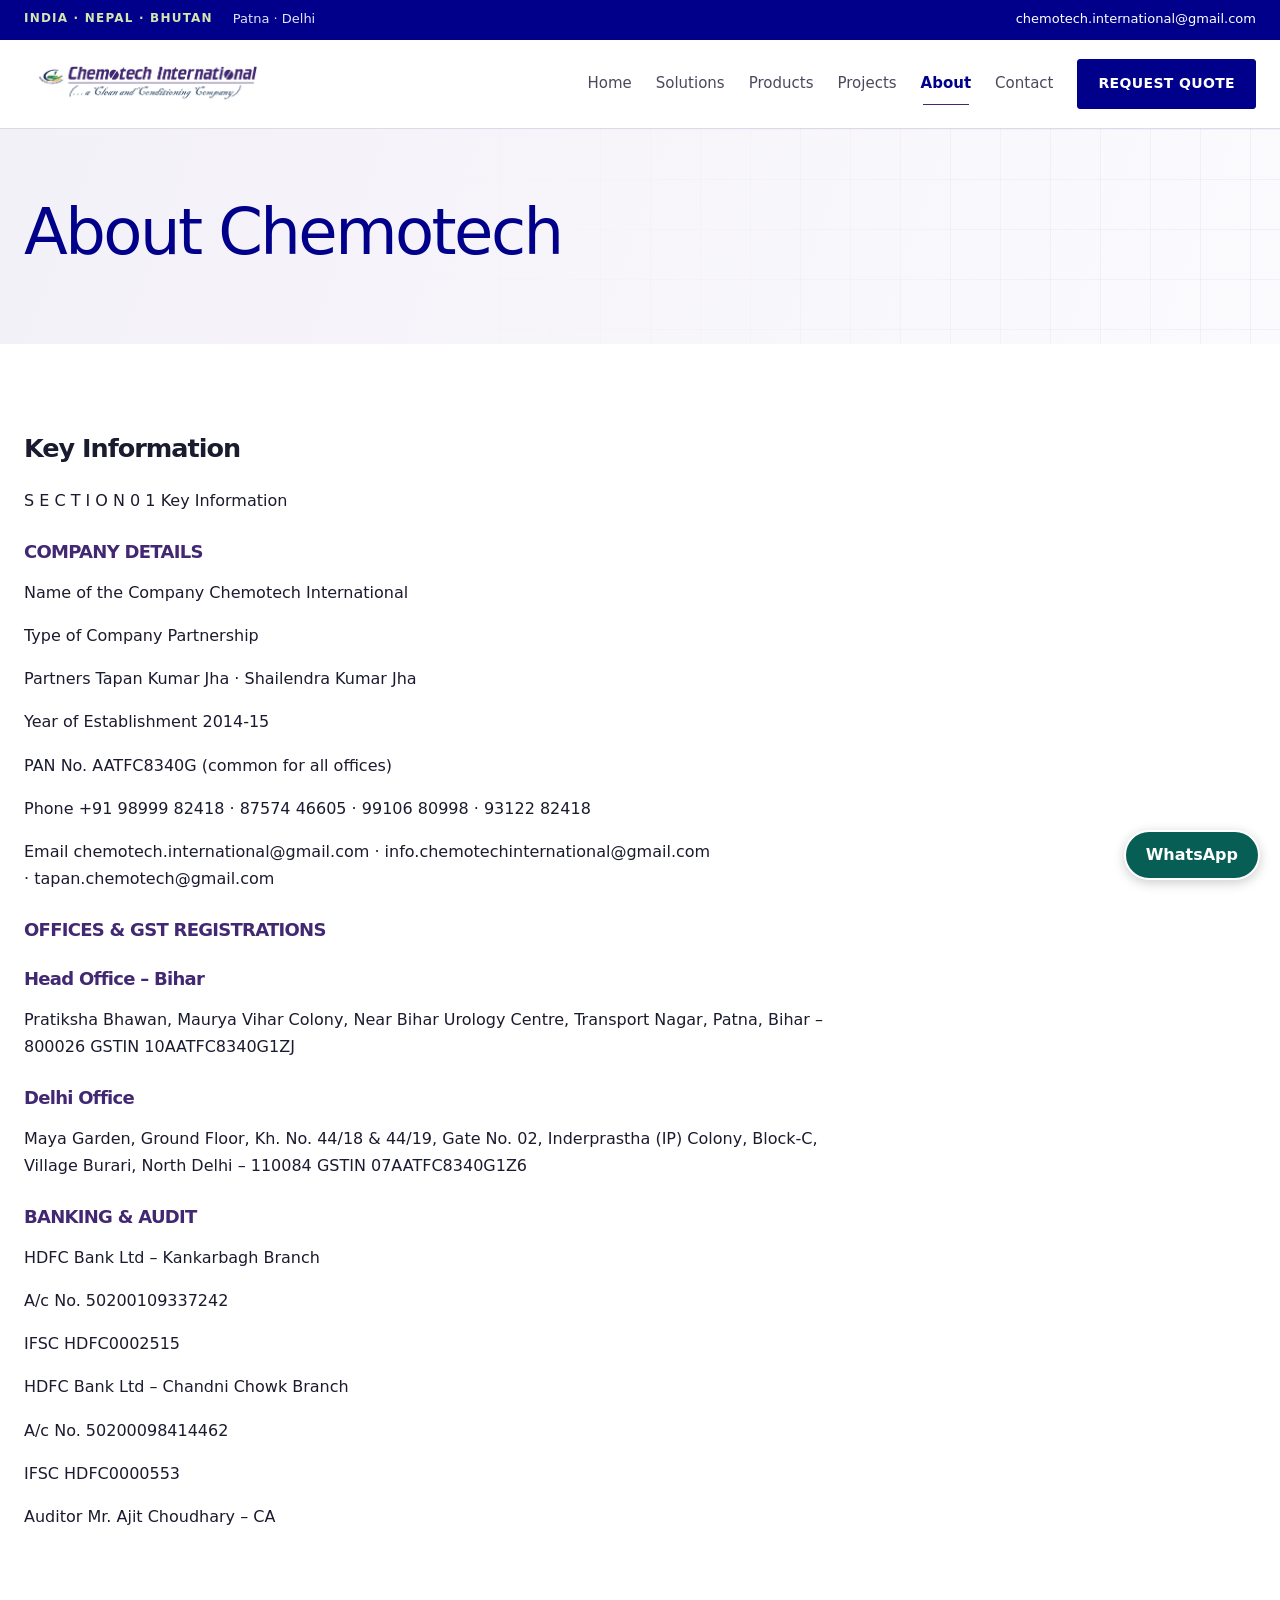
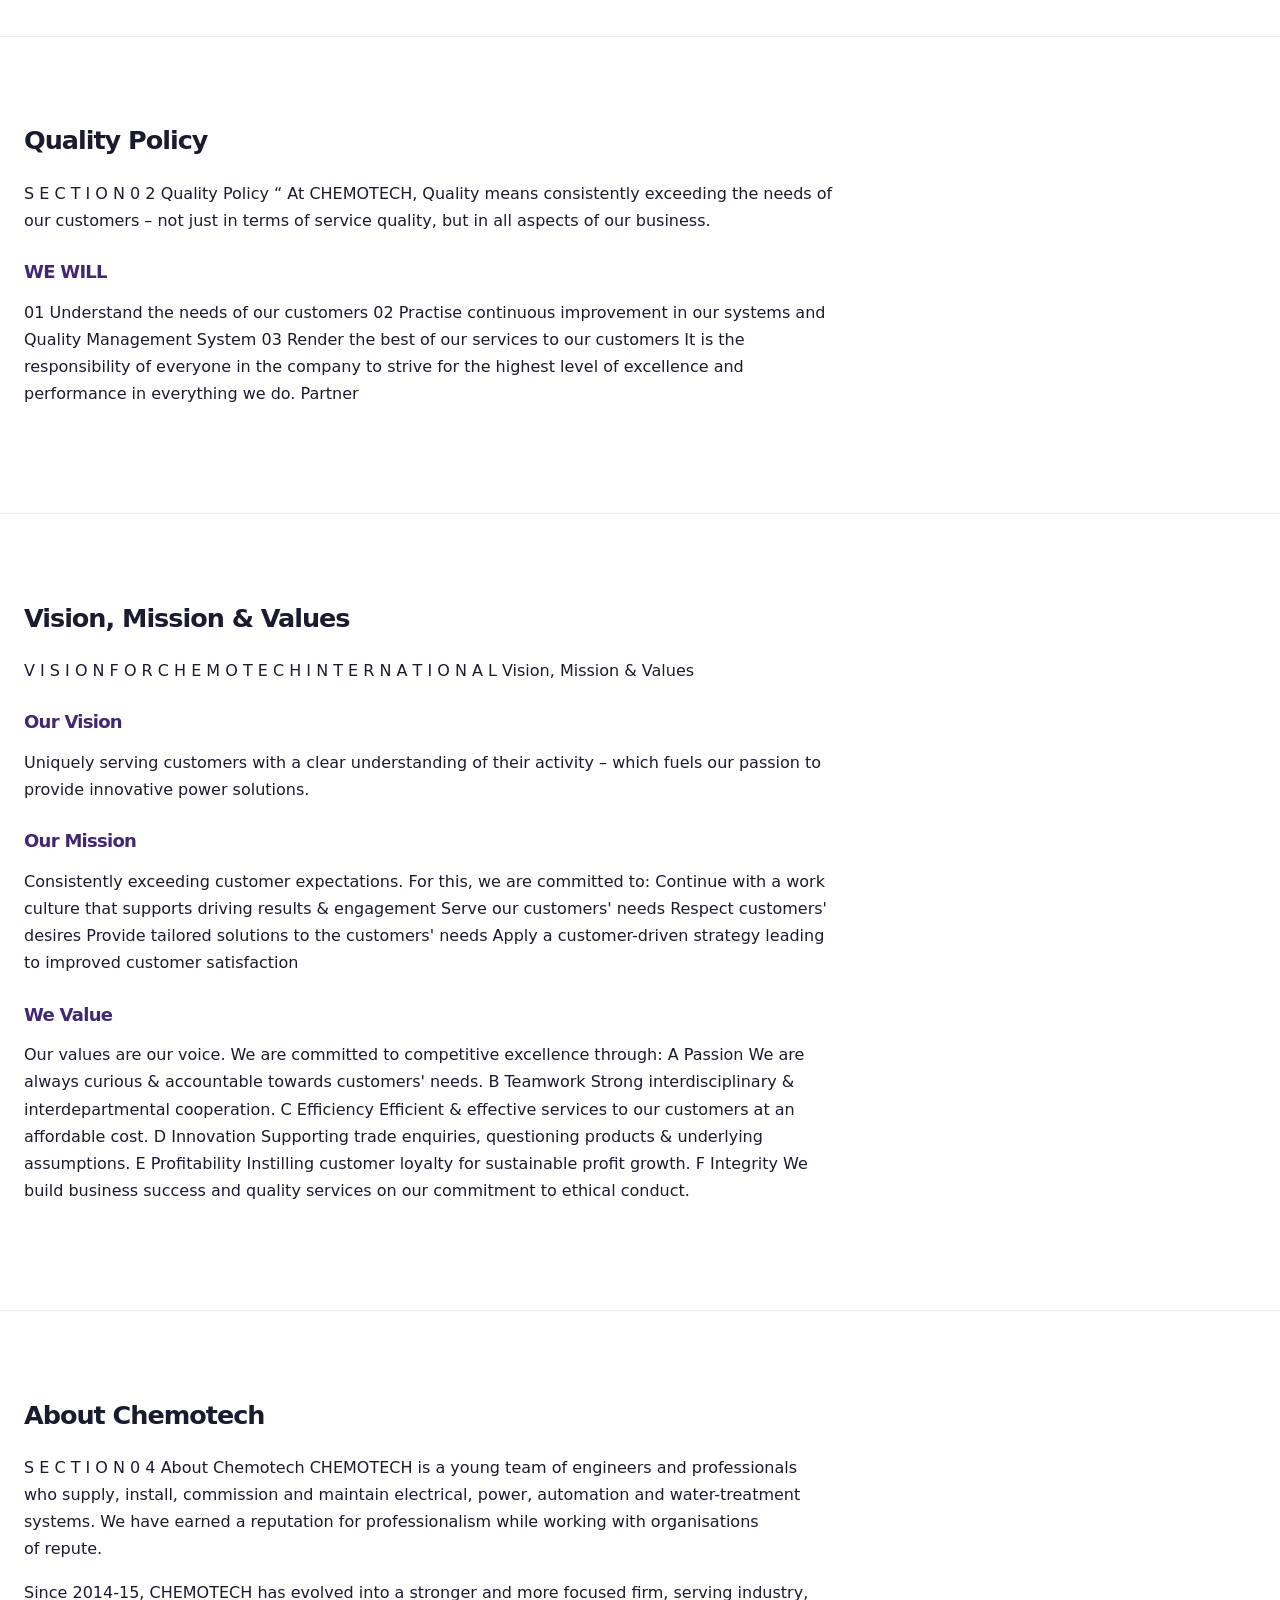
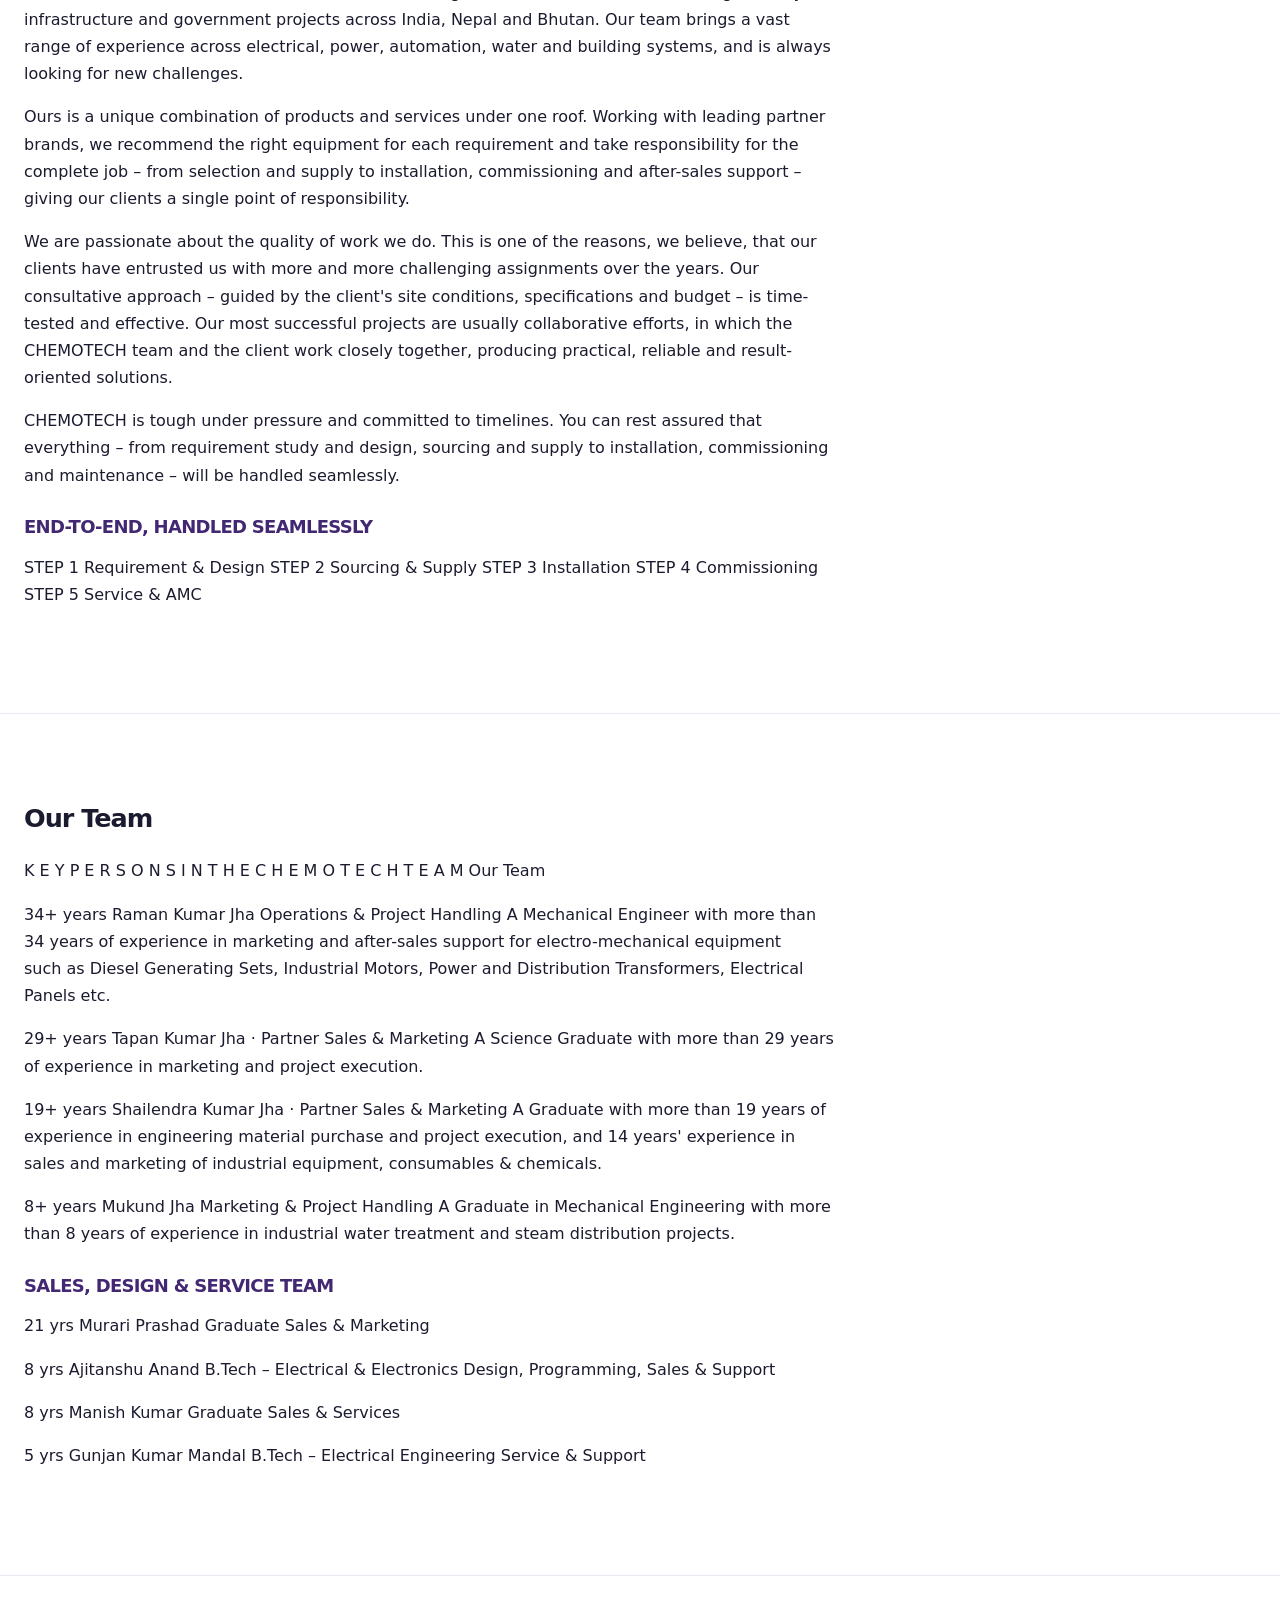
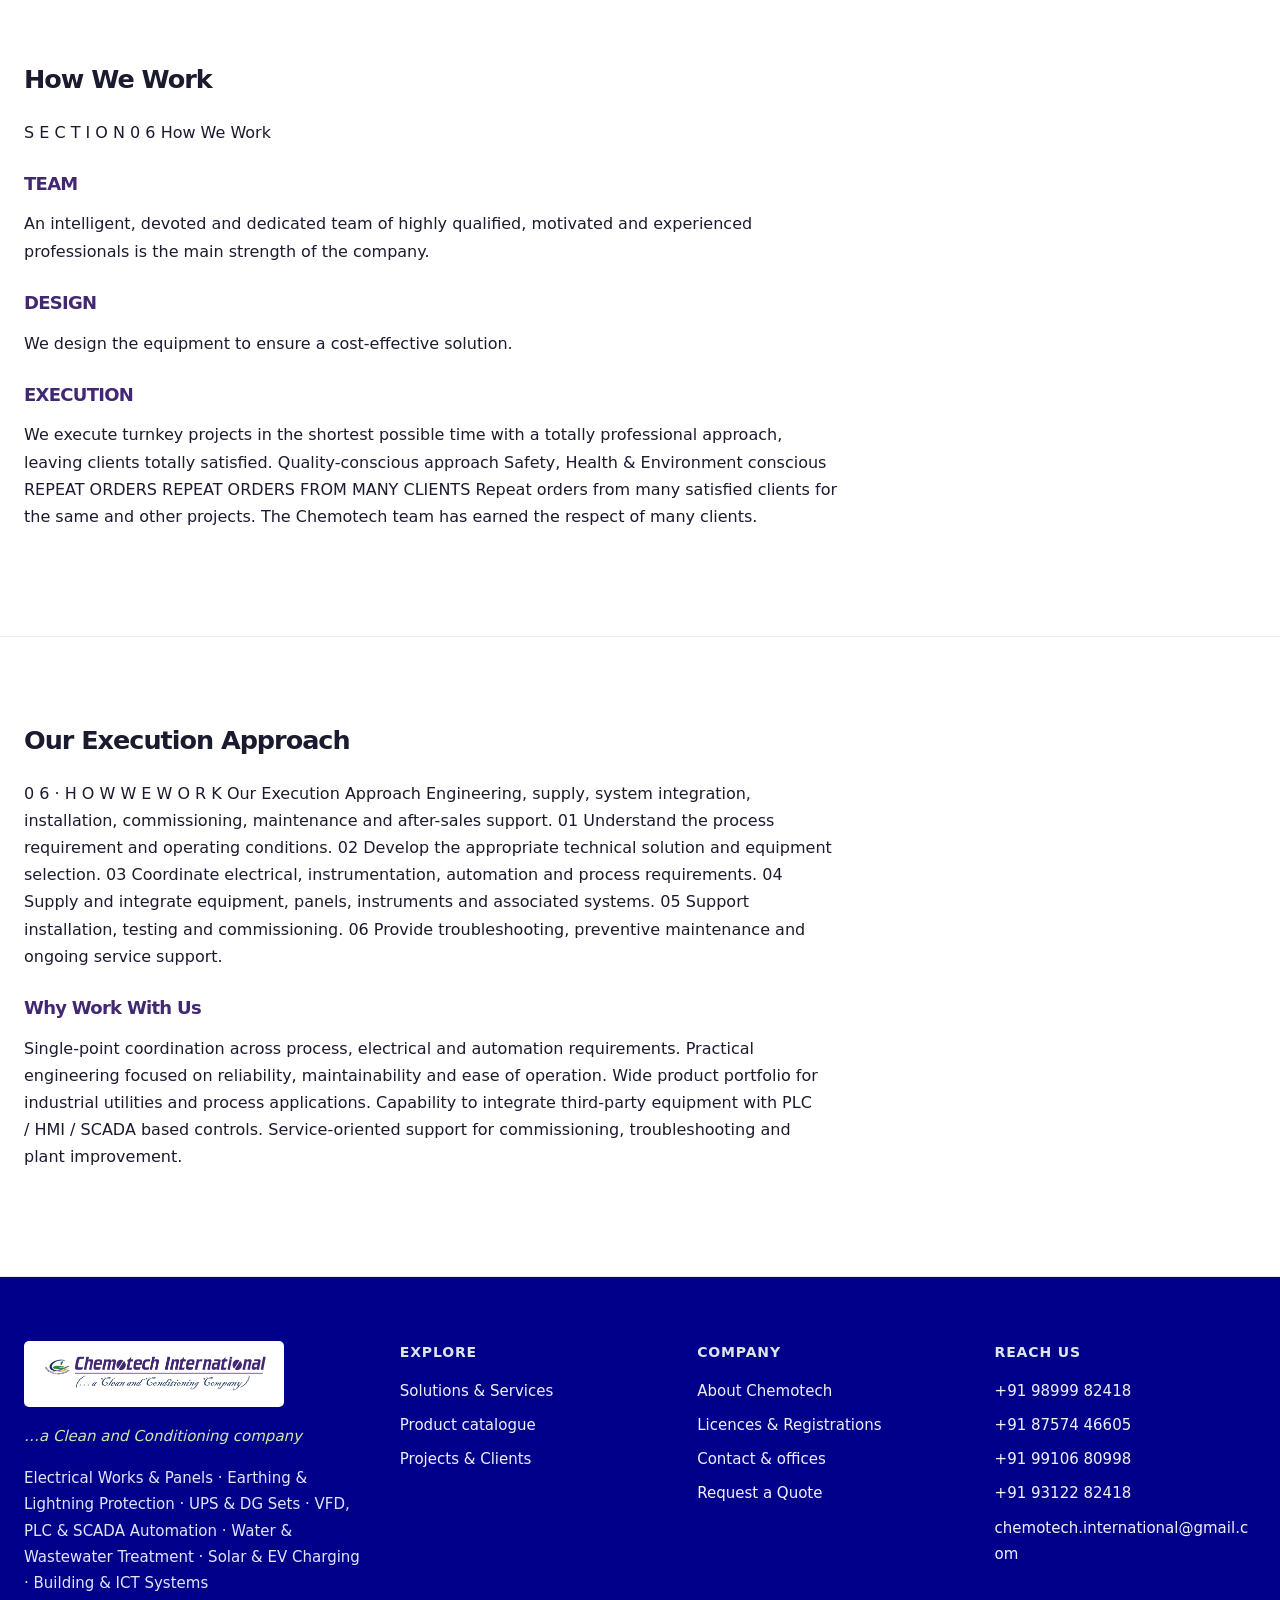
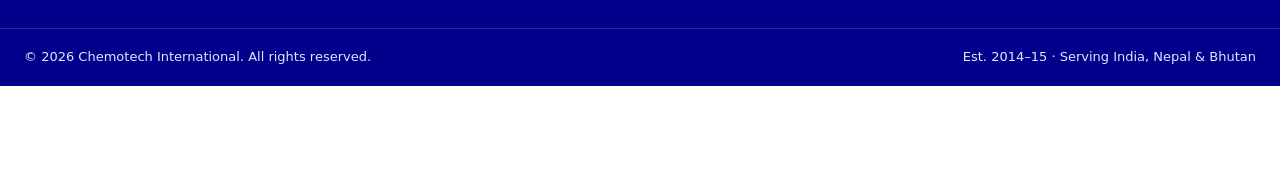
==== commit 5b9ade02: "Match the complete final company profile including approved banking and audit details" ====
--- a/about.html
+++ b/about.html
@@ -3,12 +3,12 @@
 <head>
 <meta charset="utf-8">
 <meta name="viewport" content="width=device-width, initial-scale=1, viewport-fit=cover">
-<title>About Us · Chemotech International</title>
-<meta name="description" content="About Chemotech International: our story, values, company information and the team behind our electrical, automation, water and building projects.">
+<title>About Chemotech · Chemotech International</title>
+<meta name="description" content="About Chemotech · Chemotech International">
 <meta name="theme-color" content="#00008B">
 <script type="application/ld+json">{"@context": "https://schema.org", "@type": "Organization", "name": "Chemotech International", "url": "https://autoaimationxyz.github.io/chemo-public-website/", "logo": "https://autoaimationxyz.github.io/chemo-public-website/assets/img/chemotech-logo.png", "email": "chemotech.international@gmail.com", "telephone": ["+91 98999 82418", "+91 87574 46605", "+91 99106 80998", "+91 93122 82418"], "areaServed": ["India", "Nepal", "Bhutan"]}</script>
-<meta property="og:title" content="About Us · Chemotech International">
-<meta property="og:description" content="About Chemotech International: our story, values, company information and the team behind our electrical, automation, water and building projects.">
+<meta property="og:title" content="About Chemotech · Chemotech International">
+<meta property="og:description" content="About Chemotech · Chemotech International">
 <link rel="canonical" href="https://autoaimationxyz.github.io/chemo-public-website/about.html">
 <meta property="og:url" content="https://autoaimationxyz.github.io/chemo-public-website/about.html">
 <meta property="og:site_name" content="Chemotech International">
@@ -19,7 +19,7 @@
 <link rel="stylesheet" href="assets/css/style.css?v=05de015c1cc0">
 <link rel="stylesheet" href="assets/css/modern.css?v=c445a4f959f2">
 <link rel="stylesheet" href="assets/css/immersive.css?v=84e53301dd92">
-<link rel="stylesheet" href="assets/css/profile.css?v=7d99860033bf">
+<link rel="stylesheet" href="assets/css/profile.css?v=627b19b7b1da">
 <link rel="stylesheet" href="assets/css/contact-actions.css?v=8717a118b452">
 </head>
 <body>
@@ -49,74 +49,7 @@
   </div>
 </header>
 <main id="main">
-
-<section class="page-hero on-navy">
-  <div class="wrap">
-    <div class="crumbs"><a href="index.html">Home</a><span aria-hidden="true">/</span><span>About Us</span></div>
-    <span class="tag">About Chemotech</span>
-    <h1>People with decades of plant experience</h1>
-    <p>We understand how production works, what quality means on the shop floor, and how to present a solution that fits. That is how we have earned the trust of organisations of repute.</p>
-  </div>
-  <div class="page-hero__rule"></div>
-</section>
-
-<section class="section" id="approach">
-  <div class="wrap split">
-    <div class="stack" style="gap:18px">
-      <span class="tag">Who we are</span>
-      <h2 style="font-size:var(--fs-2xl)">Focused, versatile and built around the client</h2>
-      <p class="lead">Since 2014–15, Chemotech has grown into a stronger, more focused firm, with a team that brings a wide range of experience and looks for new challenges.</p>
-    </div>
-    <div class="prose">
-      <p>We bring products, engineering and service together under one roof. Our team recommends equipment around site conditions, specifications and budget, then coordinates supply, installation, commissioning and after-sales support.</p>
-      <p>Our best projects are collaborative. We work closely with clients to develop practical solutions, coordinate the disciplines involved and maintain a clear point of responsibility through execution and ongoing service.</p>
-    </div>
-  </div>
-</section>
-<section class="section section--wash" id="vision"><div class="wrap">
-  <div class="section-head"><span class="tag">Our commitments</span><h2>Practical engineering. Lasting relationships.</h2><p>We listen to operating needs, recommend suitable equipment and remain accountable through the agreed scope of work.</p></div>
-  <div class="prose"><h3>Our vision</h3><p>Uniquely serving customers with a clear understanding of their activity – which fuels our passion to provide innovative power solutions.</p><h3>Our mission</h3><p>Consistently exceeding customer expectations. We are committed to a work culture that supports driving results &amp; engagement; serving customers’ needs; respecting customers’ desires; providing tailored solutions; and applying a customer-driven strategy leading to improved customer satisfaction.</p><h3>Quality policy</h3><p>At CHEMOTECH, Quality means consistently exceeding the needs of our customers – not just in terms of service quality, but in all aspects of our business.</p><ul><li>Understand the needs of our customers.</li><li>Practise continuous improvement in our systems and Quality Management System.</li><li>Render the best of our services to our customers.</li></ul><p>It is the responsibility of everyone in the company to strive for the highest level of excellence and performance in everything we do.</p></div>
-  <ul class="values"><li><b>Passion</b><span>We are always curious & accountable towards customers’ needs.</span></li><li><b>Teamwork</b><span>Strong interdisciplinary & interdepartmental cooperation.</span></li><li><b>Efficiency</b><span>Efficient & effective services to our customers at an affordable cost.</span></li><li><b>Innovation</b><span>Supporting trade enquiries, questioning products & underlying assumptions.</span></li><li><b>Profitability</b><span>Instilling customer loyalty for sustainable profit growth.</span></li><li><b>Integrity</b><span>We build business success and quality services on our commitment to ethical conduct.</span></li></ul>
-</div></section>
-
-<section class="section section--wash" id="team">
-  <div class="wrap">
-    <div class="section-head">
-      <span class="tag">Key persons in the Chemotech team</span>
-      <h2>Our team</h2>
-      <p>Engineers and commercial leads with experience across electro-mechanical equipment, water treatment, steam distribution and industrial sales.</p>
-    </div>
-    <div class="team"><article class="person">
-        <div class="person__yrs"><b>34+</b><span>years</span></div>
-        <div><h3>Raman Kumar Jha</h3><p class="role">Operations &amp; Project Handling</p><p>Mechanical Engineer with more than 34 years in marketing and after-sales support for electro-mechanical equipment: diesel generating sets, industrial motors, power and distribution transformers and electrical panels.</p></div>
-      </article><article class="person">
-        <div class="person__yrs"><b>29+</b><span>years</span></div>
-        <div><h3>Tapan Kumar Jha <small>Partner</small></h3><p class="role">Sales &amp; Marketing</p><p>Science graduate with more than 29 years in marketing and project execution.</p></div>
-      </article><article class="person">
-        <div class="person__yrs"><b>19+</b><span>years</span></div>
-        <div><h3>Shailendra Kumar Jha <small>Partner</small></h3><p class="role">Sales &amp; Marketing</p><p>Graduate with more than 19 years in engineering material purchase and project execution, and 14 years in sales and marketing of industrial equipment, consumables and chemicals.</p></div>
-      </article><article class="person">
-        <div class="person__yrs"><b>8+</b><span>years</span></div>
-        <div><h3>Mukund Jha</h3><p class="role">Marketing &amp; Project Handling</p><p>Mechanical Engineering graduate with more than 8 years in industrial water treatment and steam distribution projects.</p></div>
-      </article></div>
-    <h3 class="tag mt-lg" style="margin-bottom:16px">Sales, design &amp; service team</h3>
-    <ul class="crew"><li><b class="yrs">21<small> yrs</small></b><h3>Murari Prashad</h3><span>Graduate</span><span class="role">Sales &amp; Marketing</span></li><li><b class="yrs">8<small> yrs</small></b><h3>Ajitanshu Anand</h3><span>B.Tech – Electrical &amp; Electronics</span><span class="role">Design, Programming, Sales &amp; Support</span></li><li><b class="yrs">8<small> yrs</small></b><h3>Manish Kumar</h3><span>Graduate</span><span class="role">Sales &amp; Services</span></li><li><b class="yrs">5<small> yrs</small></b><h3>Gunjan Kumar Mandal</h3><span>B.Tech – Electrical Engineering</span><span class="role">Service &amp; Support</span></li></ul>
-  </div>
-</section>
-
-<section class="section" id="company-details"><div class="wrap split"><div class="stack"><span class="tag">Company information</span><h2>Established in 2014–15. Based in Patna and Delhi.</h2><p>A partnership firm serving industrial, institutional and government projects across India, Nepal and Bhutan.</p><a class="text-link" href="certifications.html">Licences &amp; registrations <svg class="arrow arrow--right" width="18" height="18" viewBox="0 0 24 24" fill="none" stroke="currentColor" stroke-width="1.35" stroke-linecap="round" stroke-linejoin="round" aria-hidden="true" focusable="false"><path d="M4 12h16m-6-6 6 6-6 6"/></svg></a></div><dl class="company-facts"><dt>Legal name</dt><dd>Chemotech International</dd><dt>Company type</dt><dd>Partnership</dd><dt>Partners</dt><dd>Tapan Kumar Jha · Shailendra Kumar Jha</dd></dl></div></section>
-<section class="cta on-navy">
-  <div class="wrap">
-    <div>
-      <h2>Meet the team behind your next project.</h2>
-      <p>Call <a href="tel:+919899982418">+91 98999 82418</a> or write to <a href="mailto:chemotech.international@gmail.com">chemotech.international@gmail.com</a></p>
-    </div>
-    <div class="btn-row">
-      <a class="btn btn--green" href="contact.html">Talk to our team <svg class="arrow arrow--right" width="18" height="18" viewBox="0 0 24 24" fill="none" stroke="currentColor" stroke-width="1.35" stroke-linecap="round" stroke-linejoin="round" aria-hidden="true" focusable="false"><path d="M4 12h16m-6-6 6 6-6 6"/></svg></a>
-      <a class="btn btn--line-light" href="products.html">Browse products</a>
-    </div>
-  </div>
-</section>
+<section class="page-hero"><div class="wrap"><h1>About Chemotech</h1></div></section><section class="section" id="company-details"><div class="wrap"><h2>Key Information</h2><div class="profile-transcript"><p>S E C T I O N 0 1 Key Information</p><h3>COMPANY DETAILS</h3><p>Name of the Company Chemotech International</p><p>Type of Company Partnership</p><p>Partners Tapan Kumar Jha · Shailendra Kumar Jha</p><p>Year of Establishment 2014-15</p><p>PAN No. AATFC8340G (common for all offices)</p><p>Phone +91 98999 82418 · 87574 46605 · 99106 80998 · 93122 82418</p><p>Email chemotech.international@gmail.com · info.chemotechinternational@gmail.com · tapan.chemotech@gmail.com</p><h3>OFFICES &amp; GST REGISTRATIONS</h3><h3>Head Office – Bihar</h3><p>Pratiksha Bhawan, Maurya Vihar Colony, Near Bihar Urology Centre, Transport Nagar, Patna, Bihar – 800026 GSTIN 10AATFC8340G1ZJ</p><h3>Delhi Office</h3><p>Maya Garden, Ground Floor, Kh. No. 44/18 &amp; 44/19, Gate No. 02, Inderprastha (IP) Colony, Block-C, Village Burari, North Delhi – 110084 GSTIN 07AATFC8340G1Z6</p><h3>BANKING &amp; AUDIT</h3><p>HDFC Bank Ltd – Kankarbagh Branch</p><p>A/c No. 50200109337242</p><p>IFSC HDFC0002515</p><p>HDFC Bank Ltd – Chandni Chowk Branch</p><p>A/c No. 50200098414462</p><p>IFSC HDFC0000553</p><p>Auditor Mr. Ajit Choudhary – CA</p></div></div></section><section class="section" id="quality"><div class="wrap"><h2>Quality Policy</h2><div class="profile-transcript"><p>S E C T I O N 0 2 Quality Policy “ At CHEMOTECH, Quality means consistently exceeding the needs of our customers – not just in terms of service quality, but in all aspects of our business.</p><h3>WE WILL</h3><p>01 Understand the needs of our customers 02 Practise continuous improvement in our systems and Quality Management System 03 Render the best of our services to our customers It is the responsibility of everyone in the company to strive for the highest level of excellence and performance in everything we do. Partner</p></div></div></section><section class="section" id="vision"><div class="wrap"><h2>Vision, Mission &amp; Values</h2><div class="profile-transcript"><p>V I S I O N F O R C H E M O T E C H I N T E R N A T I O N A L Vision, Mission &amp; Values</p><h3>Our Vision</h3><p>Uniquely serving customers with a clear understanding of their activity – which fuels our passion to provide innovative power solutions.</p><h3>Our Mission</h3><p>Consistently exceeding customer expectations. For this, we are committed to: Continue with a work culture that supports driving results &amp; engagement Serve our customers&#x27; needs Respect customers&#x27; desires Provide tailored solutions to the customers&#x27; needs Apply a customer-driven strategy leading to improved customer satisfaction</p><h3>We Value</h3><p>Our values are our voice. We are committed to competitive excellence through: A Passion We are always curious &amp; accountable towards customers&#x27; needs. B Teamwork Strong interdisciplinary &amp; interdepartmental cooperation. C Efficiency Efficient &amp; effective services to our customers at an affordable cost. D Innovation Supporting trade enquiries, questioning products &amp; underlying assumptions. E Profitability Instilling customer loyalty for sustainable profit growth. F Integrity We build business success and quality services on our commitment to ethical conduct.</p></div></div></section><section class="section" id="approach"><div class="wrap"><h2>About Chemotech</h2><div class="profile-transcript"><p>S E C T I O N 0 4 About Chemotech CHEMOTECH is a young team of engineers and professionals who supply, install, commission and maintain electrical, power, automation and water-treatment systems. We have earned a reputation for professionalism while working with organisations of repute.</p><p>Since 2014-15, CHEMOTECH has evolved into a stronger and more focused firm, serving industry, infrastructure and government projects across India, Nepal and Bhutan. Our team brings a vast range of experience across electrical, power, automation, water and building systems, and is always looking for new challenges.</p><p>Ours is a unique combination of products and services under one roof. Working with leading partner brands, we recommend the right equipment for each requirement and take responsibility for the complete job – from selection and supply to installation, commissioning and after-sales support – giving our clients a single point of responsibility.</p><p>We are passionate about the quality of work we do. This is one of the reasons, we believe, that our clients have entrusted us with more and more challenging assignments over the years. Our consultative approach – guided by the client&#x27;s site conditions, specifications and budget – is time-tested and effective. Our most successful projects are usually collaborative efforts, in which the CHEMOTECH team and the client work closely together, producing practical, reliable and result-oriented solutions.</p><p>CHEMOTECH is tough under pressure and committed to timelines. You can rest assured that everything – from requirement study and design, sourcing and supply to installation, commissioning and maintenance – will be handled seamlessly.</p><h3>END-TO-END, HANDLED SEAMLESSLY</h3><p>STEP 1 Requirement &amp; Design STEP 2 Sourcing &amp; Supply STEP 3 Installation STEP 4 Commissioning STEP 5 Service &amp; AMC</p></div></div></section><section class="section" id="team"><div class="wrap"><h2>Our Team</h2><div class="profile-transcript"><p>K E Y P E R S O N S I N T H E C H E M O T E C H T E A M Our Team</p><p>34+ years Raman Kumar Jha Operations &amp; Project Handling A Mechanical Engineer with more than 34 years of experience in marketing and after-sales support for electro-mechanical equipment such as Diesel Generating Sets, Industrial Motors, Power and Distribution Transformers, Electrical Panels etc.</p><p>29+ years Tapan Kumar Jha · Partner Sales &amp; Marketing A Science Graduate with more than 29 years of experience in marketing and project execution.</p><p>19+ years Shailendra Kumar Jha · Partner Sales &amp; Marketing A Graduate with more than 19 years of experience in engineering material purchase and project execution, and 14 years&#x27; experience in sales and marketing of industrial equipment, consumables &amp; chemicals.</p><p>8+ years Mukund Jha Marketing &amp; Project Handling A Graduate in Mechanical Engineering with more than 8 years of experience in industrial water treatment and steam distribution projects.</p><h3>SALES, DESIGN &amp; SERVICE TEAM</h3><p>21 yrs Murari Prashad Graduate Sales &amp; Marketing</p><p>8 yrs Ajitanshu Anand B.Tech – Electrical &amp; Electronics Design, Programming, Sales &amp; Support</p><p>8 yrs Manish Kumar Graduate Sales &amp; Services</p><p>5 yrs Gunjan Kumar Mandal B.Tech – Electrical Engineering Service &amp; Support</p></div></div></section><section class="section" id="how-we-work"><div class="wrap"><h2>How We Work</h2><div class="profile-transcript"><p>S E C T I O N 0 6 How We Work</p><h3>TEAM</h3><p>An intelligent, devoted and dedicated team of highly qualified, motivated and experienced professionals is the main strength of the company.</p><h3>DESIGN</h3><p>We design the equipment to ensure a cost-effective solution.</p><h3>EXECUTION</h3><p>We execute turnkey projects in the shortest possible time with a totally professional approach, leaving clients totally satisfied. Quality-conscious approach Safety, Health &amp; Environment conscious REPEAT ORDERS REPEAT ORDERS FROM MANY CLIENTS Repeat orders from many satisfied clients for the same and other projects. The Chemotech team has earned the respect of many clients.</p></div></div></section><section class="section" id="execution"><div class="wrap"><h2>Our Execution Approach</h2><div class="profile-transcript"><p>0 6 · H O W W E W O R K Our Execution Approach Engineering, supply, system integration, installation, commissioning, maintenance and after-sales support. 01 Understand the process requirement and operating conditions. 02 Develop the appropriate technical solution and equipment selection. 03 Coordinate electrical, instrumentation, automation and process requirements. 04 Supply and integrate equipment, panels, instruments and associated systems. 05 Support installation, testing and commissioning. 06 Provide troubleshooting, preventive maintenance and ongoing service support.</p><h3>Why Work With Us</h3><p>Single-point coordination across process, electrical and automation requirements. Practical engineering focused on reliability, maintainability and ease of operation. Wide product portfolio for industrial utilities and process applications. Capability to integrate third-party equipment with PLC / HMI / SCADA based controls. Service-oriented support for commissioning, troubleshooting and plant improvement.</p></div></div></section>
 </main>
 <footer class="site-footer">
   <div class="wrap">
@@ -124,7 +57,7 @@
       <div class="footer-brand">
         <div class="logo-tile"><img src="assets/img/chemotech-logo.png" width="1820" height="300" alt="Chemotech International" loading="lazy"></div>
         <p class="tagline">…a Clean and Conditioning company</p>
-        <p>Integrated electrical, power, automation, water, process, building and ICT solutions for industry and government projects since 2014–15.</p>
+        <p>Electrical Works &amp; Panels · Earthing &amp; Lightning Protection · UPS &amp; DG Sets · VFD, PLC &amp; SCADA Automation · Water &amp; Wastewater Treatment · Solar &amp; EV Charging · Building &amp; ICT Systems</p>
       </div>
       <div>
         <h2>Explore</h2>
@@ -153,7 +86,7 @@
   <a class="contact-actions__whatsapp" href="https://wa.me/919899982418?text=Hello%20Chemotech%2C%20I%20have%20an%20enquiry%20about%20%E2%80%A6" target="_blank" rel="noopener noreferrer">WhatsApp</a>
   <a class="contact-actions__call" href="tel:+919899982418">Call</a>
 </nav>
-<script defer src="assets/js/main.js?v=c6a16b14aec7"></script>
+<script defer src="assets/js/main.js?v=4726ba283ee4"></script>
 
 </body>
 </html>
--- a/assets/css/profile.css
+++ b/assets/css/profile.css
@@ -538,3 +538,7 @@
 .selection-notice { font-size:1rem; line-height:1.7; margin-bottom:16px; color:var(--purple); }
 .selection-notice:empty { display:none; }
 .quote-catalogue-link { margin-bottom:24px; }
+
+.profile-transcript { max-width:80ch; font-size:1rem; line-height:1.7; overflow-wrap:anywhere; margin-top:24px; }
+.profile-transcript p { margin:0 0 16px; }
+.profile-transcript h3 { margin:28px 0 16px; color:var(--purple); font-size:1.125rem; }
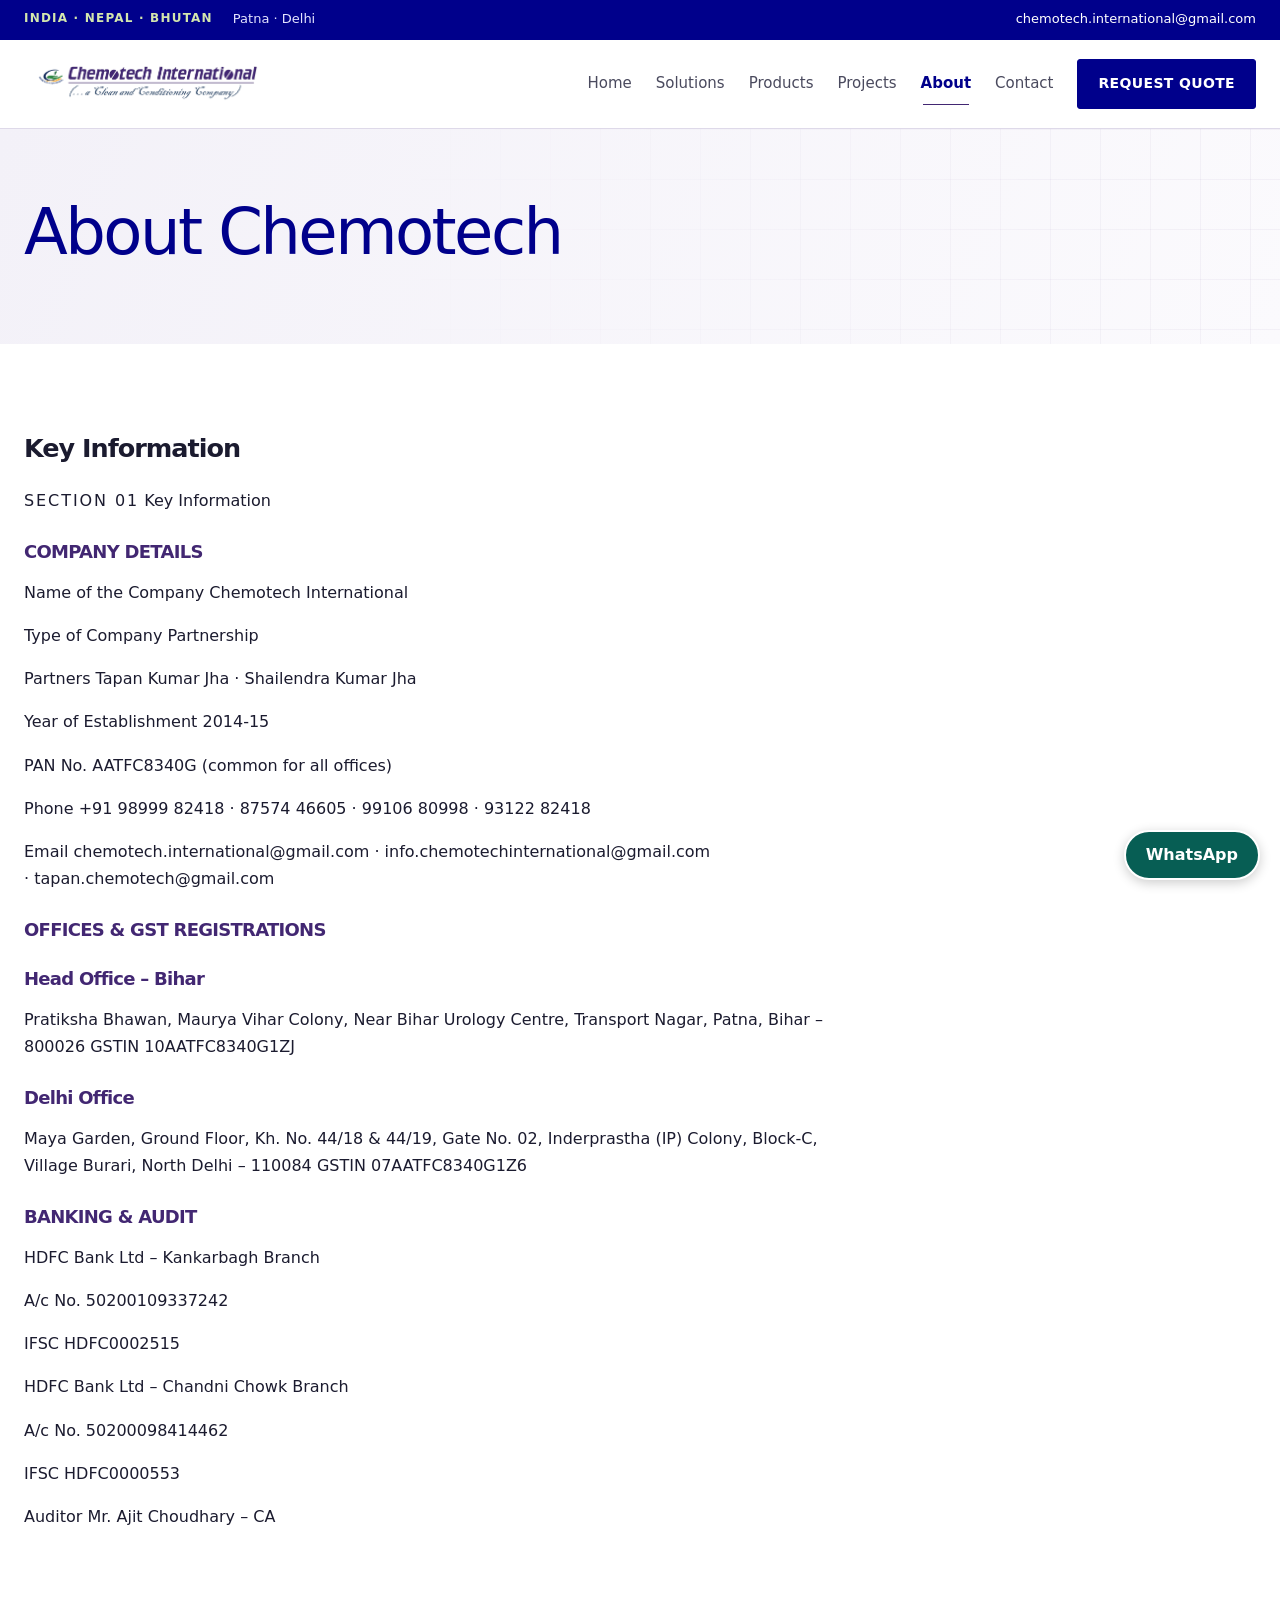
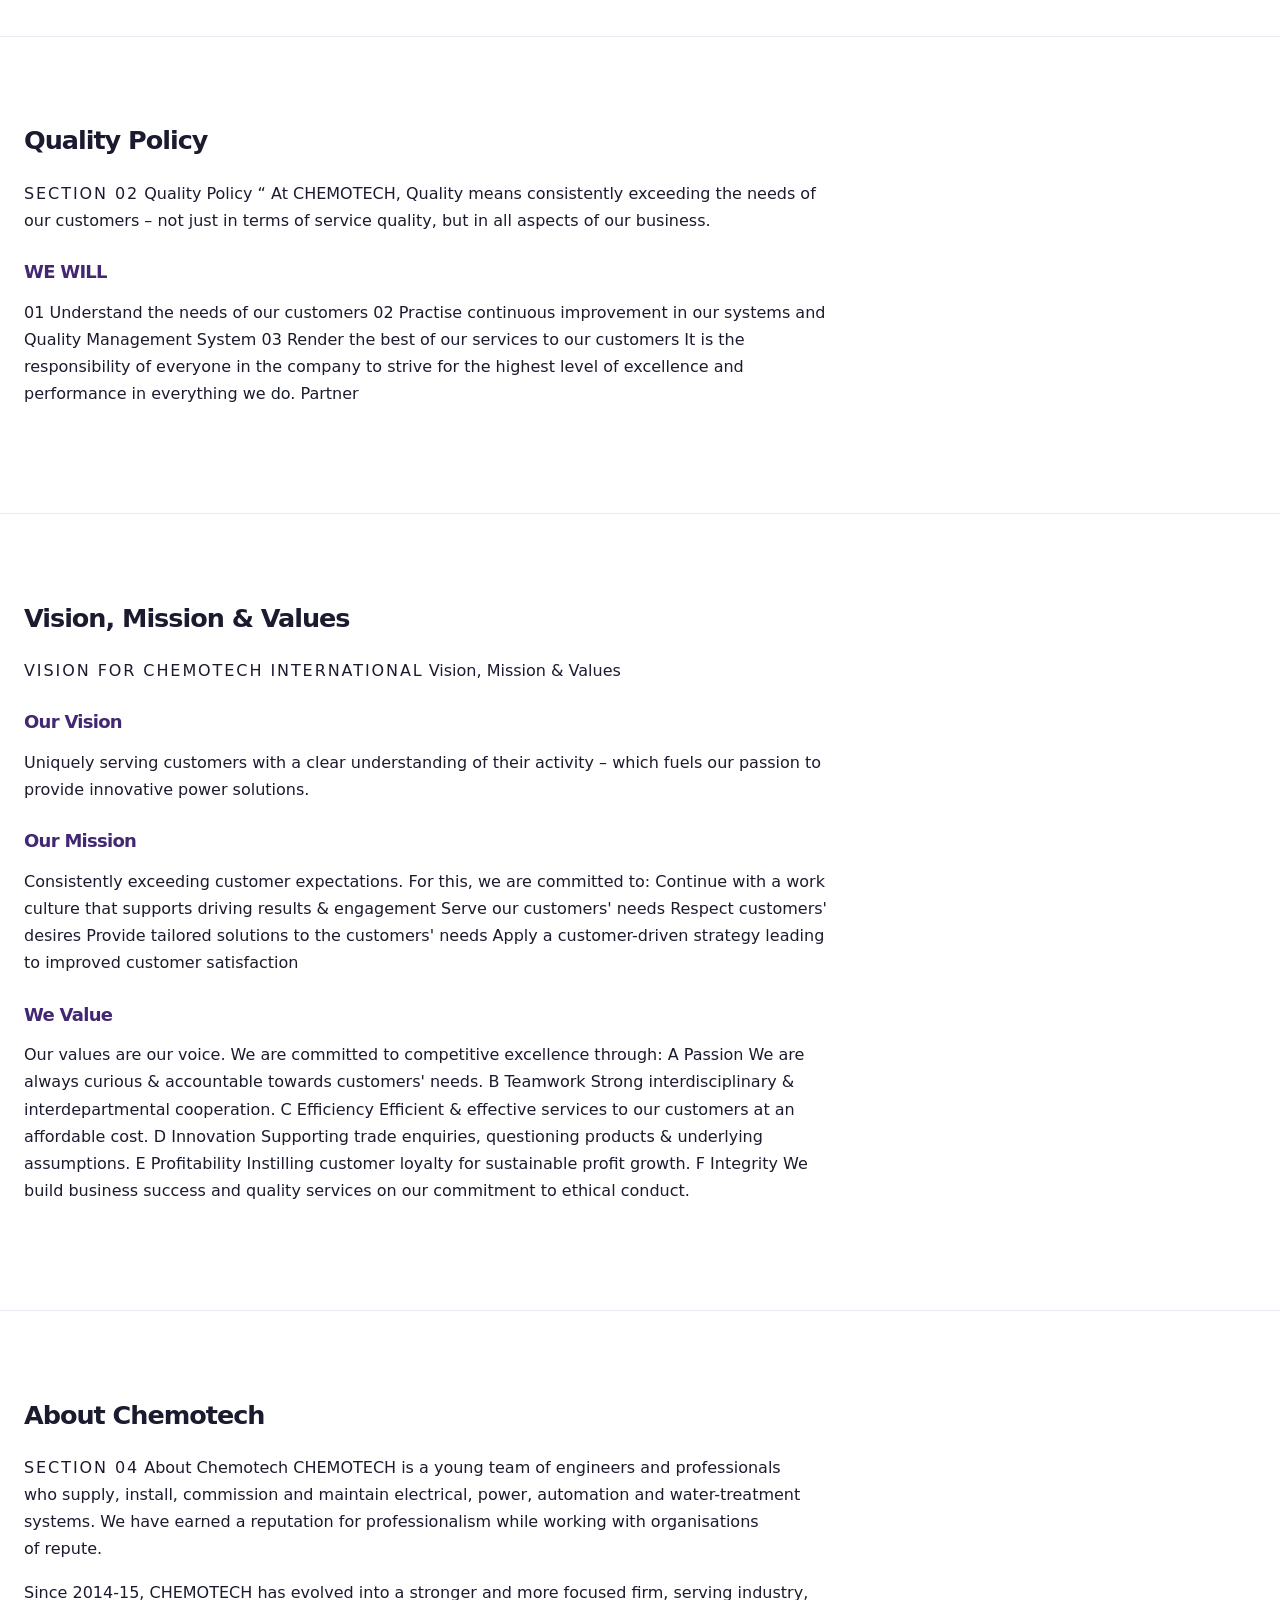
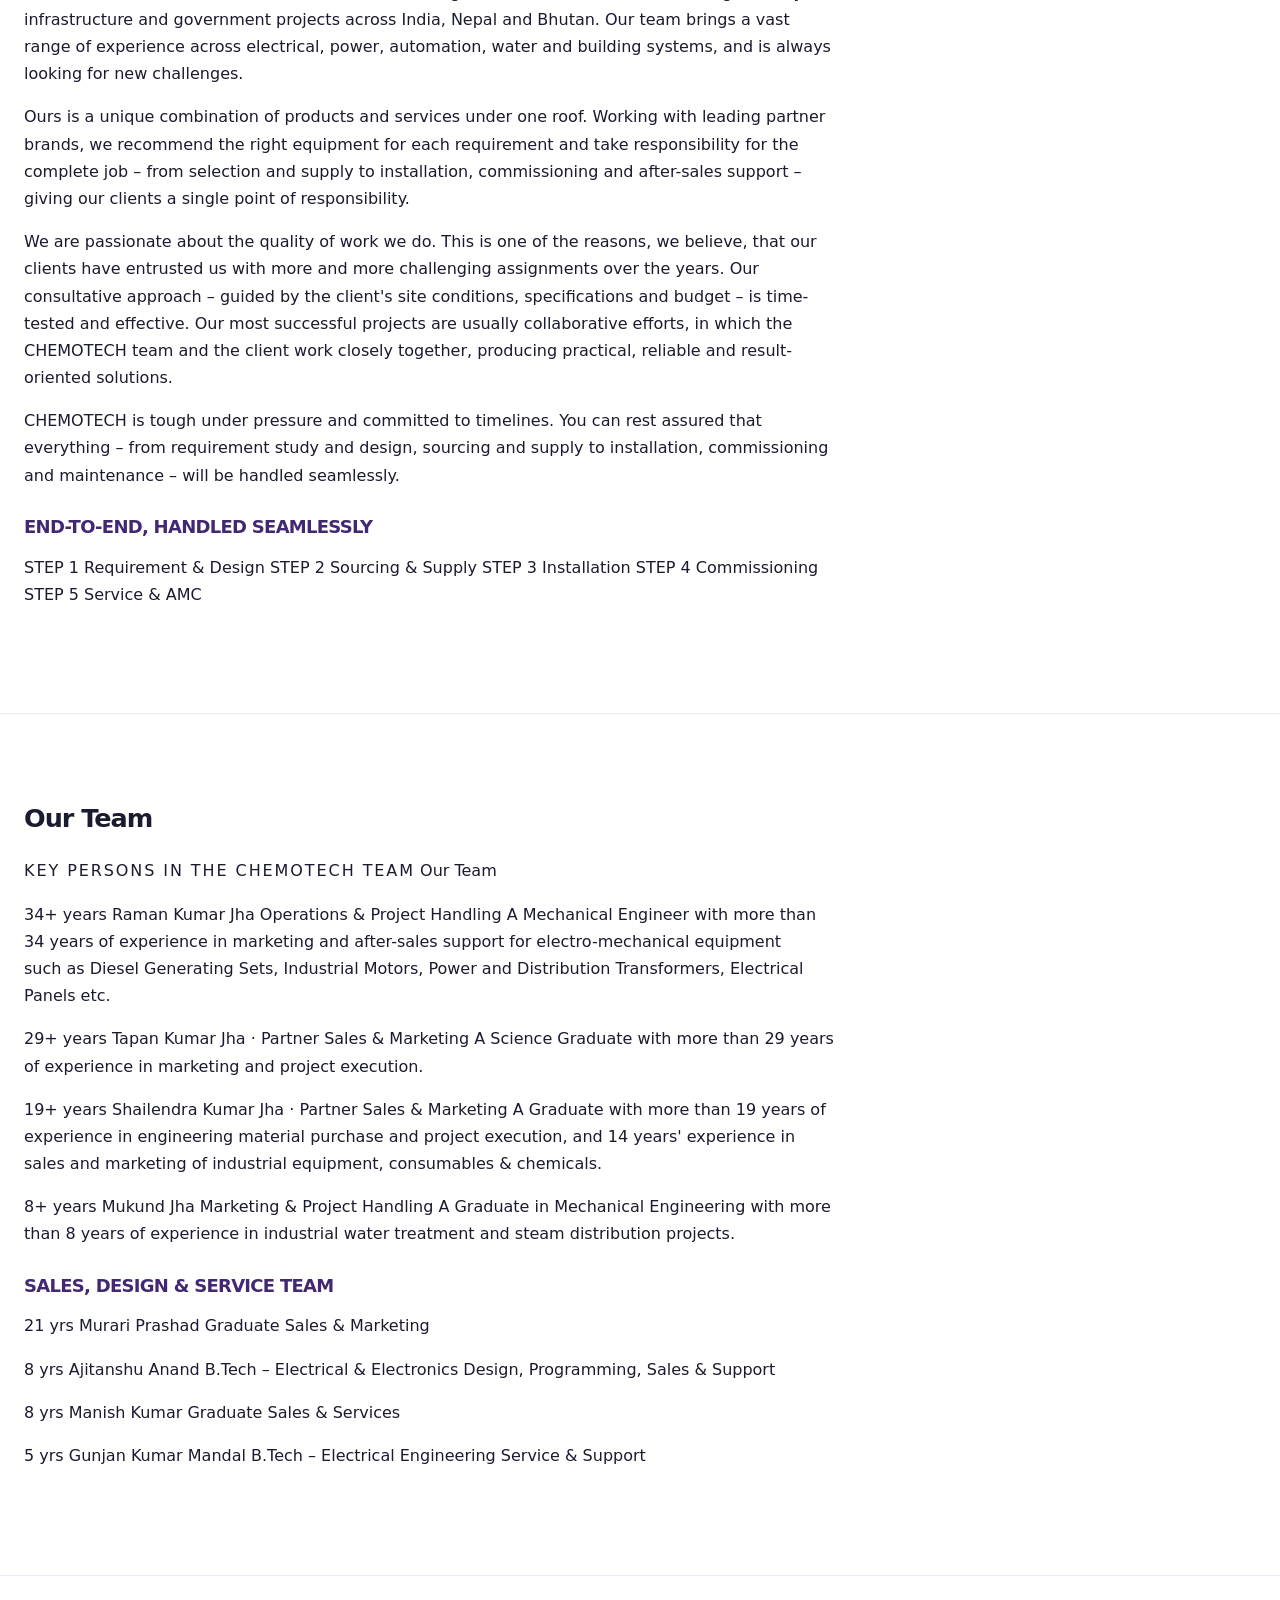
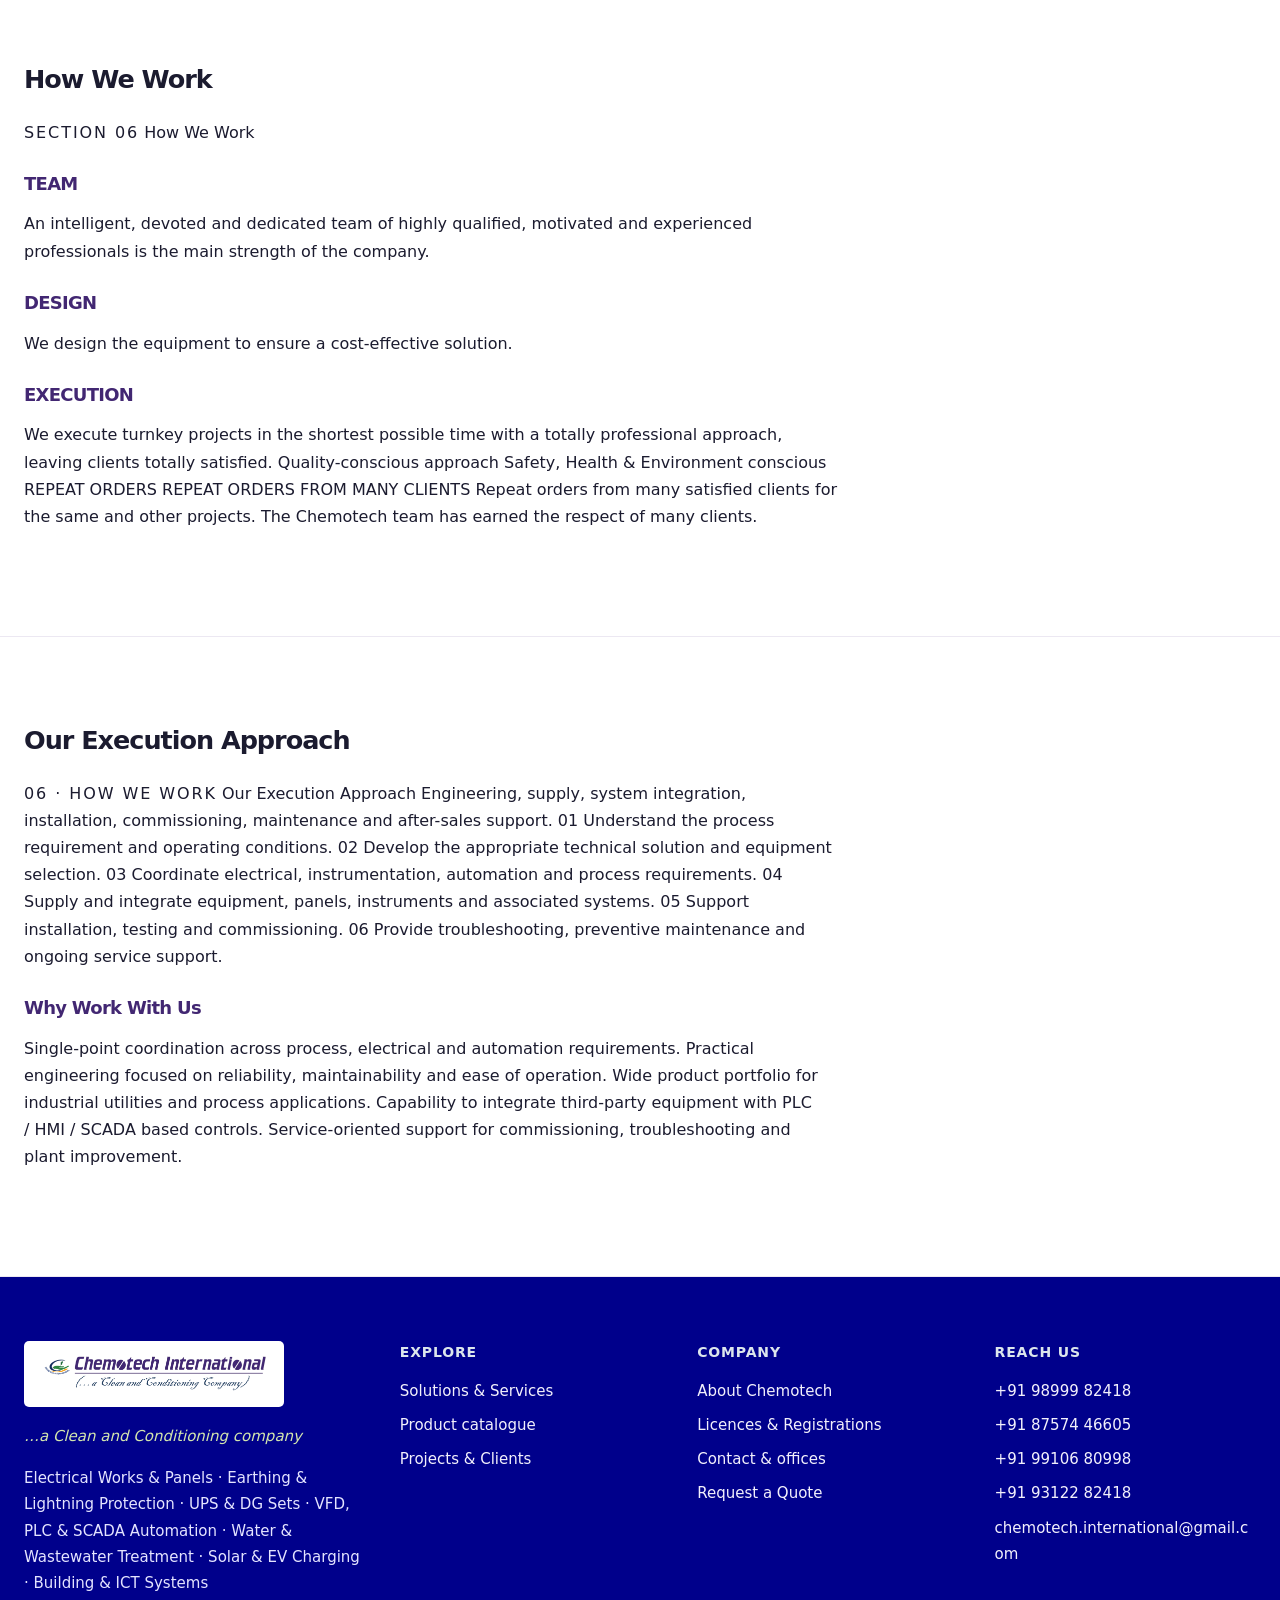
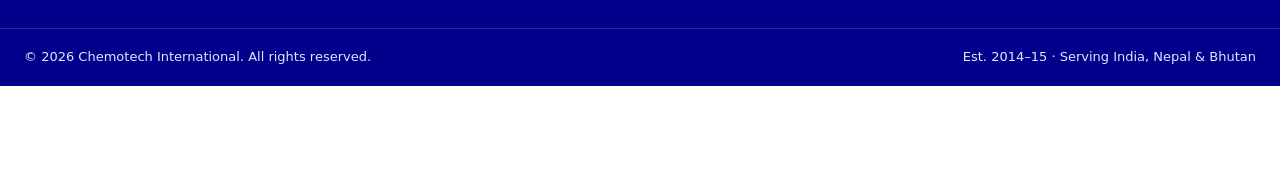
==== commit 24aa1b1d: "Normalize profile heading typography and link the section index" ====
--- a/about.html
+++ b/about.html
@@ -19,7 +19,7 @@
 <link rel="stylesheet" href="assets/css/style.css?v=05de015c1cc0">
 <link rel="stylesheet" href="assets/css/modern.css?v=c445a4f959f2">
 <link rel="stylesheet" href="assets/css/immersive.css?v=84e53301dd92">
-<link rel="stylesheet" href="assets/css/profile.css?v=627b19b7b1da">
+<link rel="stylesheet" href="assets/css/profile.css?v=4ada69b7de9e">
 <link rel="stylesheet" href="assets/css/contact-actions.css?v=8717a118b452">
 </head>
 <body>
@@ -49,7 +49,7 @@
   </div>
 </header>
 <main id="main">
-<section class="page-hero"><div class="wrap"><h1>About Chemotech</h1></div></section><section class="section" id="company-details"><div class="wrap"><h2>Key Information</h2><div class="profile-transcript"><p>S E C T I O N 0 1 Key Information</p><h3>COMPANY DETAILS</h3><p>Name of the Company Chemotech International</p><p>Type of Company Partnership</p><p>Partners Tapan Kumar Jha · Shailendra Kumar Jha</p><p>Year of Establishment 2014-15</p><p>PAN No. AATFC8340G (common for all offices)</p><p>Phone +91 98999 82418 · 87574 46605 · 99106 80998 · 93122 82418</p><p>Email chemotech.international@gmail.com · info.chemotechinternational@gmail.com · tapan.chemotech@gmail.com</p><h3>OFFICES &amp; GST REGISTRATIONS</h3><h3>Head Office – Bihar</h3><p>Pratiksha Bhawan, Maurya Vihar Colony, Near Bihar Urology Centre, Transport Nagar, Patna, Bihar – 800026 GSTIN 10AATFC8340G1ZJ</p><h3>Delhi Office</h3><p>Maya Garden, Ground Floor, Kh. No. 44/18 &amp; 44/19, Gate No. 02, Inderprastha (IP) Colony, Block-C, Village Burari, North Delhi – 110084 GSTIN 07AATFC8340G1Z6</p><h3>BANKING &amp; AUDIT</h3><p>HDFC Bank Ltd – Kankarbagh Branch</p><p>A/c No. 50200109337242</p><p>IFSC HDFC0002515</p><p>HDFC Bank Ltd – Chandni Chowk Branch</p><p>A/c No. 50200098414462</p><p>IFSC HDFC0000553</p><p>Auditor Mr. Ajit Choudhary – CA</p></div></div></section><section class="section" id="quality"><div class="wrap"><h2>Quality Policy</h2><div class="profile-transcript"><p>S E C T I O N 0 2 Quality Policy “ At CHEMOTECH, Quality means consistently exceeding the needs of our customers – not just in terms of service quality, but in all aspects of our business.</p><h3>WE WILL</h3><p>01 Understand the needs of our customers 02 Practise continuous improvement in our systems and Quality Management System 03 Render the best of our services to our customers It is the responsibility of everyone in the company to strive for the highest level of excellence and performance in everything we do. Partner</p></div></div></section><section class="section" id="vision"><div class="wrap"><h2>Vision, Mission &amp; Values</h2><div class="profile-transcript"><p>V I S I O N F O R C H E M O T E C H I N T E R N A T I O N A L Vision, Mission &amp; Values</p><h3>Our Vision</h3><p>Uniquely serving customers with a clear understanding of their activity – which fuels our passion to provide innovative power solutions.</p><h3>Our Mission</h3><p>Consistently exceeding customer expectations. For this, we are committed to: Continue with a work culture that supports driving results &amp; engagement Serve our customers&#x27; needs Respect customers&#x27; desires Provide tailored solutions to the customers&#x27; needs Apply a customer-driven strategy leading to improved customer satisfaction</p><h3>We Value</h3><p>Our values are our voice. We are committed to competitive excellence through: A Passion We are always curious &amp; accountable towards customers&#x27; needs. B Teamwork Strong interdisciplinary &amp; interdepartmental cooperation. C Efficiency Efficient &amp; effective services to our customers at an affordable cost. D Innovation Supporting trade enquiries, questioning products &amp; underlying assumptions. E Profitability Instilling customer loyalty for sustainable profit growth. F Integrity We build business success and quality services on our commitment to ethical conduct.</p></div></div></section><section class="section" id="approach"><div class="wrap"><h2>About Chemotech</h2><div class="profile-transcript"><p>S E C T I O N 0 4 About Chemotech CHEMOTECH is a young team of engineers and professionals who supply, install, commission and maintain electrical, power, automation and water-treatment systems. We have earned a reputation for professionalism while working with organisations of repute.</p><p>Since 2014-15, CHEMOTECH has evolved into a stronger and more focused firm, serving industry, infrastructure and government projects across India, Nepal and Bhutan. Our team brings a vast range of experience across electrical, power, automation, water and building systems, and is always looking for new challenges.</p><p>Ours is a unique combination of products and services under one roof. Working with leading partner brands, we recommend the right equipment for each requirement and take responsibility for the complete job – from selection and supply to installation, commissioning and after-sales support – giving our clients a single point of responsibility.</p><p>We are passionate about the quality of work we do. This is one of the reasons, we believe, that our clients have entrusted us with more and more challenging assignments over the years. Our consultative approach – guided by the client&#x27;s site conditions, specifications and budget – is time-tested and effective. Our most successful projects are usually collaborative efforts, in which the CHEMOTECH team and the client work closely together, producing practical, reliable and result-oriented solutions.</p><p>CHEMOTECH is tough under pressure and committed to timelines. You can rest assured that everything – from requirement study and design, sourcing and supply to installation, commissioning and maintenance – will be handled seamlessly.</p><h3>END-TO-END, HANDLED SEAMLESSLY</h3><p>STEP 1 Requirement &amp; Design STEP 2 Sourcing &amp; Supply STEP 3 Installation STEP 4 Commissioning STEP 5 Service &amp; AMC</p></div></div></section><section class="section" id="team"><div class="wrap"><h2>Our Team</h2><div class="profile-transcript"><p>K E Y P E R S O N S I N T H E C H E M O T E C H T E A M Our Team</p><p>34+ years Raman Kumar Jha Operations &amp; Project Handling A Mechanical Engineer with more than 34 years of experience in marketing and after-sales support for electro-mechanical equipment such as Diesel Generating Sets, Industrial Motors, Power and Distribution Transformers, Electrical Panels etc.</p><p>29+ years Tapan Kumar Jha · Partner Sales &amp; Marketing A Science Graduate with more than 29 years of experience in marketing and project execution.</p><p>19+ years Shailendra Kumar Jha · Partner Sales &amp; Marketing A Graduate with more than 19 years of experience in engineering material purchase and project execution, and 14 years&#x27; experience in sales and marketing of industrial equipment, consumables &amp; chemicals.</p><p>8+ years Mukund Jha Marketing &amp; Project Handling A Graduate in Mechanical Engineering with more than 8 years of experience in industrial water treatment and steam distribution projects.</p><h3>SALES, DESIGN &amp; SERVICE TEAM</h3><p>21 yrs Murari Prashad Graduate Sales &amp; Marketing</p><p>8 yrs Ajitanshu Anand B.Tech – Electrical &amp; Electronics Design, Programming, Sales &amp; Support</p><p>8 yrs Manish Kumar Graduate Sales &amp; Services</p><p>5 yrs Gunjan Kumar Mandal B.Tech – Electrical Engineering Service &amp; Support</p></div></div></section><section class="section" id="how-we-work"><div class="wrap"><h2>How We Work</h2><div class="profile-transcript"><p>S E C T I O N 0 6 How We Work</p><h3>TEAM</h3><p>An intelligent, devoted and dedicated team of highly qualified, motivated and experienced professionals is the main strength of the company.</p><h3>DESIGN</h3><p>We design the equipment to ensure a cost-effective solution.</p><h3>EXECUTION</h3><p>We execute turnkey projects in the shortest possible time with a totally professional approach, leaving clients totally satisfied. Quality-conscious approach Safety, Health &amp; Environment conscious REPEAT ORDERS REPEAT ORDERS FROM MANY CLIENTS Repeat orders from many satisfied clients for the same and other projects. The Chemotech team has earned the respect of many clients.</p></div></div></section><section class="section" id="execution"><div class="wrap"><h2>Our Execution Approach</h2><div class="profile-transcript"><p>0 6 · H O W W E W O R K Our Execution Approach Engineering, supply, system integration, installation, commissioning, maintenance and after-sales support. 01 Understand the process requirement and operating conditions. 02 Develop the appropriate technical solution and equipment selection. 03 Coordinate electrical, instrumentation, automation and process requirements. 04 Supply and integrate equipment, panels, instruments and associated systems. 05 Support installation, testing and commissioning. 06 Provide troubleshooting, preventive maintenance and ongoing service support.</p><h3>Why Work With Us</h3><p>Single-point coordination across process, electrical and automation requirements. Practical engineering focused on reliability, maintainability and ease of operation. Wide product portfolio for industrial utilities and process applications. Capability to integrate third-party equipment with PLC / HMI / SCADA based controls. Service-oriented support for commissioning, troubleshooting and plant improvement.</p></div></div></section>
+<section class="page-hero"><div class="wrap"><h1>About Chemotech</h1></div></section><section class="section" id="company-details"><div class="wrap"><h2>Key Information</h2><div class="profile-transcript"><p><span class="profile-letterspaced">SECTION 01</span> Key Information</p><h3>COMPANY DETAILS</h3><p>Name of the Company Chemotech International</p><p>Type of Company Partnership</p><p>Partners Tapan Kumar Jha · Shailendra Kumar Jha</p><p>Year of Establishment 2014-15</p><p>PAN No. AATFC8340G (common for all offices)</p><p>Phone +91 98999 82418 · 87574 46605 · 99106 80998 · 93122 82418</p><p>Email chemotech.international@gmail.com · info.chemotechinternational@gmail.com · tapan.chemotech@gmail.com</p><h3>OFFICES &amp; GST REGISTRATIONS</h3><h3>Head Office – Bihar</h3><p>Pratiksha Bhawan, Maurya Vihar Colony, Near Bihar Urology Centre, Transport Nagar, Patna, Bihar – 800026 GSTIN 10AATFC8340G1ZJ</p><h3>Delhi Office</h3><p>Maya Garden, Ground Floor, Kh. No. 44/18 &amp; 44/19, Gate No. 02, Inderprastha (IP) Colony, Block-C, Village Burari, North Delhi – 110084 GSTIN 07AATFC8340G1Z6</p><h3>BANKING &amp; AUDIT</h3><p>HDFC Bank Ltd – Kankarbagh Branch</p><p>A/c No. 50200109337242</p><p>IFSC HDFC0002515</p><p>HDFC Bank Ltd – Chandni Chowk Branch</p><p>A/c No. 50200098414462</p><p>IFSC HDFC0000553</p><p>Auditor Mr. Ajit Choudhary – CA</p></div></div></section><section class="section" id="quality"><div class="wrap"><h2>Quality Policy</h2><div class="profile-transcript"><p><span class="profile-letterspaced">SECTION 02</span> Quality Policy “ At CHEMOTECH, Quality means consistently exceeding the needs of our customers – not just in terms of service quality, but in all aspects of our business.</p><h3>WE WILL</h3><p>01 Understand the needs of our customers 02 Practise continuous improvement in our systems and Quality Management System 03 Render the best of our services to our customers It is the responsibility of everyone in the company to strive for the highest level of excellence and performance in everything we do. Partner</p></div></div></section><section class="section" id="vision"><div class="wrap"><h2>Vision, Mission &amp; Values</h2><div class="profile-transcript"><p><span class="profile-letterspaced">VISION FOR CHEMOTECH INTERNATIONAL</span> Vision, Mission &amp; Values</p><h3>Our Vision</h3><p>Uniquely serving customers with a clear understanding of their activity – which fuels our passion to provide innovative power solutions.</p><h3>Our Mission</h3><p>Consistently exceeding customer expectations. For this, we are committed to: Continue with a work culture that supports driving results &amp; engagement Serve our customers&#x27; needs Respect customers&#x27; desires Provide tailored solutions to the customers&#x27; needs Apply a customer-driven strategy leading to improved customer satisfaction</p><h3>We Value</h3><p>Our values are our voice. We are committed to competitive excellence through: A Passion We are always curious &amp; accountable towards customers&#x27; needs. B Teamwork Strong interdisciplinary &amp; interdepartmental cooperation. C Efficiency Efficient &amp; effective services to our customers at an affordable cost. D Innovation Supporting trade enquiries, questioning products &amp; underlying assumptions. E Profitability Instilling customer loyalty for sustainable profit growth. F Integrity We build business success and quality services on our commitment to ethical conduct.</p></div></div></section><section class="section" id="approach"><div class="wrap"><h2>About Chemotech</h2><div class="profile-transcript"><p><span class="profile-letterspaced">SECTION 04</span> About Chemotech CHEMOTECH is a young team of engineers and professionals who supply, install, commission and maintain electrical, power, automation and water-treatment systems. We have earned a reputation for professionalism while working with organisations of repute.</p><p>Since 2014-15, CHEMOTECH has evolved into a stronger and more focused firm, serving industry, infrastructure and government projects across India, Nepal and Bhutan. Our team brings a vast range of experience across electrical, power, automation, water and building systems, and is always looking for new challenges.</p><p>Ours is a unique combination of products and services under one roof. Working with leading partner brands, we recommend the right equipment for each requirement and take responsibility for the complete job – from selection and supply to installation, commissioning and after-sales support – giving our clients a single point of responsibility.</p><p>We are passionate about the quality of work we do. This is one of the reasons, we believe, that our clients have entrusted us with more and more challenging assignments over the years. Our consultative approach – guided by the client&#x27;s site conditions, specifications and budget – is time-tested and effective. Our most successful projects are usually collaborative efforts, in which the CHEMOTECH team and the client work closely together, producing practical, reliable and result-oriented solutions.</p><p>CHEMOTECH is tough under pressure and committed to timelines. You can rest assured that everything – from requirement study and design, sourcing and supply to installation, commissioning and maintenance – will be handled seamlessly.</p><h3>END-TO-END, HANDLED SEAMLESSLY</h3><p>STEP 1 Requirement &amp; Design STEP 2 Sourcing &amp; Supply STEP 3 Installation STEP 4 Commissioning STEP 5 Service &amp; AMC</p></div></div></section><section class="section" id="team"><div class="wrap"><h2>Our Team</h2><div class="profile-transcript"><p><span class="profile-letterspaced">KEY PERSONS IN THE CHEMOTECH TEAM</span> Our Team</p><p>34+ years Raman Kumar Jha Operations &amp; Project Handling A Mechanical Engineer with more than 34 years of experience in marketing and after-sales support for electro-mechanical equipment such as Diesel Generating Sets, Industrial Motors, Power and Distribution Transformers, Electrical Panels etc.</p><p>29+ years Tapan Kumar Jha · Partner Sales &amp; Marketing A Science Graduate with more than 29 years of experience in marketing and project execution.</p><p>19+ years Shailendra Kumar Jha · Partner Sales &amp; Marketing A Graduate with more than 19 years of experience in engineering material purchase and project execution, and 14 years&#x27; experience in sales and marketing of industrial equipment, consumables &amp; chemicals.</p><p>8+ years Mukund Jha Marketing &amp; Project Handling A Graduate in Mechanical Engineering with more than 8 years of experience in industrial water treatment and steam distribution projects.</p><h3>SALES, DESIGN &amp; SERVICE TEAM</h3><p>21 yrs Murari Prashad Graduate Sales &amp; Marketing</p><p>8 yrs Ajitanshu Anand B.Tech – Electrical &amp; Electronics Design, Programming, Sales &amp; Support</p><p>8 yrs Manish Kumar Graduate Sales &amp; Services</p><p>5 yrs Gunjan Kumar Mandal B.Tech – Electrical Engineering Service &amp; Support</p></div></div></section><section class="section" id="how-we-work"><div class="wrap"><h2>How We Work</h2><div class="profile-transcript"><p><span class="profile-letterspaced">SECTION 06</span> How We Work</p><h3>TEAM</h3><p>An intelligent, devoted and dedicated team of highly qualified, motivated and experienced professionals is the main strength of the company.</p><h3>DESIGN</h3><p>We design the equipment to ensure a cost-effective solution.</p><h3>EXECUTION</h3><p>We execute turnkey projects in the shortest possible time with a totally professional approach, leaving clients totally satisfied. Quality-conscious approach Safety, Health &amp; Environment conscious REPEAT ORDERS REPEAT ORDERS FROM MANY CLIENTS Repeat orders from many satisfied clients for the same and other projects. The Chemotech team has earned the respect of many clients.</p></div></div></section><section class="section" id="execution"><div class="wrap"><h2>Our Execution Approach</h2><div class="profile-transcript"><p><span class="profile-letterspaced">06 · HOW WE WORK</span> Our Execution Approach Engineering, supply, system integration, installation, commissioning, maintenance and after-sales support. 01 Understand the process requirement and operating conditions. 02 Develop the appropriate technical solution and equipment selection. 03 Coordinate electrical, instrumentation, automation and process requirements. 04 Supply and integrate equipment, panels, instruments and associated systems. 05 Support installation, testing and commissioning. 06 Provide troubleshooting, preventive maintenance and ongoing service support.</p><h3>Why Work With Us</h3><p>Single-point coordination across process, electrical and automation requirements. Practical engineering focused on reliability, maintainability and ease of operation. Wide product portfolio for industrial utilities and process applications. Capability to integrate third-party equipment with PLC / HMI / SCADA based controls. Service-oriented support for commissioning, troubleshooting and plant improvement.</p></div></div></section>
 </main>
 <footer class="site-footer">
   <div class="wrap">
--- a/assets/css/profile.css
+++ b/assets/css/profile.css
@@ -542,3 +542,7 @@
 .profile-transcript { max-width:80ch; font-size:1rem; line-height:1.7; overflow-wrap:anywhere; margin-top:24px; }
 .profile-transcript p { margin:0 0 16px; }
 .profile-transcript h3 { margin:28px 0 16px; color:var(--purple); font-size:1.125rem; }
+.profile-letterspaced { letter-spacing:.12em; text-transform:uppercase; }
+.profile-index { list-style:none; margin:0 0 16px; padding:0; }
+.profile-index a { display:flex; align-items:baseline; gap:16px; padding:12px 0; }
+.profile-index__number { flex:0 0 2ch; font-variant-numeric:tabular-nums; }
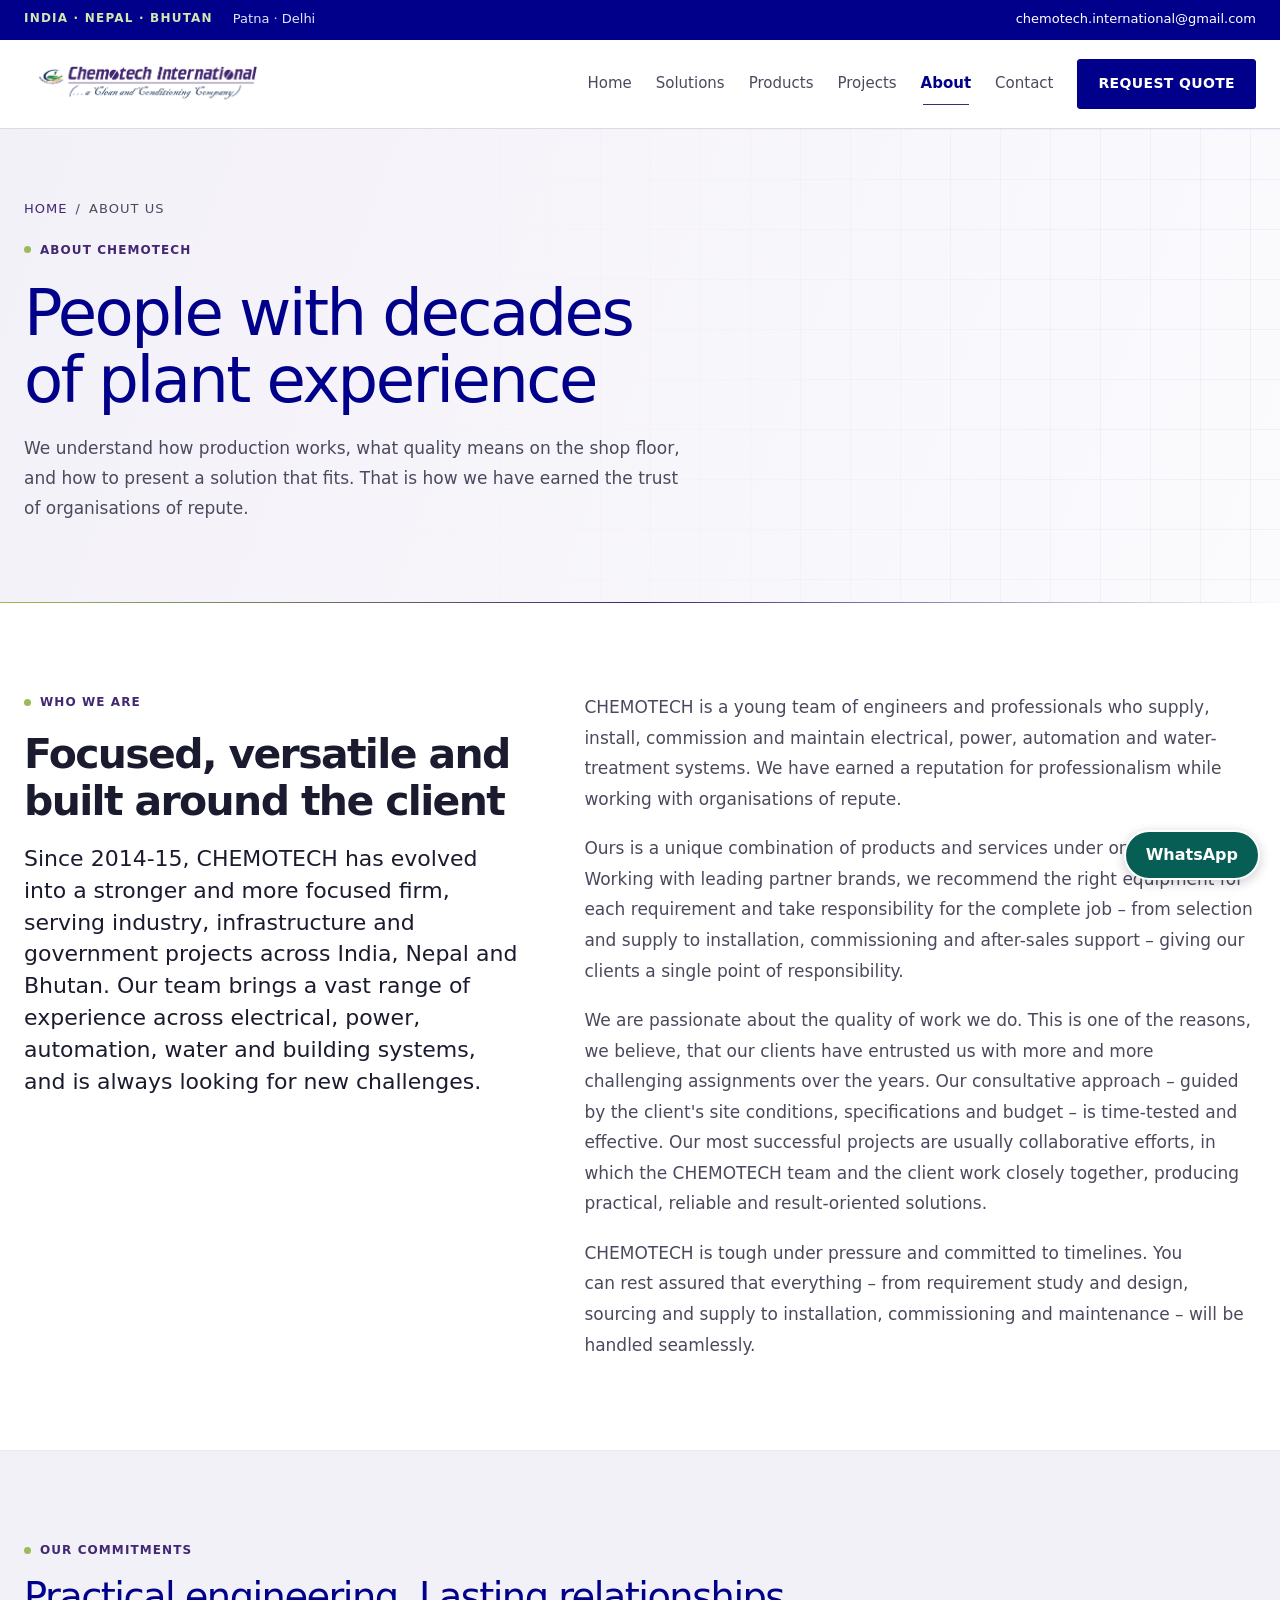
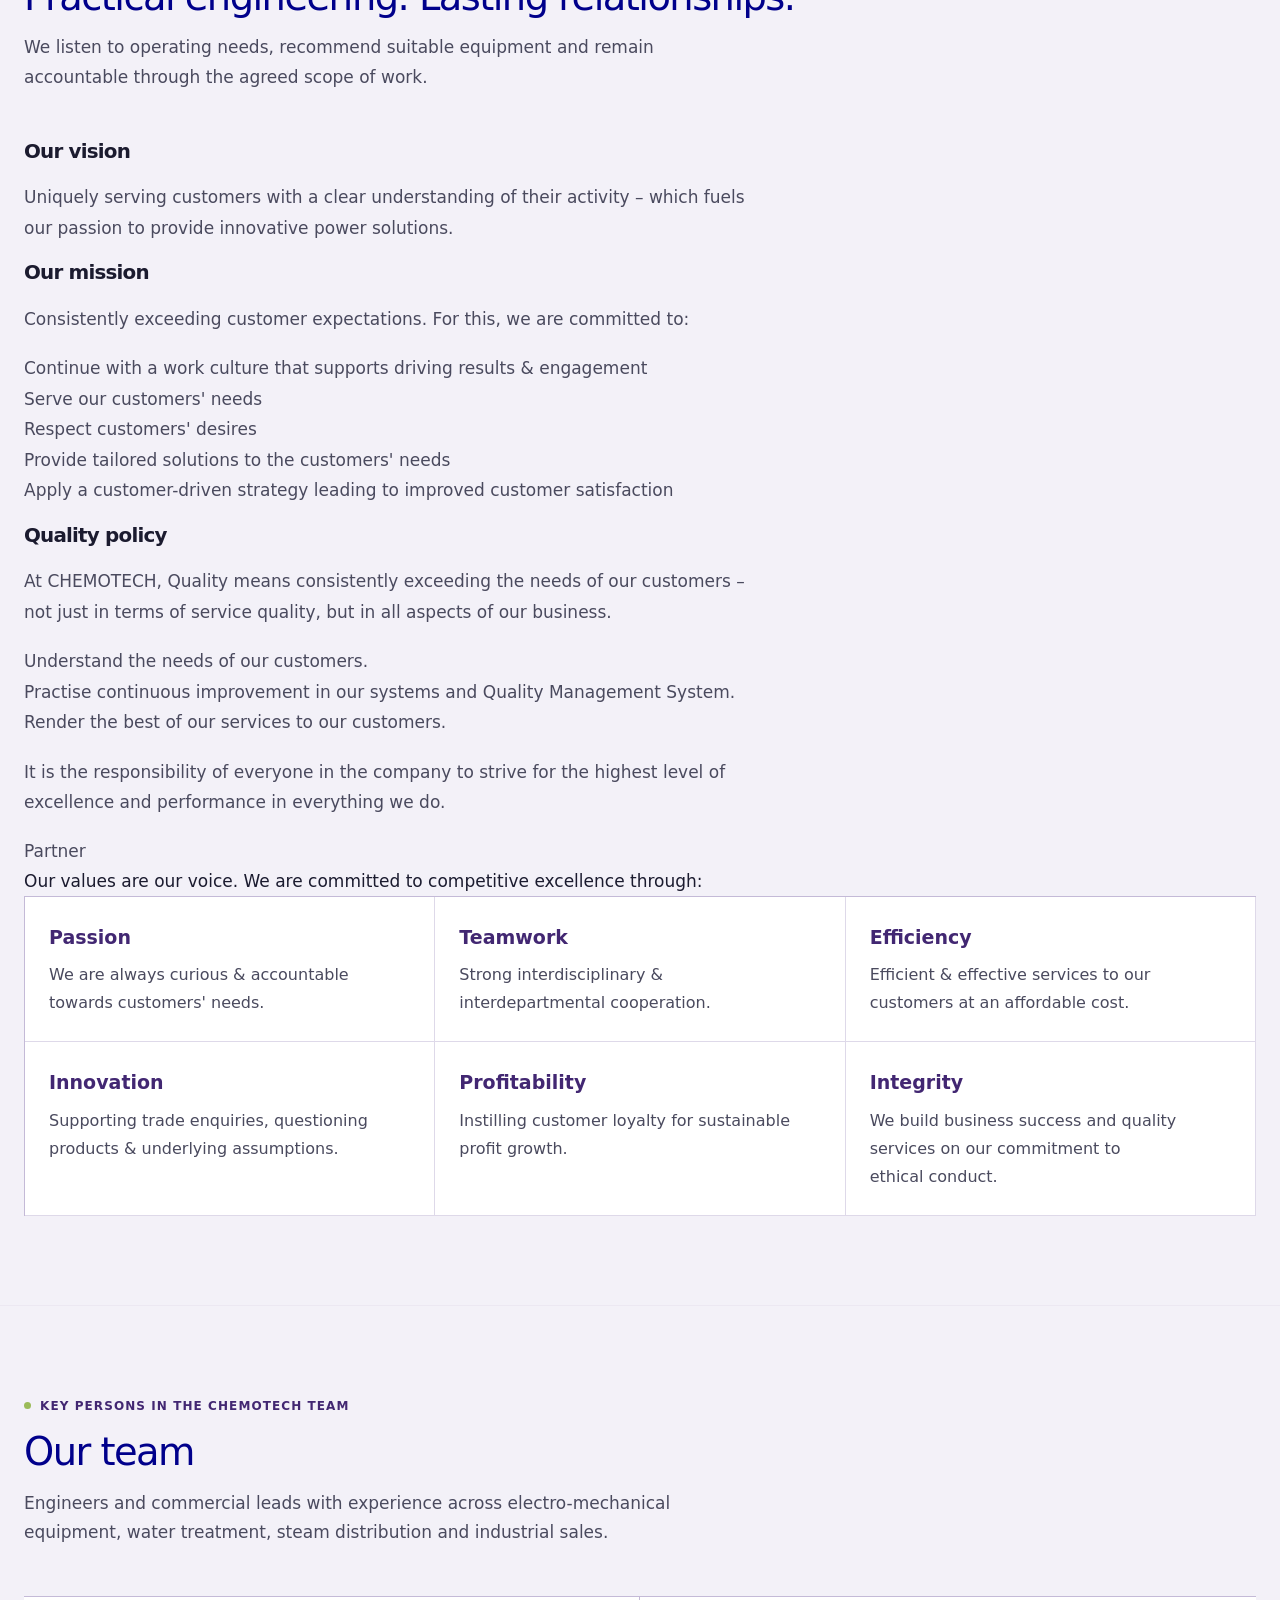
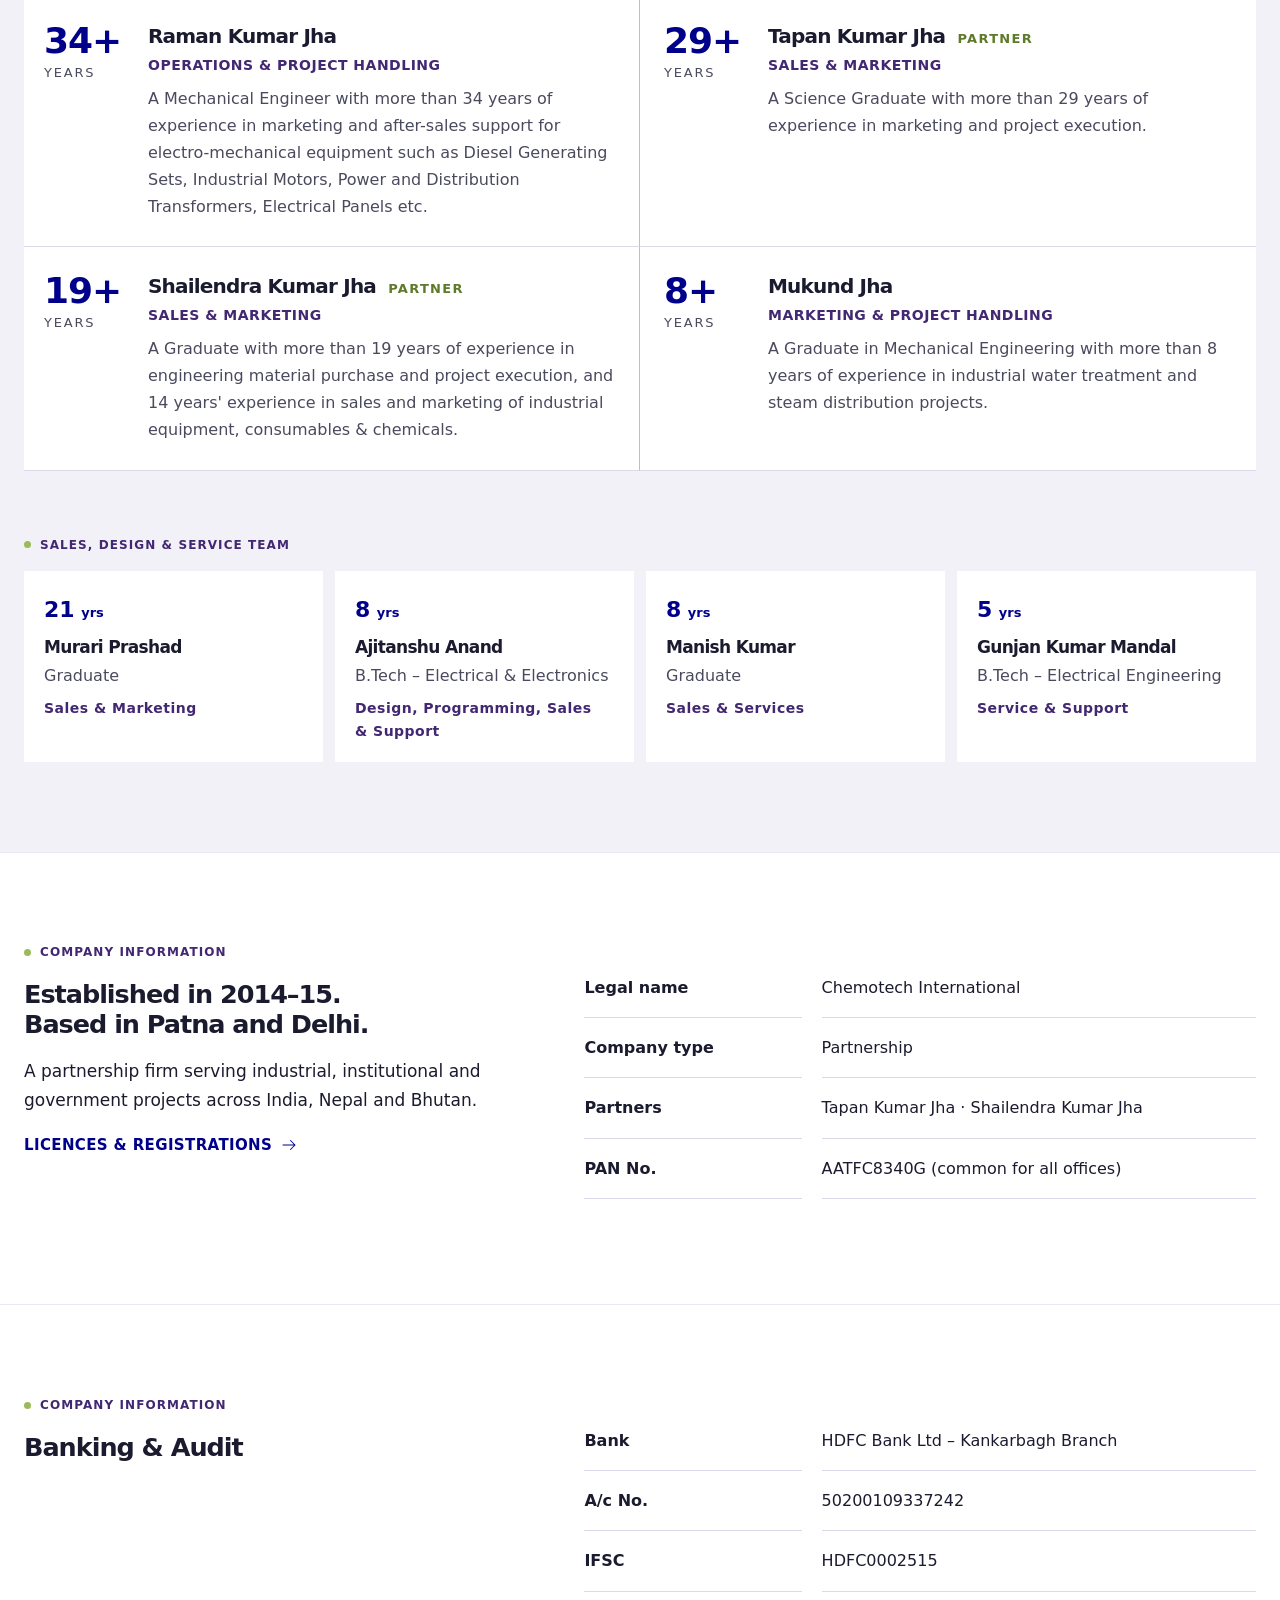
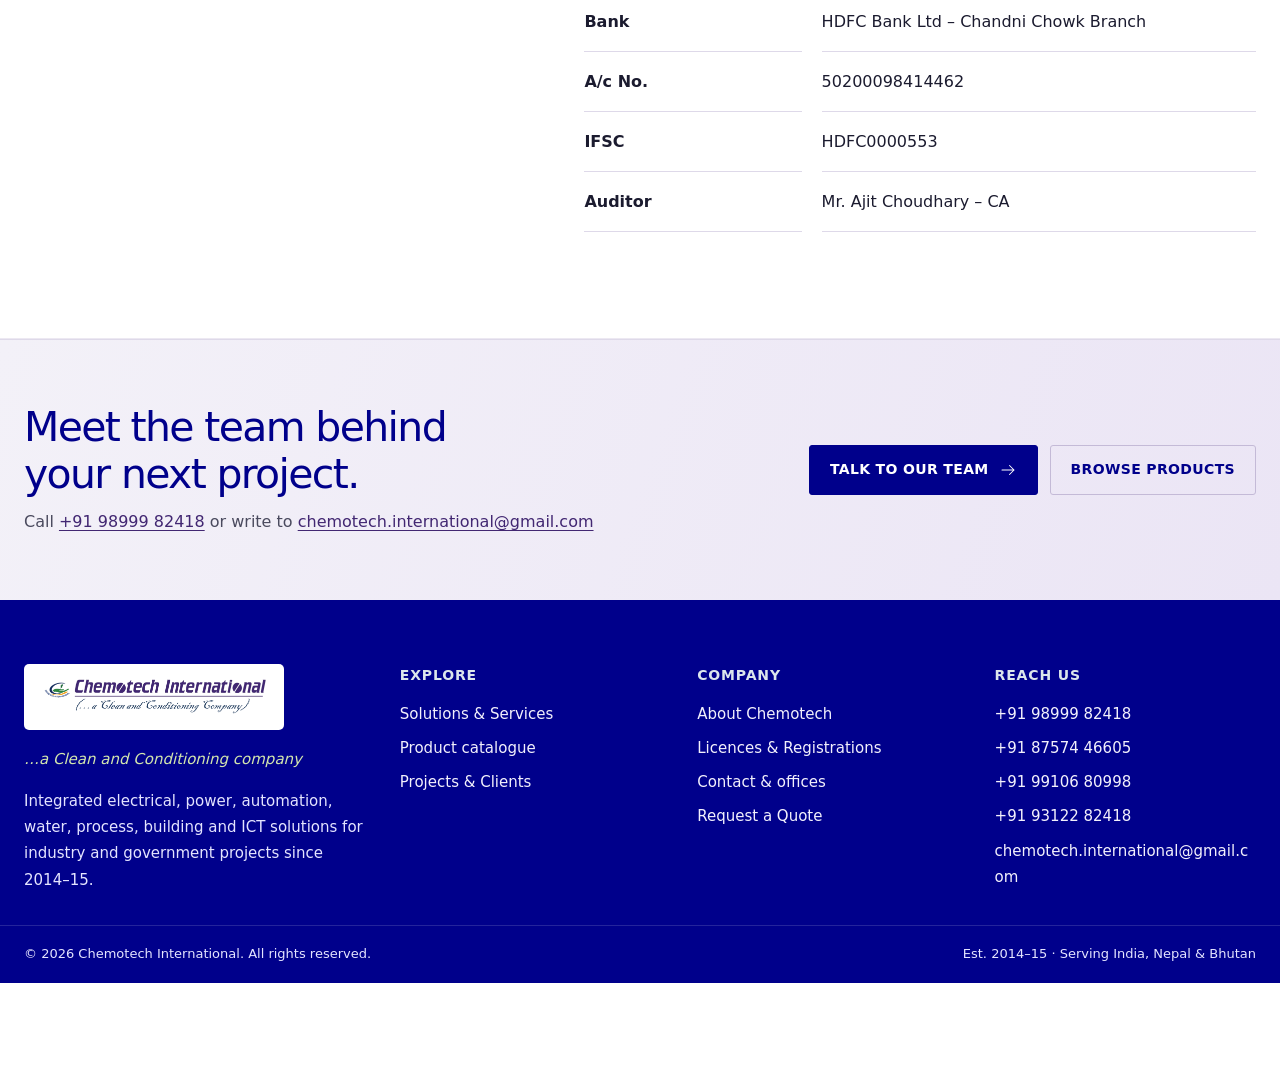
==== commit 2d0a0a21: "Restore approved website design and integrate final profile content" ====
--- a/about.html
+++ b/about.html
@@ -3,12 +3,12 @@
 <head>
 <meta charset="utf-8">
 <meta name="viewport" content="width=device-width, initial-scale=1, viewport-fit=cover">
-<title>About Chemotech · Chemotech International</title>
-<meta name="description" content="About Chemotech · Chemotech International">
+<title>About Us · Chemotech International</title>
+<meta name="description" content="About Chemotech International: our story, values, company information and the team behind our electrical, automation, water and building projects.">
 <meta name="theme-color" content="#00008B">
 <script type="application/ld+json">{"@context": "https://schema.org", "@type": "Organization", "name": "Chemotech International", "url": "https://autoaimationxyz.github.io/chemo-public-website/", "logo": "https://autoaimationxyz.github.io/chemo-public-website/assets/img/chemotech-logo.png", "email": "chemotech.international@gmail.com", "telephone": ["+91 98999 82418", "+91 87574 46605", "+91 99106 80998", "+91 93122 82418"], "areaServed": ["India", "Nepal", "Bhutan"]}</script>
-<meta property="og:title" content="About Chemotech · Chemotech International">
-<meta property="og:description" content="About Chemotech · Chemotech International">
+<meta property="og:title" content="About Us · Chemotech International">
+<meta property="og:description" content="About Chemotech International: our story, values, company information and the team behind our electrical, automation, water and building projects.">
 <link rel="canonical" href="https://autoaimationxyz.github.io/chemo-public-website/about.html">
 <meta property="og:url" content="https://autoaimationxyz.github.io/chemo-public-website/about.html">
 <meta property="og:site_name" content="Chemotech International">
@@ -19,7 +19,7 @@
 <link rel="stylesheet" href="assets/css/style.css?v=05de015c1cc0">
 <link rel="stylesheet" href="assets/css/modern.css?v=c445a4f959f2">
 <link rel="stylesheet" href="assets/css/immersive.css?v=84e53301dd92">
-<link rel="stylesheet" href="assets/css/profile.css?v=4ada69b7de9e">
+<link rel="stylesheet" href="assets/css/profile.css?v=7d99860033bf">
 <link rel="stylesheet" href="assets/css/contact-actions.css?v=8717a118b452">
 </head>
 <body>
@@ -49,7 +49,75 @@
   </div>
 </header>
 <main id="main">
-<section class="page-hero"><div class="wrap"><h1>About Chemotech</h1></div></section><section class="section" id="company-details"><div class="wrap"><h2>Key Information</h2><div class="profile-transcript"><p><span class="profile-letterspaced">SECTION 01</span> Key Information</p><h3>COMPANY DETAILS</h3><p>Name of the Company Chemotech International</p><p>Type of Company Partnership</p><p>Partners Tapan Kumar Jha · Shailendra Kumar Jha</p><p>Year of Establishment 2014-15</p><p>PAN No. AATFC8340G (common for all offices)</p><p>Phone +91 98999 82418 · 87574 46605 · 99106 80998 · 93122 82418</p><p>Email chemotech.international@gmail.com · info.chemotechinternational@gmail.com · tapan.chemotech@gmail.com</p><h3>OFFICES &amp; GST REGISTRATIONS</h3><h3>Head Office – Bihar</h3><p>Pratiksha Bhawan, Maurya Vihar Colony, Near Bihar Urology Centre, Transport Nagar, Patna, Bihar – 800026 GSTIN 10AATFC8340G1ZJ</p><h3>Delhi Office</h3><p>Maya Garden, Ground Floor, Kh. No. 44/18 &amp; 44/19, Gate No. 02, Inderprastha (IP) Colony, Block-C, Village Burari, North Delhi – 110084 GSTIN 07AATFC8340G1Z6</p><h3>BANKING &amp; AUDIT</h3><p>HDFC Bank Ltd – Kankarbagh Branch</p><p>A/c No. 50200109337242</p><p>IFSC HDFC0002515</p><p>HDFC Bank Ltd – Chandni Chowk Branch</p><p>A/c No. 50200098414462</p><p>IFSC HDFC0000553</p><p>Auditor Mr. Ajit Choudhary – CA</p></div></div></section><section class="section" id="quality"><div class="wrap"><h2>Quality Policy</h2><div class="profile-transcript"><p><span class="profile-letterspaced">SECTION 02</span> Quality Policy “ At CHEMOTECH, Quality means consistently exceeding the needs of our customers – not just in terms of service quality, but in all aspects of our business.</p><h3>WE WILL</h3><p>01 Understand the needs of our customers 02 Practise continuous improvement in our systems and Quality Management System 03 Render the best of our services to our customers It is the responsibility of everyone in the company to strive for the highest level of excellence and performance in everything we do. Partner</p></div></div></section><section class="section" id="vision"><div class="wrap"><h2>Vision, Mission &amp; Values</h2><div class="profile-transcript"><p><span class="profile-letterspaced">VISION FOR CHEMOTECH INTERNATIONAL</span> Vision, Mission &amp; Values</p><h3>Our Vision</h3><p>Uniquely serving customers with a clear understanding of their activity – which fuels our passion to provide innovative power solutions.</p><h3>Our Mission</h3><p>Consistently exceeding customer expectations. For this, we are committed to: Continue with a work culture that supports driving results &amp; engagement Serve our customers&#x27; needs Respect customers&#x27; desires Provide tailored solutions to the customers&#x27; needs Apply a customer-driven strategy leading to improved customer satisfaction</p><h3>We Value</h3><p>Our values are our voice. We are committed to competitive excellence through: A Passion We are always curious &amp; accountable towards customers&#x27; needs. B Teamwork Strong interdisciplinary &amp; interdepartmental cooperation. C Efficiency Efficient &amp; effective services to our customers at an affordable cost. D Innovation Supporting trade enquiries, questioning products &amp; underlying assumptions. E Profitability Instilling customer loyalty for sustainable profit growth. F Integrity We build business success and quality services on our commitment to ethical conduct.</p></div></div></section><section class="section" id="approach"><div class="wrap"><h2>About Chemotech</h2><div class="profile-transcript"><p><span class="profile-letterspaced">SECTION 04</span> About Chemotech CHEMOTECH is a young team of engineers and professionals who supply, install, commission and maintain electrical, power, automation and water-treatment systems. We have earned a reputation for professionalism while working with organisations of repute.</p><p>Since 2014-15, CHEMOTECH has evolved into a stronger and more focused firm, serving industry, infrastructure and government projects across India, Nepal and Bhutan. Our team brings a vast range of experience across electrical, power, automation, water and building systems, and is always looking for new challenges.</p><p>Ours is a unique combination of products and services under one roof. Working with leading partner brands, we recommend the right equipment for each requirement and take responsibility for the complete job – from selection and supply to installation, commissioning and after-sales support – giving our clients a single point of responsibility.</p><p>We are passionate about the quality of work we do. This is one of the reasons, we believe, that our clients have entrusted us with more and more challenging assignments over the years. Our consultative approach – guided by the client&#x27;s site conditions, specifications and budget – is time-tested and effective. Our most successful projects are usually collaborative efforts, in which the CHEMOTECH team and the client work closely together, producing practical, reliable and result-oriented solutions.</p><p>CHEMOTECH is tough under pressure and committed to timelines. You can rest assured that everything – from requirement study and design, sourcing and supply to installation, commissioning and maintenance – will be handled seamlessly.</p><h3>END-TO-END, HANDLED SEAMLESSLY</h3><p>STEP 1 Requirement &amp; Design STEP 2 Sourcing &amp; Supply STEP 3 Installation STEP 4 Commissioning STEP 5 Service &amp; AMC</p></div></div></section><section class="section" id="team"><div class="wrap"><h2>Our Team</h2><div class="profile-transcript"><p><span class="profile-letterspaced">KEY PERSONS IN THE CHEMOTECH TEAM</span> Our Team</p><p>34+ years Raman Kumar Jha Operations &amp; Project Handling A Mechanical Engineer with more than 34 years of experience in marketing and after-sales support for electro-mechanical equipment such as Diesel Generating Sets, Industrial Motors, Power and Distribution Transformers, Electrical Panels etc.</p><p>29+ years Tapan Kumar Jha · Partner Sales &amp; Marketing A Science Graduate with more than 29 years of experience in marketing and project execution.</p><p>19+ years Shailendra Kumar Jha · Partner Sales &amp; Marketing A Graduate with more than 19 years of experience in engineering material purchase and project execution, and 14 years&#x27; experience in sales and marketing of industrial equipment, consumables &amp; chemicals.</p><p>8+ years Mukund Jha Marketing &amp; Project Handling A Graduate in Mechanical Engineering with more than 8 years of experience in industrial water treatment and steam distribution projects.</p><h3>SALES, DESIGN &amp; SERVICE TEAM</h3><p>21 yrs Murari Prashad Graduate Sales &amp; Marketing</p><p>8 yrs Ajitanshu Anand B.Tech – Electrical &amp; Electronics Design, Programming, Sales &amp; Support</p><p>8 yrs Manish Kumar Graduate Sales &amp; Services</p><p>5 yrs Gunjan Kumar Mandal B.Tech – Electrical Engineering Service &amp; Support</p></div></div></section><section class="section" id="how-we-work"><div class="wrap"><h2>How We Work</h2><div class="profile-transcript"><p><span class="profile-letterspaced">SECTION 06</span> How We Work</p><h3>TEAM</h3><p>An intelligent, devoted and dedicated team of highly qualified, motivated and experienced professionals is the main strength of the company.</p><h3>DESIGN</h3><p>We design the equipment to ensure a cost-effective solution.</p><h3>EXECUTION</h3><p>We execute turnkey projects in the shortest possible time with a totally professional approach, leaving clients totally satisfied. Quality-conscious approach Safety, Health &amp; Environment conscious REPEAT ORDERS REPEAT ORDERS FROM MANY CLIENTS Repeat orders from many satisfied clients for the same and other projects. The Chemotech team has earned the respect of many clients.</p></div></div></section><section class="section" id="execution"><div class="wrap"><h2>Our Execution Approach</h2><div class="profile-transcript"><p><span class="profile-letterspaced">06 · HOW WE WORK</span> Our Execution Approach Engineering, supply, system integration, installation, commissioning, maintenance and after-sales support. 01 Understand the process requirement and operating conditions. 02 Develop the appropriate technical solution and equipment selection. 03 Coordinate electrical, instrumentation, automation and process requirements. 04 Supply and integrate equipment, panels, instruments and associated systems. 05 Support installation, testing and commissioning. 06 Provide troubleshooting, preventive maintenance and ongoing service support.</p><h3>Why Work With Us</h3><p>Single-point coordination across process, electrical and automation requirements. Practical engineering focused on reliability, maintainability and ease of operation. Wide product portfolio for industrial utilities and process applications. Capability to integrate third-party equipment with PLC / HMI / SCADA based controls. Service-oriented support for commissioning, troubleshooting and plant improvement.</p></div></div></section>
+
+<section class="page-hero on-navy">
+  <div class="wrap">
+    <div class="crumbs"><a href="index.html">Home</a><span aria-hidden="true">/</span><span>About Us</span></div>
+    <span class="tag">About Chemotech</span>
+    <h1>People with decades of plant experience</h1>
+    <p>We understand how production works, what quality means on the shop floor, and how to present a solution that fits. That is how we have earned the trust of organisations of repute.</p>
+  </div>
+  <div class="page-hero__rule"></div>
+</section>
+
+<section class="section" id="approach">
+  <div class="wrap split">
+    <div class="stack" style="gap:18px">
+      <span class="tag">Who we are</span>
+      <h2 style="font-size:var(--fs-2xl)">Focused, versatile and built around the client</h2>
+      <p class="lead">Since 2014-15, CHEMOTECH has evolved into a stronger and more focused firm, serving industry, infrastructure and government projects across India, Nepal and Bhutan. Our team brings a vast range of experience across electrical, power, automation, water and building systems, and is always looking for new challenges.</p>
+    </div>
+    <div class="prose">
+      <p>CHEMOTECH is a young team of engineers and professionals who supply, install, commission and maintain electrical, power, automation and water-treatment systems. We have earned a reputation for professionalism while working with organisations of repute.</p><p>Ours is a unique combination of products and services under one roof. Working with leading partner brands, we recommend the right equipment for each requirement and take responsibility for the complete job – from selection and supply to installation, commissioning and after-sales support – giving our clients a single point of responsibility.</p><p>We are passionate about the quality of work we do. This is one of the reasons, we believe, that our clients have entrusted us with more and more challenging assignments over the years. Our consultative approach – guided by the client&#x27;s site conditions, specifications and budget – is time-tested and effective. Our most successful projects are usually collaborative efforts, in which the CHEMOTECH team and the client work closely together, producing practical, reliable and result-oriented solutions.</p><p>CHEMOTECH is tough under pressure and committed to timelines. You can rest assured that everything – from requirement study and design, sourcing and supply to installation, commissioning and maintenance – will be handled seamlessly.</p>
+    </div>
+  </div>
+</section>
+<section class="section section--wash" id="vision"><div class="wrap">
+  <div class="section-head"><span class="tag">Our commitments</span><h2>Practical engineering. Lasting relationships.</h2><p>We listen to operating needs, recommend suitable equipment and remain accountable through the agreed scope of work.</p></div>
+  <div class="prose"><h3>Our vision</h3><p>Uniquely serving customers with a clear understanding of their activity – which fuels our passion to provide innovative power solutions.</p><h3>Our mission</h3><p>Consistently exceeding customer expectations. For this, we are committed to:</p><ul><li>Continue with a work culture that supports driving results &amp; engagement</li><li>Serve our customers&#x27; needs</li><li>Respect customers&#x27; desires</li><li>Provide tailored solutions to the customers&#x27; needs</li><li>Apply a customer-driven strategy leading to improved customer satisfaction</li></ul><h3>Quality policy</h3><p>At CHEMOTECH, Quality means consistently exceeding the needs of our customers – not just in terms of service quality, but in all aspects of our business.</p><ul><li>Understand the needs of our customers.</li><li>Practise continuous improvement in our systems and Quality Management System.</li><li>Render the best of our services to our customers.</li></ul><p>It is the responsibility of everyone in the company to strive for the highest level of excellence and performance in everything we do.</p><p>Partner</p></div>
+  <p>Our values are our voice. We are committed to competitive excellence through:</p>
+  <ul class="values"><li><b>Passion</b><span>We are always curious & accountable towards customers' needs.</span></li><li><b>Teamwork</b><span>Strong interdisciplinary & interdepartmental cooperation.</span></li><li><b>Efficiency</b><span>Efficient & effective services to our customers at an affordable cost.</span></li><li><b>Innovation</b><span>Supporting trade enquiries, questioning products & underlying assumptions.</span></li><li><b>Profitability</b><span>Instilling customer loyalty for sustainable profit growth.</span></li><li><b>Integrity</b><span>We build business success and quality services on our commitment to ethical conduct.</span></li></ul>
+</div></section>
+
+<section class="section section--wash" id="team">
+  <div class="wrap">
+    <div class="section-head">
+      <span class="tag">Key persons in the Chemotech team</span>
+      <h2>Our team</h2>
+      <p>Engineers and commercial leads with experience across electro-mechanical equipment, water treatment, steam distribution and industrial sales.</p>
+    </div>
+    <div class="team"><article class="person">
+        <div class="person__yrs"><b>34+</b><span>years</span></div>
+        <div><h3>Raman Kumar Jha</h3><p class="role">Operations &amp; Project Handling</p><p>A Mechanical Engineer with more than 34 years of experience in marketing and after-sales support for electro-mechanical equipment such as Diesel Generating Sets, Industrial Motors, Power and Distribution Transformers, Electrical Panels etc.</p></div>
+      </article><article class="person">
+        <div class="person__yrs"><b>29+</b><span>years</span></div>
+        <div><h3>Tapan Kumar Jha <small>Partner</small></h3><p class="role">Sales &amp; Marketing</p><p>A Science Graduate with more than 29 years of experience in marketing and project execution.</p></div>
+      </article><article class="person">
+        <div class="person__yrs"><b>19+</b><span>years</span></div>
+        <div><h3>Shailendra Kumar Jha <small>Partner</small></h3><p class="role">Sales &amp; Marketing</p><p>A Graduate with more than 19 years of experience in engineering material purchase and project execution, and 14 years&#x27; experience in sales and marketing of industrial equipment, consumables &amp; chemicals.</p></div>
+      </article><article class="person">
+        <div class="person__yrs"><b>8+</b><span>years</span></div>
+        <div><h3>Mukund Jha</h3><p class="role">Marketing &amp; Project Handling</p><p>A Graduate in Mechanical Engineering with more than 8 years of experience in industrial water treatment and steam distribution projects.</p></div>
+      </article></div>
+    <h3 class="tag mt-lg" style="margin-bottom:16px">Sales, design &amp; service team</h3>
+    <ul class="crew"><li><b class="yrs">21<small> yrs</small></b><h3>Murari Prashad</h3><span>Graduate</span><span class="role">Sales &amp; Marketing</span></li><li><b class="yrs">8<small> yrs</small></b><h3>Ajitanshu Anand</h3><span>B.Tech – Electrical &amp; Electronics</span><span class="role">Design, Programming, Sales &amp; Support</span></li><li><b class="yrs">8<small> yrs</small></b><h3>Manish Kumar</h3><span>Graduate</span><span class="role">Sales &amp; Services</span></li><li><b class="yrs">5<small> yrs</small></b><h3>Gunjan Kumar Mandal</h3><span>B.Tech – Electrical Engineering</span><span class="role">Service &amp; Support</span></li></ul>
+  </div>
+</section>
+
+<section class="section" id="company-details"><div class="wrap split"><div class="stack"><span class="tag">Company information</span><h2>Established in 2014–15. Based in Patna and Delhi.</h2><p>A partnership firm serving industrial, institutional and government projects across India, Nepal and Bhutan.</p><a class="text-link" href="certifications.html">Licences &amp; registrations <svg class="arrow arrow--right" width="18" height="18" viewBox="0 0 24 24" fill="none" stroke="currentColor" stroke-width="1.35" stroke-linecap="round" stroke-linejoin="round" aria-hidden="true" focusable="false"><path d="M4 12h16m-6-6 6 6-6 6"/></svg></a></div><dl class="company-facts"><dt>Legal name</dt><dd>Chemotech International</dd><dt>Company type</dt><dd>Partnership</dd><dt>Partners</dt><dd>Tapan Kumar Jha · Shailendra Kumar Jha</dd><dt>PAN No.</dt><dd>AATFC8340G (common for all offices)</dd></dl></div></section>
+<section class="section" id="banking-audit"><div class="wrap split"><div class="stack"><span class="tag">Company information</span><h2>Banking &amp; Audit</h2></div><dl class="company-facts"><dt>Bank</dt><dd>HDFC Bank Ltd – Kankarbagh Branch</dd><dt>A/c No.</dt><dd class="mono">50200109337242</dd><dt>IFSC</dt><dd class="mono">HDFC0002515</dd><dt>Bank</dt><dd>HDFC Bank Ltd – Chandni Chowk Branch</dd><dt>A/c No.</dt><dd class="mono">50200098414462</dd><dt>IFSC</dt><dd class="mono">HDFC0000553</dd><dt>Auditor</dt><dd>Mr. Ajit Choudhary – CA</dd></dl></div></section>
+<section class="cta on-navy">
+  <div class="wrap">
+    <div>
+      <h2>Meet the team behind your next project.</h2>
+      <p>Call <a href="tel:+919899982418">+91 98999 82418</a> or write to <a href="mailto:chemotech.international@gmail.com">chemotech.international@gmail.com</a></p>
+    </div>
+    <div class="btn-row">
+      <a class="btn btn--green" href="contact.html">Talk to our team <svg class="arrow arrow--right" width="18" height="18" viewBox="0 0 24 24" fill="none" stroke="currentColor" stroke-width="1.35" stroke-linecap="round" stroke-linejoin="round" aria-hidden="true" focusable="false"><path d="M4 12h16m-6-6 6 6-6 6"/></svg></a>
+      <a class="btn btn--line-light" href="products.html">Browse products</a>
+    </div>
+  </div>
+</section>
 </main>
 <footer class="site-footer">
   <div class="wrap">
@@ -57,7 +125,7 @@
       <div class="footer-brand">
         <div class="logo-tile"><img src="assets/img/chemotech-logo.png" width="1820" height="300" alt="Chemotech International" loading="lazy"></div>
         <p class="tagline">…a Clean and Conditioning company</p>
-        <p>Electrical Works &amp; Panels · Earthing &amp; Lightning Protection · UPS &amp; DG Sets · VFD, PLC &amp; SCADA Automation · Water &amp; Wastewater Treatment · Solar &amp; EV Charging · Building &amp; ICT Systems</p>
+        <p>Integrated electrical, power, automation, water, process, building and ICT solutions for industry and government projects since 2014–15.</p>
       </div>
       <div>
         <h2>Explore</h2>
@@ -86,7 +154,7 @@
   <a class="contact-actions__whatsapp" href="https://wa.me/919899982418?text=Hello%20Chemotech%2C%20I%20have%20an%20enquiry%20about%20%E2%80%A6" target="_blank" rel="noopener noreferrer">WhatsApp</a>
   <a class="contact-actions__call" href="tel:+919899982418">Call</a>
 </nav>
-<script defer src="assets/js/main.js?v=4726ba283ee4"></script>
+<script defer src="assets/js/main.js?v=c6a16b14aec7"></script>
 
 </body>
 </html>
--- a/assets/css/profile.css
+++ b/assets/css/profile.css
@@ -538,11 +538,3 @@
 .selection-notice { font-size:1rem; line-height:1.7; margin-bottom:16px; color:var(--purple); }
 .selection-notice:empty { display:none; }
 .quote-catalogue-link { margin-bottom:24px; }
-
-.profile-transcript { max-width:80ch; font-size:1rem; line-height:1.7; overflow-wrap:anywhere; margin-top:24px; }
-.profile-transcript p { margin:0 0 16px; }
-.profile-transcript h3 { margin:28px 0 16px; color:var(--purple); font-size:1.125rem; }
-.profile-letterspaced { letter-spacing:.12em; text-transform:uppercase; }
-.profile-index { list-style:none; margin:0 0 16px; padding:0; }
-.profile-index a { display:flex; align-items:baseline; gap:16px; padding:12px 0; }
-.profile-index__number { flex:0 0 2ch; font-variant-numeric:tabular-nums; }
